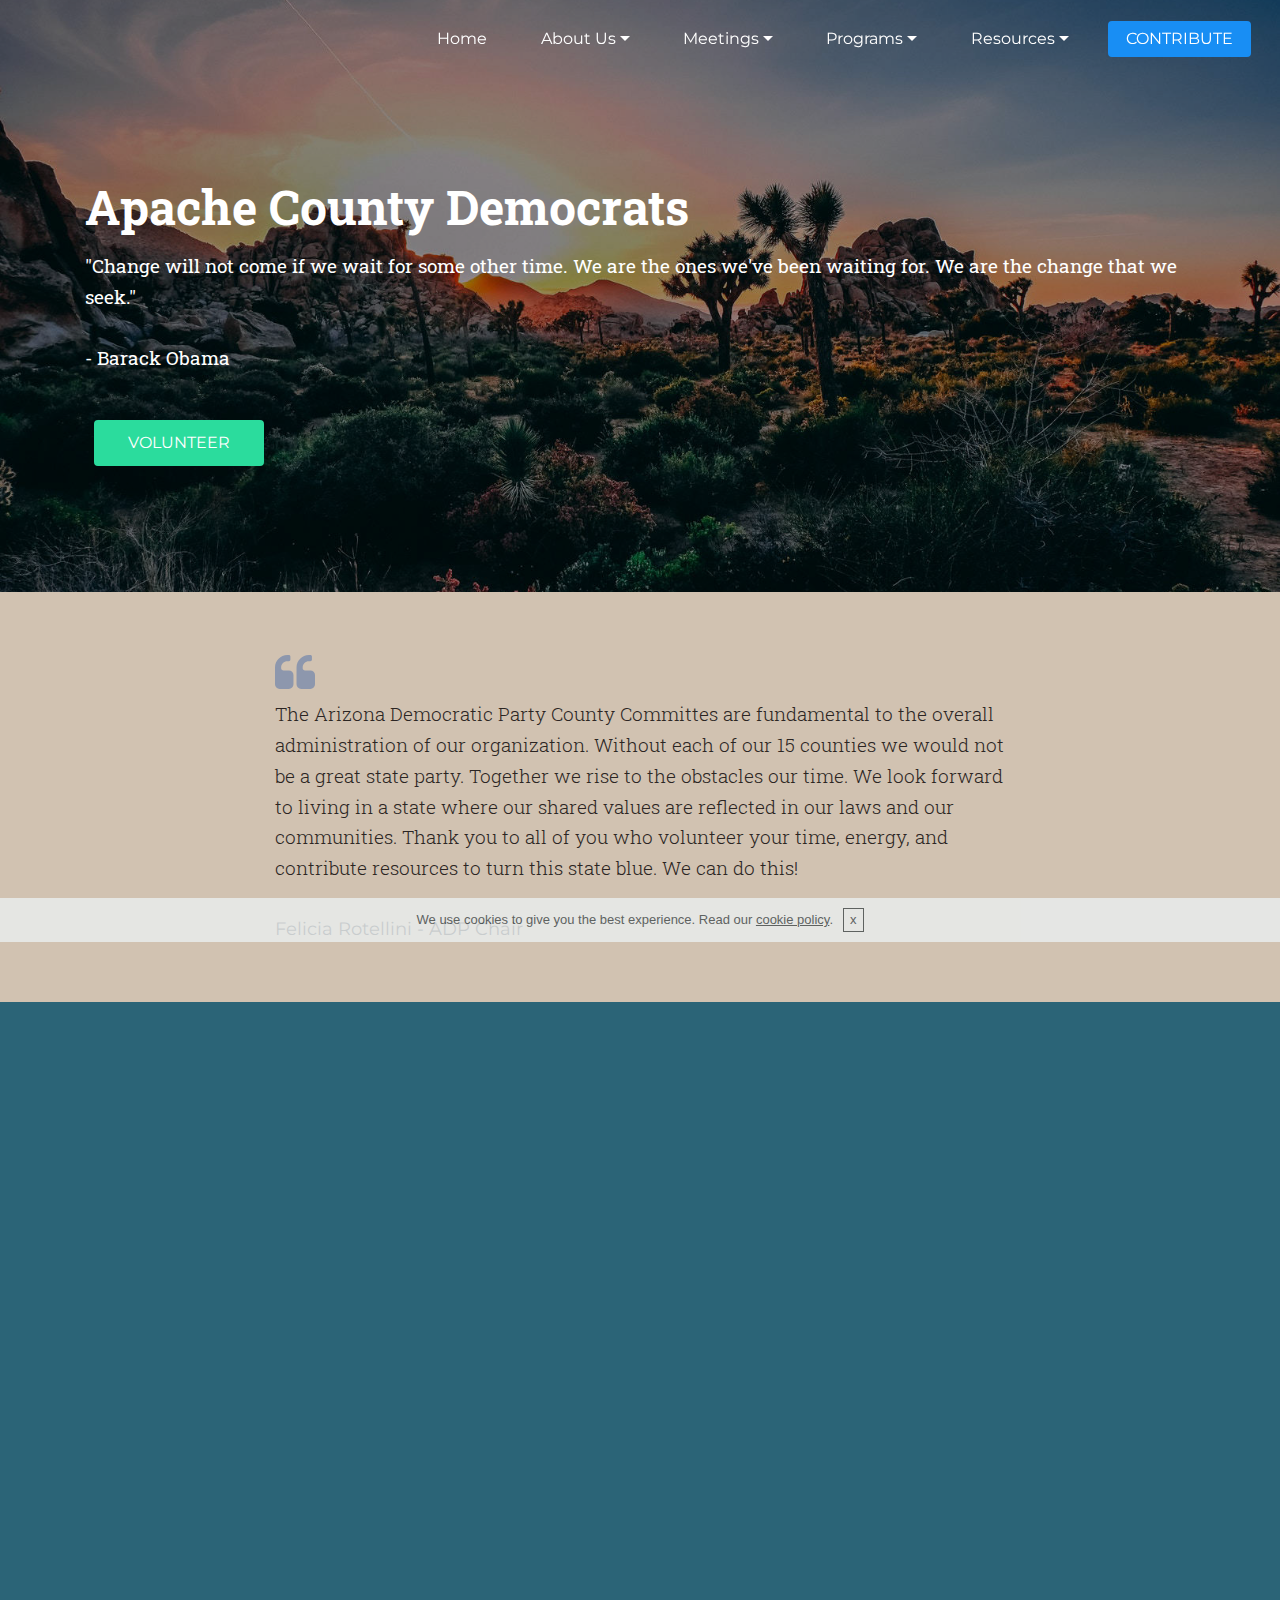
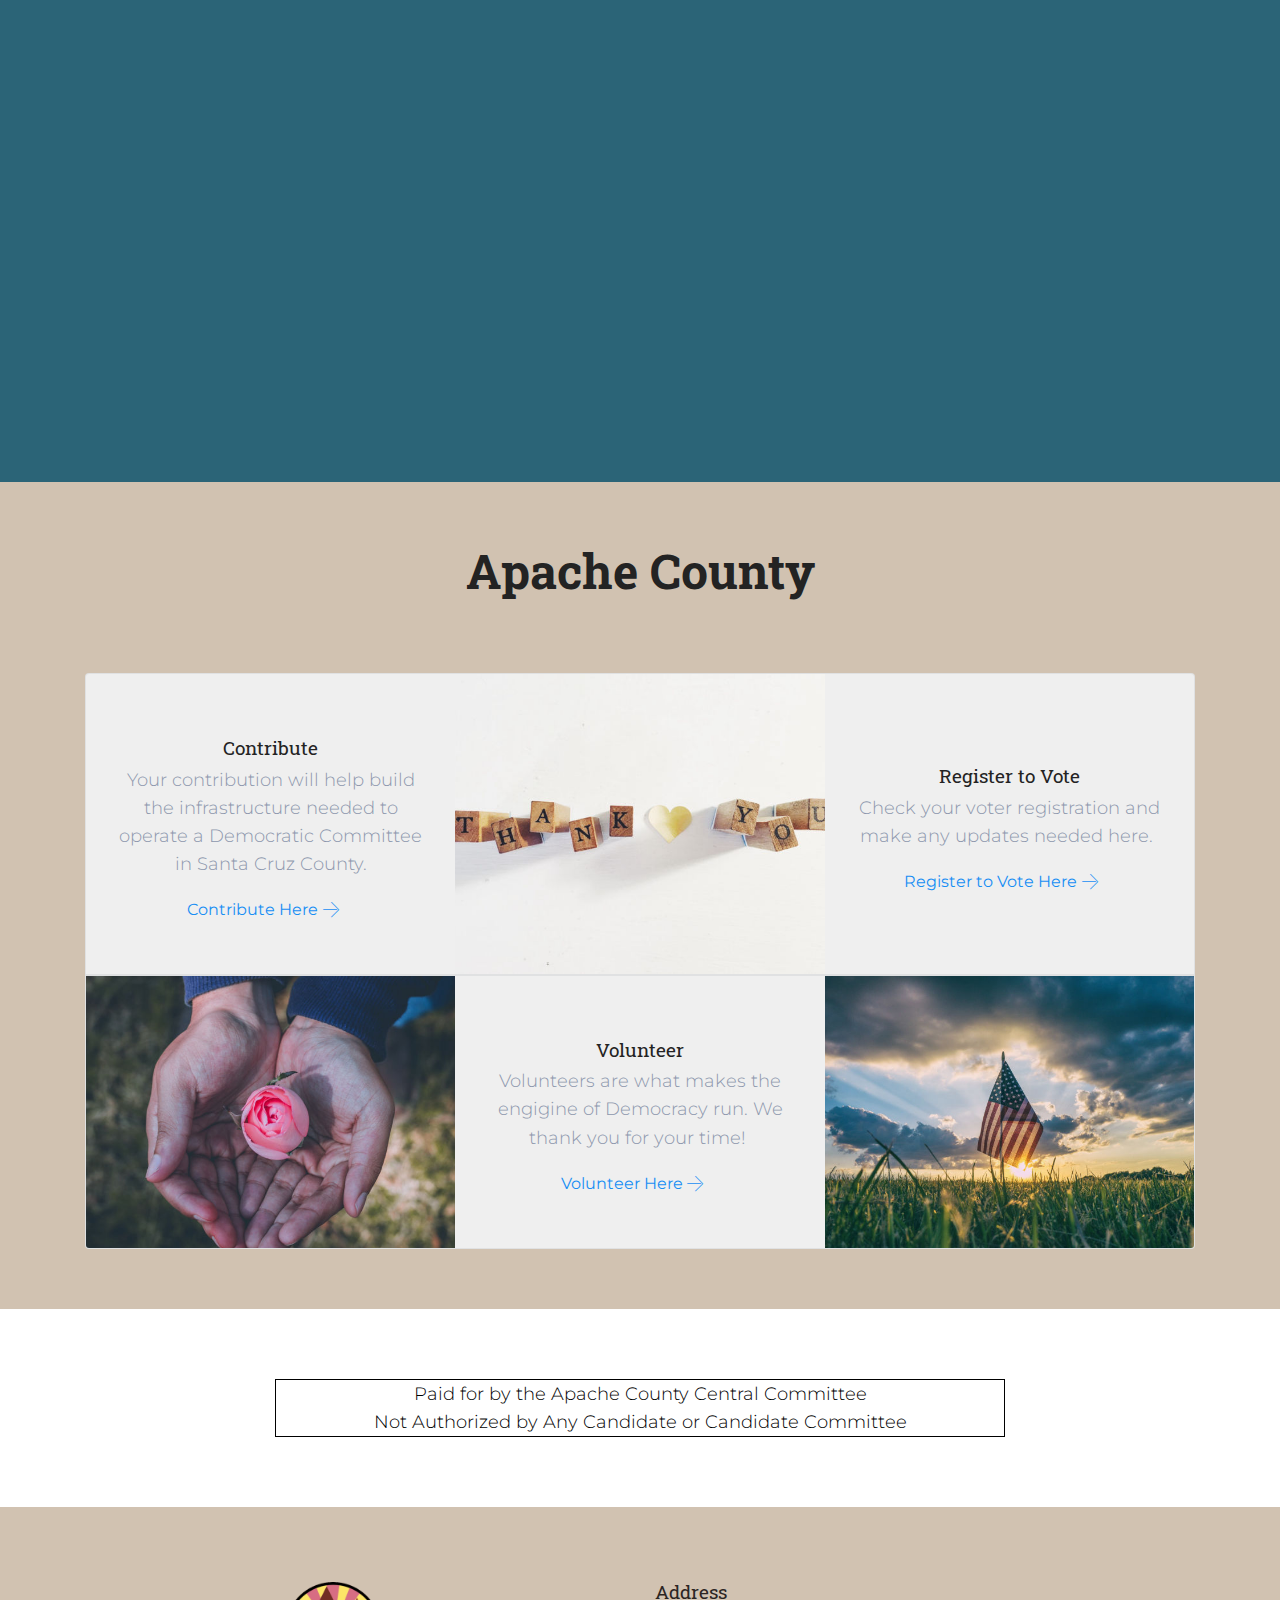
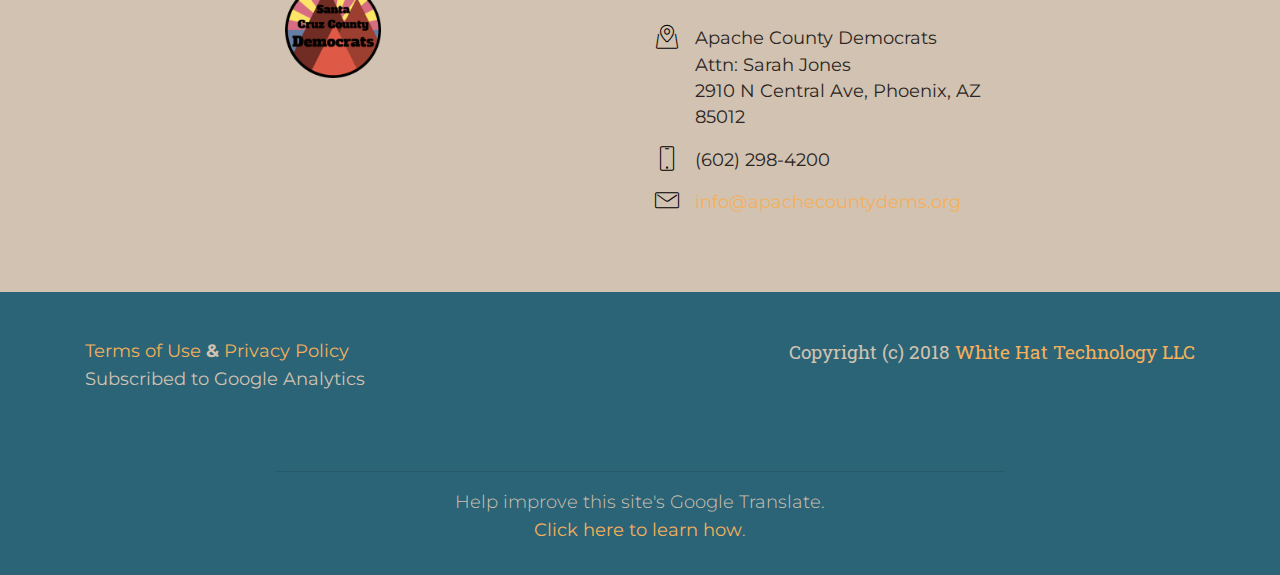
==== index.html @ afd95a67 "create github pages" ====
<!DOCTYPE html>
<html >
<head>
  <!-- Site made with Mobirise Website Builder v4.8.2, https://mobirise.com -->
  <meta charset="UTF-8">
  <meta http-equiv="X-UA-Compatible" content="IE=edge">
  <meta name="generator" content="Mobirise v4.8.2, mobirise.com">
  <meta name="viewport" content="width=device-width, initial-scale=1, minimum-scale=1">
  <link rel="shortcut icon" href="assets/images/santa-cruz-circle-122x122.png" type="image/x-icon">
  <meta name="description" content="">
  <title>Home</title>
  <link rel="stylesheet" href="assets/web/assets/mobirise-icons/mobirise-icons.css">
  <link rel="stylesheet" href="assets/tether/tether.min.css">
  <link rel="stylesheet" href="assets/bootstrap/css/bootstrap.min.css">
  <link rel="stylesheet" href="assets/bootstrap/css/bootstrap-grid.min.css">
  <link rel="stylesheet" href="assets/bootstrap/css/bootstrap-reboot.min.css">
  <link rel="stylesheet" href="assets/soundcloud-plugin/style.css">
  <link rel="stylesheet" href="assets/dropdown/css/style.css">
  <link rel="stylesheet" href="assets/socicon/css/styles.css">
  <link rel="stylesheet" href="assets/theme/css/style.css">
  <link rel="stylesheet" href="assets/mobirise/css/mbr-additional.css" type="text/css">
  
  
  
</head>
<body>

<!-- Google Analytics -->
<!-- Global site tag (gtag.js) - Google Analytics -->
<script async src="https://www.googletagmanager.com/gtag/js?id=UA-115016310-9"></script>
<script>
  window.dataLayer = window.dataLayer || [];
  function gtag(){dataLayer.push(arguments);}
  gtag('js', new Date());

  gtag('config', 'UA-115016310-9');
</script>

<!-- /Google Analytics -->


  <section class="menu cid-qNhkv00cXg" once="menu" id="menu2-n">

    
    

    <nav class="navbar navbar-dropdown navbar-fixed-top navbar-expand-lg">
        <div class="navbar-brand">
            
            
        </div>
        <button class="navbar-toggler" type="button" data-toggle="collapse" data-target="#navbarSupportedContent" aria-controls="navbarNavAltMarkup" aria-expanded="false" aria-label="Toggle navigation">
            <div class="hamburger">
                <span></span>
                <span></span>
                <span></span>
                <span></span>
            </div>
        </button>
      <div class="collapse navbar-collapse" id="navbarSupportedContent">
            <ul class="navbar-nav nav-dropdown navbar-nav-top-padding" data-app-modern-menu="true"><li class="nav-item">
                    <a class="nav-link link text-white display-4" href="index.html">
                        Home
                    </a>
                </li>
                <li class="nav-item dropdown">
                    <a class="nav-link link dropdown-toggle text-white display-4" href="https://mobirise.com" data-toggle="dropdown-submenu" aria-expanded="false">
                        About Us
                    </a><div class="dropdown-menu"><a class="dropdown-item text-white display-4" href="Mission.html" aria-expanded="false">Mission</a><a class="dropdown-item text-white display-4" href="CountyExecutiveBoard.html" aria-expanded="false">Apache Executive Board</a><a class="dropdown-item text-white display-4" href="SCCDPBylaws.html">Apache County Bylaws</a></div>
                </li><li class="nav-item dropdown"><a class="nav-link link dropdown-toggle text-white display-4" href="https://mobirise.com" data-toggle="dropdown-submenu" aria-expanded="false">
                        Meetings</a><div class="dropdown-menu"><a class="text-white dropdown-item display-4" href="DemocraticClubs.html" aria-expanded="false">Apache County Dem Clubs</a><a class="dropdown-item text-white display-4" href="http://www.azdem.org/state-committee" target="_blank">ADP Statecommittee Meetings</a></div></li><li class="nav-item dropdown"><a class="nav-link link text-white dropdown-toggle display-4" href="https://mobirise.com" aria-expanded="false" data-toggle="dropdown-submenu">
                        Programs</a><div class="dropdown-menu"><a class="text-white dropdown-item display-4" href="http://adpacademy.azblueleader.com" aria-expanded="false" target="_blank">ADP Academy</a><a class="text-white dropdown-item display-4" href="CopperStateLeadersCoucil .html" aria-expanded="false">Copper State Leadership Council</a></div></li><li class="nav-item dropdown open"><a class="nav-link link text-white dropdown-toggle display-4" href="http://www.azdem.org/candidates-elected-officials-0" aria-expanded="true" target="_blank" data-toggle="dropdown-submenu">Resources</a><div class="dropdown-menu"><a class="text-white dropdown-item display-4" href="https://www.azcleanelections.gov/en/arizona-elections/upcoming" aria-expanded="false" target="_blank">Candidates and Elections</a><a class="text-white dropdown-item display-4" href="https://servicearizona.com/voterRegistration?popularclick" aria-expanded="false" target="_blank">Register to Vote</a></div></li></ul>
            
            <div class="navbar-buttons mbr-section-btn"><a class="btn btn-sm btn-info display-4" href="https://secure.actblue.com/donate/activate-membership?refcode=web_home&recurring=1" target="_blank">
                    CONTRIBUTE</a><div id="google_translate_element"></div><script type="text/javascript">
function googleTranslateElementInit() {
  new google.translate.TranslateElement({pageLanguage: 'en', layout: google.translate.TranslateElement.InlineLayout.SIMPLE, autoDisplay: false}, 'google_translate_element');
}
</script><script type="text/javascript" src="//translate.google.com/translate_a/element.js?cb=googleTranslateElementInit"></script></div>
      </div>     
    </nav>
</section>

<section class="header3 cid-qNhAxYDPRU" id="header3-y">

    

    <div class="mbr-overlay" style="opacity: 0.4; background-color: rgb(0, 0, 0);">
    </div>

    <div class="container mbr-white">
        
        
        <h1 class="mbr-section-title mbr-fonts-style pb-2 display-1"><strong><br></strong><strong>Apache County Democrats</strong></h1>
        <p class="mbr-text pb-4 mbr-fonts-style display-5">"Change will not come if we wait for some other time. We are the ones we've been waiting for. We are the change that we seek."<br><br>- Barack Obama</p>
        <div class="mbr-section-btn"><a class="btn btn-lg btn-secondary display-4" href="http://www.azdem.org/volunteer" target="_blank">VOLUNTEER<br></a></div>
    </div>
    
</section>

<section class="mbr-section content6 cid-qNhECnJ4w3" id="content6-11">

     

    <div class="container">
        <div class="row justify-content-center">
            <div class="col-12 col-md-10 col-lg-8">
                <div class="blockquote-quote align-left">
                    <svg class="gradient-element" x="0px" y="0px" width="475.082px" height="475.081px" viewBox="0 0 475.082 475.081" xml:space="preserve">
                        <g><g>
                            <path d="M164.45,219.27h-63.954c-7.614,0-14.087-2.664-19.417-7.994c-5.327-5.33-7.994-11.801-7.994-19.417v-9.132    c0-20.177,7.139-37.401,21.416-51.678c14.276-14.272,31.503-21.411,51.678-21.411h18.271c4.948,0,9.229-1.809,12.847-5.424    c3.616-3.617,5.424-7.898,5.424-12.847V54.819c0-4.948-1.809-9.233-5.424-12.85c-3.617-3.612-7.898-5.424-12.847-5.424h-18.271    c-19.797,0-38.684,3.858-56.673,11.563c-17.987,7.71-33.545,18.132-46.68,31.267c-13.134,13.129-23.553,28.688-31.262,46.677    C3.855,144.039,0,162.931,0,182.726v200.991c0,15.235,5.327,28.171,15.986,38.834c10.66,10.657,23.606,15.985,38.832,15.985    h109.639c15.225,0,28.167-5.328,38.828-15.985c10.657-10.663,15.987-23.599,15.987-38.834V274.088    c0-15.232-5.33-28.168-15.994-38.832C192.622,224.6,179.675,219.27,164.45,219.27z"></path>
                            <path d="M459.103,235.256c-10.656-10.656-23.599-15.986-38.828-15.986h-63.953c-7.61,0-14.089-2.664-19.41-7.994    c-5.332-5.33-7.994-11.801-7.994-19.417v-9.132c0-20.177,7.139-37.401,21.409-51.678c14.271-14.272,31.497-21.411,51.682-21.411    h18.267c4.949,0,9.233-1.809,12.848-5.424c3.613-3.617,5.428-7.898,5.428-12.847V54.819c0-4.948-1.814-9.233-5.428-12.85    c-3.614-3.612-7.898-5.424-12.848-5.424h-18.267c-19.808,0-38.691,3.858-56.685,11.563c-17.984,7.71-33.537,18.132-46.672,31.267    c-13.135,13.129-23.559,28.688-31.265,46.677c-7.707,17.987-11.567,36.879-11.567,56.674v200.991    c0,15.235,5.332,28.171,15.988,38.834c10.657,10.657,23.6,15.985,38.828,15.985h109.633c15.229,0,28.171-5.328,38.827-15.985    c10.664-10.663,15.985-23.599,15.985-38.834V274.088C475.082,258.855,469.76,245.92,459.103,235.256z"></path>
                        </g></g>
                    </svg>
                </div>
                <div class="mbr-text mbr-fonts-style pb-3 mbr-light display-5">The Arizona Democratic Party County Committes are fundamental to the overall administration of our organization. Without each of our 15 counties we would not be a great state party. Together we rise to the obstacles our time.  We look forward to living in a state where our shared values are reflected in our laws and our communities. Thank you to all of you who volunteer your time, energy, and contribute resources to turn this state blue. We can do this!</div>
                <div class="signature mbr-fonts-style align-left pt-3 display-7">Felicia Rotellini - ADP Chair</div>
            </div>
        </div>
    </div>
</section>

<section class="video1 cid-qNhWklcViT" id="video2-1q">

    
    
    <figure class="mbr-figure align-center">
        <div class="video-block" style="width: 66%;">
            <div><iframe class="mbr-embedded-video" src="https://www.youtube.com/embed/Z8oJV_mBY9g?rel=0&amp;amp;showinfo=0&amp;autoplay=0&amp;loop=0" width="800" height="600" frameborder="0" allowfullscreen></iframe></div>
        </div>
    </figure>
</section>

<section class="features10 cid-qNhDyL6WVB" id="features10-z">

    

    
    <div class="container">
    	<h2 class="mbr-fonts-style mb-3 mbr-section-title align-center display-1"><strong>Apache County</strong><br><strong>&nbsp;</strong></h2>
        


        <div class="rows-wrapper">
            <div class="row main align-items-center top-radius">
                <div class="col-md-4 text-element">
                    <div class="text-content">
                        <div class="card-img pb-3 align-center">
                            
                        </div>
                        <h2 class="mbr-title  mbr-fonts-style align-center display-5">
                            Contribute</h2>
                        <p class="mbr-text card-text mbr-light mbr-fonts-style align-center display-7">
                            Your contribution will help build <br>the infrastructure needed to operate a Democratic Committee in Santa Cruz County.
                        </p>
                        <div class="mbr-section-btn align-center"><a class="btn-underline mr-3 text-info display-4" href="https://secure.actblue.com/donate/activate-membership?refcode=web_home&recurring=1" target="_blank">Contribute Here</a></div>
                    </div>
                </div>
                <div class="col-md-4 image-element align-self-stretch">
                    <div class="img-wrap">
                        <img src="assets/images/mbr-1-700x467.jpg" alt="" title="">
                    </div>
                </div>
                <div class="col-md-4 text-element">
                    <div class="text-content">
                        <div class="card-img pb-3 align-center">
                            
                        </div>
                        <h2 class="mbr-title  mbr-fonts-style align-center display-5">
                            Register to Vote</h2>
                        <p class="mbr-text card-text mbr-light mbr-fonts-style align-center display-7">Check your voter registration and make any updates needed here.&nbsp;<br></p>
                        <div class="mbr-section-btn align-center"><a class="btn-underline mr-3 text-info display-4" href="https://servicearizona.com/voterRegistration?popularclick" target="_blank">Register to Vote Here</a></div>
                    </div>
                </div>
            </div>
            <div class="row main-reverse align-items-center bottom-radius">
                <div class="col-md-4 image-element align-self-stretch">
                    <div class="img-wrap">
                        <img src="assets/images/mbr-700x477.jpg" alt="" title="">
                    </div>
                </div>
                <div class="col-md-4 text-element">
                    <div class="text-content">
                        <div class="card-img pb-3 align-center">
                            
                        </div>
                        <h2 class="mbr-title  mbr-fonts-style align-center display-5">
                            Volunteer</h2>
                        <p class="mbr-text card-text mbr-light mbr-fonts-style align-center display-7">Volunteers are what makes the engigine of Democracy run.  We <br>thank you for your time!&nbsp;<br></p>
                        <div class="mbr-section-btn align-center"><a class="btn-underline mr-3 text-info display-4" href="http://www.azdem.org/volunteer" target="_blank">Volunteer Here</a></div>
                    </div>
                </div>
                <div class="col-md-4 image-element align-self-stretch">
                    <div class="img-wrap">
                        <img src="assets/images/mbr-2-700x467.jpg" alt="" title="">
                    </div>
                </div>
            </div>
            
            
        </div>
    </div>
</section>

<section class="mbr-section content1 cid-r0gbcUWKsb" id="content1-3l">
    
     

    <div class="container">
        <div class="row justify-content-center">
            <div class="col-lg-8 col-md-10">
                <p class="mbr-text mbr-fonts-style mbr-light display-7">Paid for by the Apache County Central Committee 
<br>Not Authorized by Any Candidate or Candidate Committee</p>
            </div>
        </div>
    </div>
</section>

<section class="footer1 cid-qNhJjXFU63" id="footer1-18">

    

    

    <div class="container">
        <div class="media-container-row content text-white">
            <div class="col-12 col-lg-4 col-md-6">
                <div class="media-wrap">
                    <a href="index.html">
                        <img src="assets/images/santa-cruz-circle-122x122.png" alt="Mobirise" title="">
                    </a>
                </div>
                
            </div>
            <div class="col-12 col-lg-3 mbr-fonts-style mbr-black col-lg-4 col-md-6">
                <h5 class="pb-3 column-title display-5">
                    Address
                </h5>
                <div class="contact-list display-7">
                    
                    
                <div class="list-item">
                        <span class="mbr-iconfont mbri-map-pin" style="color: rgb(0, 0, 0);"></span>
                        <p>Apache County Democrats<br>Attn: Sarah Jones<br>2910 N Central Ave, Phoenix, AZ 85012</p>
                    </div><div class="list-item">
                        <span class="mbr-iconfont mbri-mobile" style="color: rgb(0, 0, 0);"></span>
                        <p>(602) 298-4200<br></p>
                    </div><div class="list-item">
                        <span class="mbr-iconfont mbri-letter" style="color: rgb(0, 0, 0);"></span>
                        <p><a href="mailto:info@apachecountydems.org">info@apachecountydems.org</a></p>
                    </div></div>
            </div>
    
            
            
        </div>

        
    </div>
</section>

<section class="cid-r2HMULc2kO" id="footer4-6r">

    

    

    <div class="container">
        <div class="row">
            <div class="col-md-12 text1 col-lg-6">
                <p class="mbr-text mbr-bold links mbr-fonts-style align-left display-7"><a href="TermsofUse.html">Terms of Use</a> &amp; <a href="PrivacyPolicy.html">Privacy Policy</a>
<br><span style="font-weight: normal;">Subscribed to Google Analytics</span><br></p>
            </div>
            <div class="col-md-12 copyright align-right text2 col-lg-6">
                <p class="mbr-text mbr-bold mbr-fonts-style display-5"><span style="font-weight: normal;">
                    Copyright (c) 2018</span> <a href="http://www.whitehattechnology.com">White Hat Technology LLC</a>
                </p>
            </div>
            <div class="col-lg-4 col-md-12">
                
            </div>    
        </div>
    </div>
</section>

<section class="mbr-section content1 cid-r2HMVdvwfX" id="content1-6s">
    
     

    <div class="container">
        <div class="row justify-content-center">
            <div class="col-lg-8 col-md-10">
               <hr> <p class="mbr-text mbr-fonts-style mbr-light display-7">Help improve this site's Google Translate. 
<br><a href="https://translate.google.com/community" target="_blank">Click here to learn how</a>.</p>
            </div>
        </div>
    </div>
</section>


  <script src="assets/web/assets/jquery/jquery.min.js"></script>
  <script src="assets/popper/popper.min.js"></script>
  <script src="assets/tether/tether.min.js"></script>
  <script src="assets/bootstrap/js/bootstrap.min.js"></script>
  <script src="assets/smoothscroll/smooth-scroll.js"></script>
  <script src="assets/cookies-alert-plugin/cookies-alert-core.js"></script>
  <script src="assets/cookies-alert-plugin/cookies-alert-script.js"></script>
  <script src="assets/dropdown/js/script.min.js"></script>
  <script src="assets/touch-swipe/jquery.touch-swipe.min.js"></script>
  <script src="assets/theme/js/script.js"></script>
  
  
<input name="cookieData" type="hidden" data-cookie-text="We use cookies to give you the best experience. Read our <a href='privacy.html'>cookie policy</a>.">
  </body>
</html>
---- assets/web/assets/mobirise-icons/mobirise-icons.css ----
@font-face {
  font-family: 'MobiriseIcons';
  src:  url('mobirise-icons.eot?spat4u');
  src:  url('mobirise-icons.eot?spat4u#iefix') format('embedded-opentype'),
    url('mobirise-icons.ttf?spat4u') format('truetype'),
    url('mobirise-icons.woff?spat4u') format('woff'),
    url('mobirise-icons.svg?spat4u#MobiriseIcons') format('svg');
  font-weight: normal;
  font-style: normal;
}

[class^="mbri-"], [class*=" mbri-"] {
  /* use !important to prevent issues with browser extensions that change fonts */
  font-family: MobiriseIcons !important;
  speak: none;
  font-style: normal;
  font-weight: normal;
  font-variant: normal;
  text-transform: none;
  line-height: 1;

  /* Better Font Rendering =========== */
  -webkit-font-smoothing: antialiased;
  -moz-osx-font-smoothing: grayscale;
}

.mbri-add-submenu:before {
  content: "\e900";
}
.mbri-alert:before {
  content: "\e901";
}
.mbri-align-center:before {
  content: "\e902";
}
.mbri-align-justify:before {
  content: "\e903";
}
.mbri-align-left:before {
  content: "\e904";
}
.mbri-align-right:before {
  content: "\e905";
}
.mbri-android:before {
  content: "\e906";
}
.mbri-apple:before {
  content: "\e907";
}
.mbri-arrow-down:before {
  content: "\e908";
}
.mbri-arrow-next:before {
  content: "\e909";
}
.mbri-arrow-prev:before {
  content: "\e90a";
}
.mbri-arrow-up:before {
  content: "\e90b";
}
.mbri-bold:before {
  content: "\e90c";
}
.mbri-bookmark:before {
  content: "\e90d";
}
.mbri-bootstrap:before {
  content: "\e90e";
}
.mbri-briefcase:before {
  content: "\e90f";
}
.mbri-browse:before {
  content: "\e910";
}
.mbri-bulleted-list:before {
  content: "\e911";
}
.mbri-calendar:before {
  content: "\e912";
}
.mbri-camera:before {
  content: "\e913";
}
.mbri-cart-add:before {
  content: "\e914";
}
.mbri-cart-full:before {
  content: "\e915";
}
.mbri-cash:before {
  content: "\e916";
}
.mbri-change-style:before {
  content: "\e917";
}
.mbri-chat:before {
  content: "\e918";
}
.mbri-clock:before {
  content: "\e919";
}
.mbri-close:before {
  content: "\e91a";
}
.mbri-cloud:before {
  content: "\e91b";
}
.mbri-code:before {
  content: "\e91c";
}
.mbri-contact-form:before {
  content: "\e91d";
}
.mbri-credit-card:before {
  content: "\e91e";
}
.mbri-cursor-click:before {
  content: "\e91f";
}
.mbri-cust-feedback:before {
  content: "\e920";
}
.mbri-database:before {
  content: "\e921";
}
.mbri-delivery:before {
  content: "\e922";
}
.mbri-desktop:before {
  content: "\e923";
}
.mbri-devices:before {
  content: "\e924";
}
.mbri-down:before {
  content: "\e925";
}
.mbri-download:before {
  content: "\e989";
}
.mbri-drag-n-drop:before {
  content: "\e927";
}
.mbri-drag-n-drop2:before {
  content: "\e928";
}
.mbri-edit:before {
  content: "\e929";
}
.mbri-edit2:before {
  content: "\e92a";
}
.mbri-error:before {
  content: "\e92b";
}
.mbri-extension:before {
  content: "\e92c";
}
.mbri-features:before {
  content: "\e92d";
}
.mbri-file:before {
  content: "\e92e";
}
.mbri-flag:before {
  content: "\e92f";
}
.mbri-folder:before {
  content: "\e930";
}
.mbri-gift:before {
  content: "\e931";
}
.mbri-github:before {
  content: "\e932";
}
.mbri-globe:before {
  content: "\e933";
}
.mbri-globe-2:before {
  content: "\e934";
}
.mbri-growing-chart:before {
  content: "\e935";
}
.mbri-hearth:before {
  content: "\e936";
}
.mbri-help:before {
  content: "\e937";
}
.mbri-home:before {
  content: "\e938";
}
.mbri-hot-cup:before {
  content: "\e939";
}
.mbri-idea:before {
  content: "\e93a";
}
.mbri-image-gallery:before {
  content: "\e93b";
}
.mbri-image-slider:before {
  content: "\e93c";
}
.mbri-info:before {
  content: "\e93d";
}
.mbri-italic:before {
  content: "\e93e";
}
.mbri-key:before {
  content: "\e93f";
}
.mbri-laptop:before {
  content: "\e940";
}
.mbri-layers:before {
  content: "\e941";
}
.mbri-left-right:before {
  content: "\e942";
}
.mbri-left:before {
  content: "\e943";
}
.mbri-letter:before {
  content: "\e944";
}
.mbri-like:before {
  content: "\e945";
}
.mbri-link:before {
  content: "\e946";
}
.mbri-lock:before {
  content: "\e947";
}
.mbri-login:before {
  content: "\e948";
}
.mbri-logout:before {
  content: "\e949";
}
.mbri-magic-stick:before {
  content: "\e94a";
}
.mbri-map-pin:before {
  content: "\e94b";
}
.mbri-menu:before {
  content: "\e94c";
}
.mbri-mobile:before {
  content: "\e94d";
}
.mbri-mobile2:before {
  content: "\e94e";
}
.mbri-mobirise:before {
  content: "\e94f";
}
.mbri-more-horizontal:before {
  content: "\e950";
}
.mbri-more-vertical:before {
  content: "\e951";
}
.mbri-music:before {
  content: "\e952";
}
.mbri-new-file:before {
  content: "\e953";
}
.mbri-numbered-list:before {
  content: "\e954";
}
.mbri-opened-folder:before {
  content: "\e955";
}
.mbri-pages:before {
  content: "\e956";
}
.mbri-paper-plane:before {
  content: "\e957";
}
.mbri-paperclip:before {
  content: "\e958";
}
.mbri-photo:before {
  content: "\e959";
}
.mbri-photos:before {
  content: "\e95a";
}
.mbri-pin:before {
  content: "\e95b";
}
.mbri-play:before {
  content: "\e95c";
}
.mbri-plus:before {
  content: "\e95d";
}
.mbri-preview:before {
  content: "\e95e";
}
.mbri-print:before {
  content: "\e95f";
}
.mbri-protect:before {
  content: "\e960";
}
.mbri-question:before {
  content: "\e961";
}
.mbri-quote-left:before {
  content: "\e962";
}
.mbri-quote-right:before {
  content: "\e963";
}
.mbri-refresh:before {
  content: "\e964";
}
.mbri-responsive:before {
  content: "\e965";
}
.mbri-right:before {
  content: "\e966";
}
.mbri-rocket:before {
  content: "\e967";
}
.mbri-sad-face:before {
  content: "\e968";
}
.mbri-sale:before {
  content: "\e969";
}
.mbri-save:before {
  content: "\e96a";
}
.mbri-search:before {
  content: "\e96b";
}
.mbri-setting:before {
  content: "\e96c";
}
.mbri-setting2:before {
  content: "\e96d";
}
.mbri-setting3:before {
  content: "\e96e";
}
.mbri-share:before {
  content: "\e96f";
}
.mbri-shopping-bag:before {
  content: "\e970";
}
.mbri-shopping-basket:before {
  content: "\e971";
}
.mbri-shopping-cart:before {
  content: "\e972";
}
.mbri-sites:before {
  content: "\e973";
}
.mbri-smile-face:before {
  content: "\e974";
}
.mbri-speed:before {
  content: "\e975";
}
.mbri-star:before {
  content: "\e976";
}
.mbri-success:before {
  content: "\e977";
}
.mbri-sun:before {
  content: "\e978";
}
.mbri-sun2:before {
  content: "\e979";
}
.mbri-tablet:before {
  content: "\e97a";
}
.mbri-tablet-vertical:before {
  content: "\e97b";
}
.mbri-target:before {
  content: "\e97c";
}
.mbri-timer:before {
  content: "\e97d";
}
.mbri-to-ftp:before {
  content: "\e97e";
}
.mbri-to-local-drive:before {
  content: "\e97f";
}
.mbri-touch-swipe:before {
  content: "\e980";
}
.mbri-touch:before {
  content: "\e981";
}
.mbri-trash:before {
  content: "\e982";
}
.mbri-underline:before {
  content: "\e983";
}
.mbri-unlink:before {
  content: "\e984";
}
.mbri-unlock:before {
  content: "\e985";
}
.mbri-up-down:before {
  content: "\e986";
}
.mbri-up:before {
  content: "\e987";
}
.mbri-update:before {
  content: "\e988";
}
.mbri-upload:before {
 content: "\e926"; 
}
.mbri-user:before {
  content: "\e98a";
}
.mbri-user2:before {
  content: "\e98b";
}
.mbri-users:before {
  content: "\e98c";
}
.mbri-video:before {
  content: "\e98d";
}
.mbri-video-play:before {
  content: "\e98e";
}
.mbri-watch:before {
  content: "\e98f";
}
.mbri-website-theme:before {
  content: "\e990";
}
.mbri-wifi:before {
  content: "\e991";
}
.mbri-windows:before {
  content: "\e992";
}
.mbri-zoom-out:before {
  content: "\e993";
}
.mbri-redo:before {
  content: "\e994";
}
.mbri-undo:before {
  content: "\e995";
}
---- assets/soundcloud-plugin/style.css ----
.addons-container {
  position: relative;
  margin-left: auto;
  margin-right: auto;
  padding-right: 15px;
  padding-left: 15px; }
  @media (min-width: 576px) {
    .addons-container {
      padding-right: 15px;
      padding-left: 15px; } }
  @media (min-width: 768px) {
    .addons-container {
      padding-right: 15px;
      padding-left: 15px; } }
  @media (min-width: 992px) {
    .addons-container {
      padding-right: 15px;
      padding-left: 15px; } }
  @media (min-width: 1200px) {
    .addons-container {
      padding-right: 15px;
      padding-left: 15px; } }
  @media (min-width: 576px) {
    .addons-container {
      width: 540px;
      max-width: 100%; } }
  @media (min-width: 768px) {
    .addons-container {
      width: 720px;
      max-width: 100%; } }
  @media (min-width: 992px) {
    .addons-container {
      width: 960px;
      max-width: 100%; } }
  @media (min-width: 1200px) {
    .addons-container {
      width: 1140px;
      max-width: 100%; } }

.addons-container-inner{
    position: relative;
    width: 100%;
    min-height: 1px;
    padding-right: 15px;
    padding-left: 15px;
}
@media (min-width: 567px) {
    .addons-container-inner{
        -ms-flex: 0 0 66.666667%;
        flex: 0 0 66.666667%;
        max-width: 66.666667%;
    }
}
.addons-row{
    display: flex;
    justify-content:center;
}
---- assets/dropdown/css/style.css ----
.navbar-dropdown {
  left: 0;
  padding: 0;
  position: absolute;
  right: 0;
  top: 0;
  transition: all 0.45s ease;
  z-index: 1030;
  background: #282828; }
  .navbar-dropdown .navbar-logo {
    margin-right: 0.8rem;
    transition: margin 0.3s ease-in-out;
    vertical-align: middle; }
    .navbar-dropdown .navbar-logo img {
      height: 3.125rem;
      transition: all 0.3s ease-in-out; }
    .navbar-dropdown .navbar-logo.mbr-iconfont {
      font-size: 3.125rem;
      line-height: 3.125rem; }
  .navbar-dropdown .navbar-caption {
    font-weight: 700;
    white-space: normal;
    vertical-align: -4px;
    line-height: 3.125rem !important; }
    .navbar-dropdown .navbar-caption, .navbar-dropdown .navbar-caption:hover {
      color: inherit;
      text-decoration: none; }
  .navbar-dropdown .mbr-iconfont + .navbar-caption {
    vertical-align: -1px; }
  .navbar-dropdown.navbar-fixed-top {
    position: fixed; }
  .navbar-dropdown .navbar-brand span {
    vertical-align: -4px; }
  .navbar-dropdown.bg-color.transparent {
    background: none; }
  .navbar-dropdown.navbar-short .navbar-brand {
    padding: 0.625rem 0; }
    .navbar-dropdown.navbar-short .navbar-brand span {
      vertical-align: -1px; }
  .navbar-dropdown.navbar-short .navbar-caption {
    line-height: 2.375rem !important;
    vertical-align: -2px; }
  .navbar-dropdown.navbar-short .navbar-logo {
    margin-right: 0.5rem; }
    .navbar-dropdown.navbar-short .navbar-logo img {
      height: 2.375rem; }
    .navbar-dropdown.navbar-short .navbar-logo.mbr-iconfont {
      font-size: 2.375rem;
      line-height: 2.375rem; }
  .navbar-dropdown.navbar-short .mbr-table-cell {
    height: 3.625rem; }
  .navbar-dropdown .navbar-close {
    left: 0.6875rem;
    position: fixed;
    top: 0.75rem;
    z-index: 1000; }
  .navbar-dropdown .hamburger-icon {
    content: "";
    display: inline-block;
    vertical-align: middle;
    width: 16px;
    -webkit-box-shadow: 0 -6px 0 1px #282828,0 0 0 1px #282828,0 6px 0 1px #282828;
    -moz-box-shadow: 0 -6px 0 1px #282828,0 0 0 1px #282828,0 6px 0 1px #282828;
    box-shadow: 0 -6px 0 1px #282828,0 0 0 1px #282828,0 6px 0 1px #282828; }

.dropdown-menu .dropdown-toggle[data-toggle="dropdown-submenu"]::after {
  border-bottom: 0.35em solid transparent;
  border-left: 0.35em solid;
  border-right: 0;
  border-top: 0.35em solid transparent;
  margin-left: 0.3rem; }

.dropdown-menu .dropdown-item:focus {
  outline: 0; }

.nav-dropdown {
  font-size: 0.75rem;
  font-weight: 500;
  height: auto !important; }
  .nav-dropdown .nav-btn {
    padding-left: 1rem; }
  .nav-dropdown .link {
    margin: .667em 1.667em;
    font-weight: 500;
    padding: 0;
    transition: color .2s ease-in-out; }
    .nav-dropdown .link.dropdown-toggle {
      margin-right: 2.583em; }
      .nav-dropdown .link.dropdown-toggle::after {
        margin-left: .25rem;
        border-top: 0.35em solid;
        border-right: 0.35em solid transparent;
        border-left: 0.35em solid transparent;
        border-bottom: 0; }
      .nav-dropdown .link.dropdown-toggle[aria-expanded="true"] {
        margin: 0;
        padding: 0.667em 3.263em  0.667em 1.667em; }
  .nav-dropdown .link::after,
  .nav-dropdown .dropdown-item::after {
    color: inherit; }
  .nav-dropdown .btn {
    font-size: 0.75rem;
    font-weight: 700;
    letter-spacing: 0;
    margin-bottom: 0;
    padding-left: 1.25rem;
    padding-right: 1.25rem; }
  .nav-dropdown .dropdown-menu {
    border-radius: 0;
    border: 0;
    left: 0;
    margin: 0;
    padding-bottom: 1.25rem;
    padding-top: 1.25rem;
    position: relative; }
  .nav-dropdown .dropdown-submenu {
    margin-left: 0.125rem;
    top: 0; }
  .nav-dropdown .dropdown-item {
    font-weight: 500;
    line-height: 2;
    padding: 0.3846em 4.615em 0.3846em 1.5385em;
    position: relative;
    transition: color .2s ease-in-out, background-color .2s ease-in-out; }
    .nav-dropdown .dropdown-item::after {
      margin-top: -0.3077em;
      position: absolute;
      right: 1.1538em;
      top: 50%; }
    .nav-dropdown .dropdown-item:focus, .nav-dropdown .dropdown-item:hover {
      background: none; }

@media (max-width: 767px) {
  .nav-dropdown.navbar-toggleable-sm {
    bottom: 0;
    display: none;
    left: 0;
    overflow-x: hidden;
    position: fixed;
    top: 0;
    transform: translateX(-100%);
    -ms-transform: translateX(-100%);
    -webkit-transform: translateX(-100%);
    width: 18.75rem;
    z-index: 999; } }
.nav-dropdown.navbar-toggleable-xl {
  bottom: 0;
  display: none;
  left: 0;
  overflow-x: hidden;
  position: fixed;
  top: 0;
  transform: translateX(-100%);
  -ms-transform: translateX(-100%);
  -webkit-transform: translateX(-100%);
  width: 18.75rem;
  z-index: 999; }

.nav-dropdown-sm {
  display: block !important;
  overflow-x: hidden;
  overflow: auto;
  padding-top: 3.875rem; }
  .nav-dropdown-sm::after {
    content: "";
    display: block;
    height: 3rem;
    width: 100%; }
  .nav-dropdown-sm.collapse.in ~ .navbar-close {
    display: block !important; }
  .nav-dropdown-sm.collapsing, .nav-dropdown-sm.collapse.in {
    transform: translateX(0);
    -ms-transform: translateX(0);
    -webkit-transform: translateX(0);
    transition: all 0.25s ease-out;
    -webkit-transition: all 0.25s ease-out;
    background: #282828; }
  .nav-dropdown-sm.collapsing[aria-expanded="false"] {
    transform: translateX(-100%);
    -ms-transform: translateX(-100%);
    -webkit-transform: translateX(-100%); }
  .nav-dropdown-sm .nav-item {
    display: block;
    margin-left: 0 !important;
    padding-left: 0; }
  .nav-dropdown-sm .link,
  .nav-dropdown-sm .dropdown-item {
    border-top: 1px dotted rgba(255, 255, 255, 0.1);
    font-size: 0.8125rem;
    line-height: 1.6;
    margin: 0 !important;
    padding: 0.875rem 2.4rem 0.875rem 1.5625rem !important;
    position: relative;
    white-space: normal; }
    .nav-dropdown-sm .link:focus, .nav-dropdown-sm .link:hover,
    .nav-dropdown-sm .dropdown-item:focus,
    .nav-dropdown-sm .dropdown-item:hover {
      background: rgba(0, 0, 0, 0.2) !important;
      color: #c0a375; }
  .nav-dropdown-sm .nav-btn {
    position: relative;
    padding: 1.5625rem 1.5625rem 0 1.5625rem; }
    .nav-dropdown-sm .nav-btn::before {
      border-top: 1px dotted rgba(255, 255, 255, 0.1);
      content: "";
      left: 0;
      position: absolute;
      top: 0;
      width: 100%; }
    .nav-dropdown-sm .nav-btn + .nav-btn {
      padding-top: 0.625rem; }
      .nav-dropdown-sm .nav-btn + .nav-btn::before {
        display: none; }
  .nav-dropdown-sm .btn {
    padding: 0.625rem 0; }
  .nav-dropdown-sm .dropdown-toggle[data-toggle="dropdown-submenu"]::after {
    margin-left: .25rem;
    border-top: 0.35em solid;
    border-right: 0.35em solid transparent;
    border-left: 0.35em solid transparent;
    border-bottom: 0; }
  .nav-dropdown-sm .dropdown-toggle[data-toggle="dropdown-submenu"][aria-expanded="true"]::after {
    border-top: 0;
    border-right: 0.35em solid transparent;
    border-left: 0.35em solid transparent;
    border-bottom: 0.35em solid; }
  .nav-dropdown-sm .dropdown-menu {
    margin: 0;
    padding: 0;
    position: relative;
    top: 0;
    left: 0;
    width: 100%;
    border: 0;
    float: none;
    border-radius: 0;
    background: none; }
  .nav-dropdown-sm .dropdown-submenu {
    left: 100%;
    margin-left: 0.125rem;
    margin-top: -1.25rem;
    top: 0; }

.navbar-toggleable-sm .nav-dropdown .dropdown-menu {
  position: absolute; }

.navbar-toggleable-sm .nav-dropdown .dropdown-submenu {
  left: 100%;
  margin-left: 0.125rem;
  margin-top: -1.25rem;
  top: 0; }

.navbar-toggleable-sm.opened .nav-dropdown .dropdown-menu {
  position: relative; }

.navbar-toggleable-sm.opened .nav-dropdown .dropdown-submenu {
  left: 0;
  margin-left: 00rem;
  margin-top: 0rem;
  top: 0; }

.is-builder .nav-dropdown.collapsing {
  transition: none !important; }

/*# sourceMappingURL=style.css.map */
---- assets/socicon/css/styles.css ----
@charset "UTF-8";

@font-face {
  font-family: "socicon";
  src:url("../fonts/socicon.eot");
  src:url("../fonts/socicon.eot?#iefix") format("embedded-opentype"),
    url("../fonts/socicon.woff") format("woff"),
    url("../fonts/socicon.ttf") format("truetype"),
    url("../fonts/socicon.svg#socicon") format("svg");
  font-weight: normal;
  font-style: normal;

}

[data-icon]:before {
  font-family: "socicon" !important;
  content: attr(data-icon);
  font-style: normal !important;
  font-weight: normal !important;
  font-variant: normal !important;
  text-transform: none !important;
  speak: none;
  line-height: 1;
  -webkit-font-smoothing: antialiased;
  -moz-osx-font-smoothing: grayscale;
}

[class^="socicon-"]:before,
[class*=" socicon-"]:before {
  font-family: "socicon" !important;
  font-style: normal !important;
  font-weight: normal !important;
  font-variant: normal !important;
  text-transform: none !important;
  speak: none;
  line-height: 1;
  -webkit-font-smoothing: antialiased;
  -moz-osx-font-smoothing: grayscale;
}

.socicon-modelmayhem:before {
  content: "\e000";
}
.socicon-mixcloud:before {
  content: "\e001";
}
.socicon-drupal:before {
  content: "\e002";
}
.socicon-swarm:before {
  content: "\e003";
}
.socicon-istock:before {
  content: "\e004";
}
.socicon-yammer:before {
  content: "\e005";
}
.socicon-ello:before {
  content: "\e006";
}
.socicon-stackoverflow:before {
  content: "\e007";
}
.socicon-persona:before {
  content: "\e008";
}
.socicon-triplej:before {
  content: "\e009";
}
.socicon-houzz:before {
  content: "\e00a";
}
.socicon-rss:before {
  content: "\e00b";
}
.socicon-paypal:before {
  content: "\e00c";
}
.socicon-odnoklassniki:before {
  content: "\e00d";
}
.socicon-airbnb:before {
  content: "\e00e";
}
.socicon-periscope:before {
  content: "\e00f";
}
.socicon-outlook:before {
  content: "\e010";
}
.socicon-coderwall:before {
  content: "\e011";
}
.socicon-tripadvisor:before {
  content: "\e012";
}
.socicon-appnet:before {
  content: "\e013";
}
.socicon-goodreads:before {
  content: "\e014";
}
.socicon-tripit:before {
  content: "\e015";
}
.socicon-lanyrd:before {
  content: "\e016";
}
.socicon-slideshare:before {
  content: "\e017";
}
.socicon-buffer:before {
  content: "\e018";
}
.socicon-disqus:before {
  content: "\e019";
}
.socicon-vkontakte:before {
  content: "\e01a";
}
.socicon-whatsapp:before {
  content: "\e01b";
}
.socicon-patreon:before {
  content: "\e01c";
}
.socicon-storehouse:before {
  content: "\e01d";
}
.socicon-pocket:before {
  content: "\e01e";
}
.socicon-mail:before {
  content: "\e01f";
}
.socicon-blogger:before {
  content: "\e020";
}
.socicon-technorati:before {
  content: "\e021";
}
.socicon-reddit:before {
  content: "\e022";
}
.socicon-dribbble:before {
  content: "\e023";
}
.socicon-stumbleupon:before {
  content: "\e024";
}
.socicon-digg:before {
  content: "\e025";
}
.socicon-envato:before {
  content: "\e026";
}
.socicon-behance:before {
  content: "\e027";
}
.socicon-delicious:before {
  content: "\e028";
}
.socicon-deviantart:before {
  content: "\e029";
}
.socicon-forrst:before {
  content: "\e02a";
}
.socicon-play:before {
  content: "\e02b";
}
.socicon-zerply:before {
  content: "\e02c";
}
.socicon-wikipedia:before {
  content: "\e02d";
}
.socicon-apple:before {
  content: "\e02e";
}
.socicon-flattr:before {
  content: "\e02f";
}
.socicon-github:before {
  content: "\e030";
}
.socicon-renren:before {
  content: "\e031";
}
.socicon-friendfeed:before {
  content: "\e032";
}
.socicon-newsvine:before {
  content: "\e033";
}
.socicon-identica:before {
  content: "\e034";
}
.socicon-bebo:before {
  content: "\e035";
}
.socicon-zynga:before {
  content: "\e036";
}
.socicon-steam:before {
  content: "\e037";
}
.socicon-xbox:before {
  content: "\e038";
}
.socicon-windows:before {
  content: "\e039";
}
.socicon-qq:before {
  content: "\e03a";
}
.socicon-douban:before {
  content: "\e03b";
}
.socicon-meetup:before {
  content: "\e03c";
}
.socicon-playstation:before {
  content: "\e03d";
}
.socicon-android:before {
  content: "\e03e";
}
.socicon-snapchat:before {
  content: "\e03f";
}
.socicon-twitter:before {
  content: "\e040";
}
.socicon-facebook:before {
  content: "\e041";
}
.socicon-googleplus:before {
  content: "\e042";
}
.socicon-pinterest:before {
  content: "\e043";
}
.socicon-foursquare:before {
  content: "\e044";
}
.socicon-yahoo:before {
  content: "\e045";
}
.socicon-skype:before {
  content: "\e046";
}
.socicon-yelp:before {
  content: "\e047";
}
.socicon-feedburner:before {
  content: "\e048";
}
.socicon-linkedin:before {
  content: "\e049";
}
.socicon-viadeo:before {
  content: "\e04a";
}
.socicon-xing:before {
  content: "\e04b";
}
.socicon-myspace:before {
  content: "\e04c";
}
.socicon-soundcloud:before {
  content: "\e04d";
}
.socicon-spotify:before {
  content: "\e04e";
}
.socicon-grooveshark:before {
  content: "\e04f";
}
.socicon-lastfm:before {
  content: "\e050";
}
.socicon-youtube:before {
  content: "\e051";
}
.socicon-vimeo:before {
  content: "\e052";
}
.socicon-dailymotion:before {
  content: "\e053";
}
.socicon-vine:before {
  content: "\e054";
}
.socicon-flickr:before {
  content: "\e055";
}
.socicon-500px:before {
  content: "\e056";
}
.socicon-wordpress:before {
  content: "\e058";
}
.socicon-tumblr:before {
  content: "\e059";
}
.socicon-twitch:before {
  content: "\e05a";
}
.socicon-8tracks:before {
  content: "\e05b";
}
.socicon-amazon:before {
  content: "\e05c";
}
.socicon-icq:before {
  content: "\e05d";
}
.socicon-smugmug:before {
  content: "\e05e";
}
.socicon-ravelry:before {
  content: "\e05f";
}
.socicon-weibo:before {
  content: "\e060";
}
.socicon-baidu:before {
  content: "\e061";
}
.socicon-angellist:before {
  content: "\e062";
}
.socicon-ebay:before {
  content: "\e063";
}
.socicon-imdb:before {
  content: "\e064";
}
.socicon-stayfriends:before {
  content: "\e065";
}
.socicon-residentadvisor:before {
  content: "\e066";
}
.socicon-google:before {
  content: "\e067";
}
.socicon-yandex:before {
  content: "\e068";
}
.socicon-sharethis:before {
  content: "\e069";
}
.socicon-bandcamp:before {
  content: "\e06a";
}
.socicon-itunes:before {
  content: "\e06b";
}
.socicon-deezer:before {
  content: "\e06c";
}
.socicon-telegram:before {
  content: "\e06e";
}
.socicon-openid:before {
  content: "\e06f";
}
.socicon-amplement:before {
  content: "\e070";
}
.socicon-viber:before {
  content: "\e071";
}
.socicon-zomato:before {
  content: "\e072";
}
.socicon-draugiem:before {
  content: "\e074";
}
.socicon-endomodo:before {
  content: "\e075";
}
.socicon-filmweb:before {
  content: "\e076";
}
.socicon-stackexchange:before {
  content: "\e077";
}
.socicon-wykop:before {
  content: "\e078";
}
.socicon-teamspeak:before {
  content: "\e079";
}
.socicon-teamviewer:before {
  content: "\e07a";
}
.socicon-ventrilo:before {
  content: "\e07b";
}
.socicon-younow:before {
  content: "\e07c";
}
.socicon-raidcall:before {
  content: "\e07d";
}
.socicon-mumble:before {
  content: "\e07e";
}
.socicon-medium:before {
  content: "\e06d";
}
.socicon-bebee:before {
  content: "\e07f";
}
.socicon-hitbox:before {
  content: "\e080";
}
.socicon-reverbnation:before {
  content: "\e081";
}
.socicon-formulr:before {
  content: "\e082";
}
.socicon-instagram:before {
  content: "\e057";
}
.socicon-battlenet:before {
  content: "\e083";
}
.socicon-chrome:before {
  content: "\e084";
}
.socicon-discord:before {
  content: "\e086";
}
.socicon-issuu:before {
  content: "\e087";
}
.socicon-macos:before {
  content: "\e088";
}
.socicon-firefox:before {
  content: "\e089";
}
.socicon-opera:before {
  content: "\e08d";
}
.socicon-keybase:before {
  content: "\e090";
}
.socicon-alliance:before {
  content: "\e091";
}
.socicon-livejournal:before {
  content: "\e092";
}
.socicon-googlephotos:before {
  content: "\e093";
}
.socicon-horde:before {
  content: "\e094";
}
.socicon-etsy:before {
  content: "\e095";
}
.socicon-zapier:before {
  content: "\e096";
}
.socicon-google-scholar:before {
  content: "\e097";
}
.socicon-researchgate:before {
  content: "\e098";
}
.socicon-wechat:before {
  content: "\e099";
}
.socicon-strava:before {
  content: "\e09a";
}
.socicon-line:before {
  content: "\e09b";
}
.socicon-lyft:before {
  content: "\e09c";
}
.socicon-uber:before {
  content: "\e09d";
}
.socicon-songkick:before {
  content: "\e09e";
}
.socicon-viewbug:before {
  content: "\e09f";
}
.socicon-googlegroups:before {
  content: "\e0a0";
}
.socicon-quora:before {
  content: "\e073";
}
.socicon-diablo:before {
  content: "\e085";
}
.socicon-blizzard:before {
  content: "\e0a1";
}
.socicon-hearthstone:before {
  content: "\e08b";
}
.socicon-heroes:before {
  content: "\e08a";
}
.socicon-overwatch:before {
  content: "\e08c";
}
.socicon-warcraft:before {
  content: "\e08e";
}
.socicon-starcraft:before {
  content: "\e08f";
}
.socicon-beam:before {
  content: "\e0a2";
}
.socicon-curse:before {
  content: "\e0a3";
}
.socicon-player:before {
  content: "\e0a4";
}
.socicon-streamjar:before {
  content: "\e0a5";
}
.socicon-nintendo:before {
  content: "\e0a6";
}
.socicon-hellocoton:before {
  content: "\e0a7";
}
---- assets/theme/css/style.css ----
.engine {
	position: absolute;
	text-indent: -2400px;
	text-align: center;
	padding: 0;
	top: 0;
	left: -2400px;
}/*!
 * Mobirise v4 theme (https://mobirise.com/)
 * Copyright 2017 Mobirise
 */
div, span, h1, h2, h3, h4, h5, h6, p, blockquote, a, ol, ul, li,
figcaption, textarea, input, .display-1, .display-2 {
  font: inherit; }

section {
  background-color: #eeeeee; }

section,
.container,
.container-fluid {
  position: relative;
  word-wrap: break-word; }

a.mbr-iconfont:hover {
  text-decoration: none; }

.article .lead p, .article .lead ul, .article .lead ol, .article .lead pre, .article .lead blockquote {
  margin-bottom: 0; }

a {
  font-style: normal;
  font-weight: 400;
  cursor: pointer; }
  a, a:hover {
    text-decoration: none; }

figure {
  margin-bottom: 0; }

body {
  color: #232323; }

h1, h2, h3, h4, h5, h6,
.h1, .h2, .h3, .h4, .h5, .h6,
.display-1, .display-2, .display-3, .display-4 {
  line-height: 1;
  word-break: break-word;
  word-wrap: break-word; }

b, strong {
  font-weight: bold; }

blockquote {
  padding: 10px 0 10px 20px;
  position: relative;
  border-left: 2px solid;
  border-color: #ff3366; }

input:-webkit-autofill, input:-webkit-autofill:hover, input:-webkit-autofill:focus, input:-webkit-autofill:active {
  transition-delay: 9999s;
  transition-property: background-color, color; }

textarea[type="hidden"] {
  display: none; }

body {
  position: relative; }

section {
  background-position: 50% 50%;
  background-repeat: no-repeat;
  background-size: cover; }
  section .mbr-background-video,
  section .mbr-background-video-preview {
    position: absolute;
    bottom: 0;
    left: 0;
    right: 0;
    top: 0; }

.hidden {
  visibility: hidden; }

.mbr-z-index20 {
  z-index: 20; }

/*! Base colors */
.mbr-white {
  color: #ffffff; }

.mbr-black {
  color: #000000; }

.mbr-bg-white {
  background-color: #ffffff; }

.mbr-bg-black {
  background-color: #000000; }

/*! Text-aligns */
.align-left {
  text-align: left; }

.align-center {
  text-align: center; }

.align-right {
  text-align: right; }

@media (max-width: 767px) {
  .align-left, .align-center, .align-right, .mbr-section-btn, .mbr-section-title {
    text-align: center; } }
/*! Font-weight  */
.mbr-light {
  font-weight: 300; }

.mbr-regular {
  font-weight: 400; }

.mbr-semibold {
  font-weight: 500; }

.mbr-bold {
  font-weight: 700; }

/*! Media  */
.media-size-item {
  -webkit-flex: 1 1 auto;
  -moz-flex: 1 1 auto;
  -ms-flex: 1 1 auto;
  -o-flex: 1 1 auto;
  flex: 1 1 auto; }

.media-content {
  -webkit-flex-basis: 100%;
  flex-basis: 100%; }

.media-container-row {
  display: -ms-flexbox;
  display: -webkit-flex;
  display: flex;
  -webkit-flex-direction: row;
  -ms-flex-direction: row;
  flex-direction: row;
  -webkit-flex-wrap: wrap;
  -ms-flex-wrap: wrap;
  flex-wrap: wrap;
  -webkit-justify-content: center;
  -ms-flex-pack: center;
  justify-content: center;
  -webkit-align-content: center;
  -ms-flex-line-pack: center;
  align-content: center;
  -webkit-align-items: start;
  -ms-flex-align: start;
  align-items: start; }
  .media-container-row .media-size-item {
    width: 400px; }

.media-container-column {
  display: -ms-flexbox;
  display: -webkit-flex;
  display: flex;
  -webkit-flex-direction: column;
  -ms-flex-direction: column;
  flex-direction: column;
  -webkit-flex-wrap: wrap;
  -ms-flex-wrap: wrap;
  flex-wrap: wrap;
  -webkit-justify-content: center;
  -ms-flex-pack: center;
  justify-content: center;
  -webkit-align-content: center;
  -ms-flex-line-pack: center;
  align-content: center;
  -webkit-align-items: stretch;
  -ms-flex-align: stretch;
  align-items: stretch; }
  .media-container-column > * {
    width: 100%; }

@media (min-width: 992px) {
  .media-container-row {
    -webkit-flex-wrap: nowrap;
    -ms-flex-wrap: nowrap;
    flex-wrap: nowrap; } }
figure {
  overflow: hidden; }

figure[mbr-media-size] {
  transition: width 0.1s; }

.mbr-figure img, .mbr-figure iframe {
  display: block;
  width: 100%; }

.card {
  background-color: transparent;
  border: none; }

.card-img {
  text-align: center;
  flex-shrink: 0; }

.media {
  max-width: 100%;
  margin: 0 auto; }

.mbr-figure {
  -ms-flex-item-align: center;
  -ms-grid-row-align: center;
  -webkit-align-self: center;
  align-self: center; }

.media-container > div {
  max-width: 100%; }

.mbr-figure img, .card-img img {
  width: 100%; }

@media (max-width: 991px) {
  .media-size-item {
    width: auto !important; }

  .media {
    width: auto; }

  .mbr-figure {
    width: 100% !important; } }
/*! Buttons */
.mbr-section-btn {
  margin-left: -.25rem;
  margin-right: -.25rem;
  font-size: 0; }

nav .mbr-section-btn {
  margin-left: 0rem;
  margin-right: 0rem; }

/*! Btn icon margin */
.btn .mbr-iconfont, .btn.btn-sm .mbr-iconfont {
  cursor: pointer;
  margin-right: 0.5rem; }

.btn.btn-md .mbr-iconfont, .btn.btn-md .mbr-iconfont {
  margin-right: 0.8rem; }

.mbr-regular {
  font-weight: 400; }

.mbr-semibold {
  font-weight: 500; }

.mbr-bold {
  font-weight: 700; }

[type="submit"] {
  -webkit-appearance: none; }

/*! Full-screen */
.mbr-fullscreen .mbr-overlay {
  min-height: 100vh; }

.mbr-fullscreen {
  display: flex;
  display: -webkit-flex;
  display: -moz-flex;
  display: -ms-flex;
  display: -o-flex;
  align-items: center;
  -webkit-align-items: center;
  min-height: 100vh;
  padding-top: 3rem;
  padding-bottom: 3rem; }

/*! Map */
.map {
  height: 25rem;
  position: relative; }
  .map iframe {
    width: 100%;
    height: 100%; }

/* Form */
.form-asterisk {
  font-family: initial;
  position: absolute;
  top: -2px;
  font-weight: normal; }

/*! Scroll to top arrow */
.mbr-arrow-up {
  bottom: 25px;
  right: 90px;
  position: fixed;
  text-align: right;
  z-index: 5000;
  color: #ffffff;
  font-size: 32px;
  transform: rotate(180deg);
  -webkit-transform: rotate(180deg); }

.mbr-arrow-up a {
  background: rgba(0, 0, 0, 0.2);
  border-radius: 3px;
  color: #fff;
  display: inline-block;
  height: 60px;
  width: 60px;
  outline-style: none !important;
  position: relative;
  text-decoration: none;
  transition: all .3s ease-in-out;
  cursor: pointer;
  text-align: center; }
  .mbr-arrow-up a:hover {
    background-color: rgba(0, 0, 0, 0.4); }
  .mbr-arrow-up a i {
    line-height: 60px; }

.mbr-arrow-up-icon {
  display: block;
  color: #fff; }

.mbr-arrow-up-icon::before {
  content: "\203a";
  display: inline-block;
  font-family: serif;
  font-size: 32px;
  line-height: 1;
  font-style: normal;
  position: relative;
  top: 6px;
  left: -4px;
  -webkit-transform: rotate(-90deg);
  transform: rotate(-90deg); }

/*! Arrow Down */
.mbr-arrow {
  position: absolute;
  bottom: 45px;
  left: 50%;
  width: 60px;
  height: 60px;
  cursor: pointer;
  background-color: rgba(80, 80, 80, 0.5);
  border-radius: 50%;
  -webkit-transform: translateX(-50%);
  transform: translateX(-50%); }
  .mbr-arrow > a {
    display: inline-block;
    text-decoration: none;
    outline-style: none;
    -webkit-animation: arrowdown 1.7s ease-in-out infinite;
    animation: arrowdown 1.7s ease-in-out infinite; }
    .mbr-arrow > a > i {
      position: absolute;
      top: -2px;
      left: 15px;
      font-size: 2rem; }

@keyframes arrowdown {
  0% {
    transform: translateY(0px);
    -webkit-transform: translateY(0px); }
  50% {
    transform: translateY(-5px);
    -webkit-transform: translateY(-5px); }
  100% {
    transform: translateY(0px);
    -webkit-transform: translateY(0px); } }
@-webkit-keyframes arrowdown {
  0% {
    transform: translateY(0px);
    -webkit-transform: translateY(0px); }
  50% {
    transform: translateY(-5px);
    -webkit-transform: translateY(-5px); }
  100% {
    transform: translateY(0px);
    -webkit-transform: translateY(0px); } }
@media (max-width: 500px) {
  .mbr-arrow-up {
    left: 50%;
    right: auto;
    transform: translateX(-50%) rotate(180deg);
    -webkit-transform: translateX(-50%) rotate(180deg); } }
/*Gradients animation*/
@keyframes gradient-animation {
  from {
    background-position: 0% 100%;
    animation-timing-function: ease-in-out; }
  to {
    background-position: 100% 0%;
    animation-timing-function: ease-in-out; } }
@-webkit-keyframes gradient-animation {
  from {
    background-position: 0% 100%;
    animation-timing-function: ease-in-out; }
  to {
    background-position: 100% 0%;
    animation-timing-function: ease-in-out; } }
.bg-gradient {
  background-size: 200% 200%;
  animation: gradient-animation 5s infinite alternate;
  -webkit-animation: gradient-animation 5s infinite alternate; }

.menu .navbar-brand {
  display: -webkit-flex; }
  .menu .navbar-brand span {
    display: flex;
    display: -webkit-flex; }
  .menu .navbar-brand .navbar-caption-wrap {
    display: -webkit-flex; }
  .menu .navbar-brand .navbar-logo img {
    display: -webkit-flex; }
@media (max-width: 767px) {
  .menu .navbar-collapse {
    max-height: 60vh;
    overflow-y: auto; } }
@media (min-width: 768px) and (max-width: 991px) {
  .menu .navbar-toggleable-sm .navbar-nav {
    display: -webkit-box;
    display: -webkit-flex;
    display: -ms-flexbox; } }
@media (min-width: 992px) {
  .menu .navbar-nav.nav-dropdown {
    display: -webkit-flex; }
  .menu .navbar-toggleable-sm .navbar-collapse {
    display: -webkit-flex !important; } }

/*# sourceMappingURL=style.css.map */
---- assets/mobirise/css/mbr-additional.css ----
@import url(https://fonts.googleapis.com/css?family=Roboto+Slab:100,300,400,700);
@import url(https://fonts.googleapis.com/css?family=Montserrat:300,400,500,600,700);





body {
  font-family: Montserrat;
  font-style: normal;
  line-height: 1.5;
}
.mbr-section-title {
  font-style: normal;
  line-height: 1.2;
}
.mbr-section-subtitle {
  line-height: 1.3;
}
.mbr-text {
  font-style: normal;
  line-height: 1.6;
}
.display-1 {
  font-family: 'Roboto Slab', serif;
  font-size: 3rem;
}
.display-1 > .mbr-iconfont {
  font-size: 4.8rem;
}
.display-2 {
  font-family: 'Montserrat', sans-serif;
  font-size: 1.8rem;
}
.display-2 > .mbr-iconfont {
  font-size: 2.88rem;
}
.display-4 {
  font-family: 'Montserrat', sans-serif;
  font-size: 1rem;
}
.display-4 > .mbr-iconfont {
  font-size: 1.6rem;
}
.display-5 {
  font-family: 'Roboto Slab', serif;
  font-size: 1.2rem;
}
.display-5 > .mbr-iconfont {
  font-size: 1.92rem;
}
.display-7 {
  font-family: 'Montserrat', sans-serif;
  font-size: 1.1rem;
}
.display-7 > .mbr-iconfont {
  font-size: 1.76rem;
}
/* ---- Fluid typography for mobile devices ---- */
/* 1.4 - font scale ratio ( bootstrap == 1.42857 ) */
/* 100vw - current viewport width */
/* (48 - 20)  48 == 48rem == 768px, 20 == 20rem == 320px(minimal supported viewport) */
/* 0.65 - min scale variable, may vary */
@media (max-width: 768px) {
  .display-1 {
    font-size: 2.4rem;
    font-size: calc( 1.7rem + (3 - 1.7) * ((100vw - 20rem) / (48 - 20)));
    line-height: calc( 1.4 * (1.7rem + (3 - 1.7) * ((100vw - 20rem) / (48 - 20))));
  }
  .display-2 {
    font-size: 1.44rem;
    font-size: calc( 1.28rem + (1.8 - 1.28) * ((100vw - 20rem) / (48 - 20)));
    line-height: calc( 1.4 * (1.28rem + (1.8 - 1.28) * ((100vw - 20rem) / (48 - 20))));
  }
  .display-4 {
    font-size: 0.8rem;
    font-size: calc( 1rem + (1 - 1) * ((100vw - 20rem) / (48 - 20)));
    line-height: calc( 1.4 * (1rem + (1 - 1) * ((100vw - 20rem) / (48 - 20))));
  }
  .display-5 {
    font-size: 0.96rem;
    font-size: calc( 1.07rem + (1.2 - 1.07) * ((100vw - 20rem) / (48 - 20)));
    line-height: calc( 1.4 * (1.07rem + (1.2 - 1.07) * ((100vw - 20rem) / (48 - 20))));
  }
}
/* Buttons */
.btn {
  border-radius: .25rem;
  font-weight: 400;
  border-width: 2px;
  font-style: normal;
  letter-spacing: normal;
  margin: .4rem .8rem;
  white-space: normal;
  -webkit-transition: all 0.3s ease-in-out;
  -moz-transition: all 0.3s ease-in-out;
  transition: all 0.3s ease-in-out;
  padding: 0.8rem 2rem;
  border-radius: 0.25rem;
  display: inline-flex;
  align-items: center;
  justify-content: center;
  word-break: break-word;
}
.btn-sm {
  font-weight: 400;
  letter-spacing: normal;
  -webkit-transition: all 0.3s ease-in-out;
  -moz-transition: all 0.3s ease-in-out;
  transition: all 0.3s ease-in-out;
  padding: 0.5rem 1rem;
  border-radius: 0.25rem;
}
.btn-md {
  font-weight: 400;
  letter-spacing: normal;
  margin: .4rem .8rem !important;
  -webkit-transition: all 0.3s ease-in-out;
  -moz-transition: all 0.3s ease-in-out;
  transition: all 0.3s ease-in-out;
  padding: 0.8rem 2rem;
  border-radius: 0.25rem;
}
.btn-md:after {
  font-family: MobiriseIcons !important;
  content: '\e966';
  position: relative;
  opacity: 0;
  font-size: inherit;
  text-align: center;
  transition: all .3s;
  margin-left: -1.5rem;
  padding-left: .5rem;
}
.btn-md:hover {
  padding-left: 1.5rem;
  padding-right: 1.5rem;
}
.btn-md:hover:after {
  transition: all .3s;
  opacity: 1;
  margin-left: 0;
}
.btn-lg {
  font-weight: 400;
  letter-spacing: normal;
  margin: .4rem .8rem !important;
  -webkit-transition: all 0.3s ease-in-out;
  -moz-transition: all 0.3s ease-in-out;
  transition: all 0.3s ease-in-out;
  padding: 0.8rem 2rem;
  border-radius: 0.25rem;
}
.bg-primary {
  background-color: #f5b05a !important;
}
.bg-success {
  background-color: #1dc9cb !important;
}
.bg-info {
  background-color: #188ef4 !important;
}
.bg-warning {
  background-color: #c1c1c1 !important;
}
.bg-danger {
  background-color: #444444 !important;
}
.btn-primary,
.btn-primary:active,
.btn-primary.active {
  background-color: #f5b05a !important;
  border-color: #f5b05a !important;
  transition: all .5s;
  color: #ffffff !important;
}
.btn-primary:hover,
.btn-primary:focus,
.btn-primary.focus {
  transition: all .5s;
  color: #ffffff !important;
  background-color: #f18d12 !important;
  border-color: #f18d12 !important;
}
.btn-primary.disabled,
.btn-primary:disabled {
  color: #ffffff !important;
  background-color: #f18d12 !important;
  border-color: #f18d12 !important;
}
.btn-secondary,
.btn-secondary:active,
.btn-secondary.active {
  background-color: #2bdc9d !important;
  border-color: #2bdc9d !important;
  transition: all .5s;
  color: #ffffff !important;
}
.btn-secondary:hover,
.btn-secondary:focus,
.btn-secondary.focus {
  transition: all .5s;
  color: #ffffff !important;
  background-color: #1aa071 !important;
  border-color: #1aa071 !important;
}
.btn-secondary.disabled,
.btn-secondary:disabled {
  color: #ffffff !important;
  background-color: #1aa071 !important;
  border-color: #1aa071 !important;
}
.btn-info,
.btn-info:active,
.btn-info.active {
  background-color: #188ef4 !important;
  border-color: #188ef4 !important;
  transition: all .5s;
  color: #ffffff !important;
}
.btn-info:hover,
.btn-info:focus,
.btn-info.focus {
  transition: all .5s;
  color: #ffffff !important;
  background-color: #0966b7 !important;
  border-color: #0966b7 !important;
}
.btn-info.disabled,
.btn-info:disabled {
  color: #ffffff !important;
  background-color: #0966b7 !important;
  border-color: #0966b7 !important;
}
.btn-success,
.btn-success:active,
.btn-success.active {
  background-color: #1dc9cb !important;
  border-color: #1dc9cb !important;
  transition: all .5s;
  color: #ffffff !important;
}
.btn-success:hover,
.btn-success:focus,
.btn-success.focus {
  transition: all .5s;
  color: #ffffff !important;
  background-color: #138788 !important;
  border-color: #138788 !important;
}
.btn-success.disabled,
.btn-success:disabled {
  color: #ffffff !important;
  background-color: #138788 !important;
  border-color: #138788 !important;
}
.btn-warning,
.btn-warning:active,
.btn-warning.active {
  background-color: #c1c1c1 !important;
  border-color: #c1c1c1 !important;
  transition: all .5s;
  color: #ffffff !important;
}
.btn-warning:hover,
.btn-warning:focus,
.btn-warning.focus {
  transition: all .5s;
  color: #ffffff !important;
  background-color: #9b9b9b !important;
  border-color: #9b9b9b !important;
}
.btn-warning.disabled,
.btn-warning:disabled {
  color: #ffffff !important;
  background-color: #9b9b9b !important;
  border-color: #9b9b9b !important;
}
.btn-danger,
.btn-danger:active,
.btn-danger.active {
  background-color: #444444 !important;
  border-color: #444444 !important;
  transition: all .5s;
  color: #ffffff !important;
}
.btn-danger:hover,
.btn-danger:focus,
.btn-danger.focus {
  transition: all .5s;
  color: #ffffff !important;
  background-color: #1e1e1e !important;
  border-color: #1e1e1e !important;
}
.btn-danger.disabled,
.btn-danger:disabled {
  color: #ffffff !important;
  background-color: #1e1e1e !important;
  border-color: #1e1e1e !important;
}
.btn-white {
  color: #333333 !important;
}
.btn-white,
.btn-white:active,
.btn-white.active {
  background-color: #ffffff !important;
  border-color: #ffffff !important;
  transition: all .5s;
  color: #808080 !important;
}
.btn-white:hover,
.btn-white:focus,
.btn-white.focus {
  transition: all .5s;
  color: #808080 !important;
  background-color: #d9d9d9 !important;
  border-color: #d9d9d9 !important;
}
.btn-white.disabled,
.btn-white:disabled {
  color: #808080 !important;
  background-color: #d9d9d9 !important;
  border-color: #d9d9d9 !important;
}
.btn-black,
.btn-black:active,
.btn-black.active {
  background-color: #333333 !important;
  border-color: #333333 !important;
  transition: all .5s;
  color: #ffffff !important;
}
.btn-black:hover,
.btn-black:focus,
.btn-black.focus {
  transition: all .5s;
  color: #ffffff !important;
  background-color: #0d0d0d !important;
  border-color: #0d0d0d !important;
}
.btn-black.disabled,
.btn-black:disabled {
  color: #ffffff !important;
  background-color: #0d0d0d !important;
  border-color: #0d0d0d !important;
}
.btn-primary-outline,
.btn-primary-outline:active,
.btn-primary-outline.active {
  background: none !important;
  border-color: #dc800d !important;
  color: #dc800d !important;
}
.btn-primary-outline:hover,
.btn-primary-outline:focus,
.btn-primary-outline.focus {
  color: #ffffff !important;
  background-color: #f5b05a !important;
  border-color: #f5b05a !important;
}
.btn-primary-outline.disabled,
.btn-primary-outline:disabled {
  color: #ffffff !important;
  background-color: #f5b05a !important;
  border-color: #f5b05a !important;
}
.btn-secondary-outline,
.btn-secondary-outline:active,
.btn-secondary-outline.active {
  background: none !important;
  border-color: #178a61 !important;
  color: #178a61 !important;
}
.btn-secondary-outline:hover,
.btn-secondary-outline:focus,
.btn-secondary-outline.focus {
  color: #ffffff !important;
  background-color: #2bdc9d !important;
  border-color: #2bdc9d !important;
}
.btn-secondary-outline.disabled,
.btn-secondary-outline:disabled {
  color: #ffffff !important;
  background-color: #2bdc9d !important;
  border-color: #2bdc9d !important;
}
.btn-info-outline,
.btn-info-outline:active,
.btn-info-outline.active {
  background: none !important;
  border-color: #08589e !important;
  color: #08589e !important;
}
.btn-info-outline:hover,
.btn-info-outline:focus,
.btn-info-outline.focus {
  color: #ffffff !important;
  background-color: #188ef4 !important;
  border-color: #188ef4 !important;
}
.btn-info-outline.disabled,
.btn-info-outline:disabled {
  color: #ffffff !important;
  background-color: #188ef4 !important;
  border-color: #188ef4 !important;
}
.btn-success-outline,
.btn-success-outline:active,
.btn-success-outline.active {
  background: none !important;
  border-color: #107172 !important;
  color: #107172 !important;
}
.btn-success-outline:hover,
.btn-success-outline:focus,
.btn-success-outline.focus {
  color: #ffffff !important;
  background-color: #1dc9cb !important;
  border-color: #1dc9cb !important;
}
.btn-success-outline.disabled,
.btn-success-outline:disabled {
  color: #ffffff !important;
  background-color: #1dc9cb !important;
  border-color: #1dc9cb !important;
}
.btn-warning-outline,
.btn-warning-outline:active,
.btn-warning-outline.active {
  background: none !important;
  border-color: #8e8e8e !important;
  color: #8e8e8e !important;
}
.btn-warning-outline:hover,
.btn-warning-outline:focus,
.btn-warning-outline.focus {
  color: #ffffff !important;
  background-color: #c1c1c1 !important;
  border-color: #c1c1c1 !important;
}
.btn-warning-outline.disabled,
.btn-warning-outline:disabled {
  color: #ffffff !important;
  background-color: #c1c1c1 !important;
  border-color: #c1c1c1 !important;
}
.btn-danger-outline,
.btn-danger-outline:active,
.btn-danger-outline.active {
  background: none !important;
  border-color: #111111 !important;
  color: #111111 !important;
}
.btn-danger-outline:hover,
.btn-danger-outline:focus,
.btn-danger-outline.focus {
  color: #ffffff !important;
  background-color: #444444 !important;
  border-color: #444444 !important;
}
.btn-danger-outline.disabled,
.btn-danger-outline:disabled {
  color: #ffffff !important;
  background-color: #444444 !important;
  border-color: #444444 !important;
}
.btn-black-outline,
.btn-black-outline:active,
.btn-black-outline.active {
  background: none !important;
  border-color: #000000 !important;
  color: #000000 !important;
}
.btn-black-outline:hover,
.btn-black-outline:focus,
.btn-black-outline.focus {
  color: #ffffff !important;
  background-color: #333333 !important;
  border-color: #333333 !important;
}
.btn-black-outline.disabled,
.btn-black-outline:disabled {
  color: #ffffff !important;
  background-color: #333333 !important;
  border-color: #333333 !important;
}
.btn-white-outline,
.btn-white-outline:active,
.btn-white-outline.active {
  background: none;
  border-color: #ffffff;
  color: #ffffff;
}
.btn-white-outline:hover,
.btn-white-outline:focus,
.btn-white-outline.focus {
  color: #333333;
  background-color: #ffffff;
  border-color: #ffffff;
}
.btn-underline {
  padding: .5rem;
  display: inline-flex;
  font-weight: 400;
  align-items: center;
  position: relative;
  transition: all .3s;
}
.btn-underline .mbr-iconfont {
  color: inherit;
  padding-right: .5rem;
}
.btn-underline:after {
  font-family: MobiriseIcons !important;
  content: '\e966';
  position: relative;
  padding-left: .3rem;
}
.btn-underline:hover {
  filter: brightness(85%);
}
.btn-underline:hover:after {
  transition: all .3s;
  padding-left: .5rem;
}
.text-primary {
  color: #f5b05a !important;
}
.text-secondary {
  color: #2bdc9d !important;
}
.text-success {
  color: #1dc9cb !important;
}
.text-info {
  color: #188ef4 !important;
}
.text-warning {
  color: #c1c1c1 !important;
}
.text-danger {
  color: #444444 !important;
}
.text-white {
  color: #ffffff !important;
}
.text-black {
  color: #000000 !important;
}
a.text-primary:hover,
a.text-primary:focus {
  color: #dc800d !important;
}
a.text-secondary:hover,
a.text-secondary:focus {
  color: #178a61 !important;
}
a.text-success:hover,
a.text-success:focus {
  color: #107172 !important;
}
a.text-info:hover,
a.text-info:focus {
  color: #08589e !important;
}
a.text-warning:hover,
a.text-warning:focus {
  color: #8e8e8e !important;
}
a.text-danger:hover,
a.text-danger:focus {
  color: #111111 !important;
}
a.text-white:hover,
a.text-white:focus {
  color: #b3b3b3 !important;
}
a.text-black:hover,
a.text-black:focus {
  color: #4d4d4d !important;
}
.alert-success {
  background-color: #1dc9cb;
}
.alert-info {
  background-color: #188ef4;
}
.alert-warning {
  background-color: #c1c1c1;
}
.alert-danger {
  background-color: #444444;
}
.mbr-section-btn a.btn:hover,
.mbr-section-btn a.btn:focus {
  box-shadow: none !important;
}
.mbr-gallery-filter li.active .btn {
  background-color: #f5b05a;
  border-color: #f5b05a;
  color: #ffffff;
}
.mbr-gallery-filter li.active .btn:focus {
  box-shadow: none;
}
.btn-form {
  border-radius: .25rem;
}
.btn-form:hover {
  cursor: pointer;
}
a,
a:hover {
  color: #f5b05a;
}
.mbr-plan-header.bg-primary .mbr-plan-subtitle,
.mbr-plan-header.bg-primary .mbr-plan-price-desc {
  color: #ffffff;
}
.mbr-plan-header.bg-success .mbr-plan-subtitle,
.mbr-plan-header.bg-success .mbr-plan-price-desc {
  color: #bef5f6;
}
.mbr-plan-header.bg-info .mbr-plan-subtitle,
.mbr-plan-header.bg-info .mbr-plan-price-desc {
  color: #dbedfd;
}
.mbr-plan-header.bg-warning .mbr-plan-subtitle,
.mbr-plan-header.bg-warning .mbr-plan-price-desc {
  color: #ffffff;
}
.mbr-plan-header.bg-danger .mbr-plan-subtitle,
.mbr-plan-header.bg-danger .mbr-plan-price-desc {
  color: #b7b7b7;
}
/* Scroll to top button*/
.scrollToTop_wraper {
  opacity: 0 !important;
}
.mbr-arrow-up a {
  width: 61px;
  height: 61px;
}
#scrollToTop a {
  background: #4897b5;
}
#scrollToTop a i:before {
  content: '';
  position: absolute;
  height: 40%;
  top: 25%;
  background: #ffffff;
  width: 3%;
  left: calc(50% - 1px);
}
#scrollToTop a i:after {
  content: '';
  position: absolute;
  display: block;
  border-top: 2px solid #ffffff;
  border-right: 2px solid #ffffff;
  width: 40%;
  height: 40%;
  left: 30%;
  bottom: 30%;
  transform: rotate(135deg);
}
/* Others*/
.note-check a[data-value=Rubik] {
  font-style: normal;
}
.mbr-arrow {
  background-color: transparent;
  opacity: .7;
  transition: .3s;
  text-align: center;
  width: auto;
}
.mbr-arrow:hover {
  opacity: 1;
}
.mbr-arrow a {
  display: block;
}
.mbr-arrow a i {
  color: #4897b5;
  top: auto !important;
  left: auto !important;
}
@media (max-width: 767px) {
  .mbr-arrow {
    display: none;
  }
}
.form-control-label {
  position: relative;
  cursor: pointer;
  margin-bottom: .357em;
  padding: 0;
}
.alert {
  color: #ffffff;
  border-radius: 0;
  border: 0;
  font-size: .875rem;
  line-height: 1.5;
  margin-bottom: 1.875rem;
  padding: 1.25rem;
  position: relative;
}
.alert.alert-form::after {
  background-color: inherit;
  bottom: -7px;
  content: "";
  display: block;
  height: 14px;
  left: 50%;
  margin-left: -7px;
  position: absolute;
  transform: rotate(45deg);
  width: 14px;
}
.form-control {
  background-color: #f5f5f5;
  box-shadow: none;
  color: #565656;
  font-family: 'Montserrat', sans-serif;
  font-size: 1.1rem;
  line-height: 1.43;
  min-height: 3.5em;
  padding: 1.07em .5em;
}
.form-control > .mbr-iconfont {
  font-size: 1.76rem;
}
.form-control,
.form-control:focus {
  border: 1px solid #e8e8e8;
}
.form-active .form-control:invalid {
  border-color: red;
}
.mbr-overlay {
  background-color: #000;
  bottom: 0;
  left: 0;
  opacity: .5;
  position: absolute;
  right: 0;
  top: 0;
  z-index: 0;
}
blockquote {
  font-style: italic;
  padding: 10px 0 10px 20px;
  font-size: 1.09rem;
  position: relative;
  border-color: #f5b05a;
  border-width: 3px;
}
ul,
ol,
pre,
blockquote {
  margin-bottom: 2.3125rem;
}
pre {
  background: #f4f4f4;
  padding: 10px 24px;
  white-space: pre-wrap;
}
.inactive {
  -webkit-user-select: none;
  -moz-user-select: none;
  -ms-user-select: none;
  user-select: none;
  pointer-events: none;
  -webkit-user-drag: none;
  user-drag: none;
}
.mbr-section__comments .row {
  justify-content: center;
}
/* Forms */
.mbr-form .btn {
  margin: .4rem 0;
}
@media (max-width: 767px) {
  .btn {
    font-size: .75rem !important;
  }
  .btn .mbr-iconfont {
    font-size: 1rem !important;
  }
}
/* Social block */
.btn-social {
  font-size: 20px;
  border-radius: 50%;
  padding: 0;
  width: 44px;
  height: 44px;
  line-height: 44px;
  text-align: center;
  position: relative;
  border: 2px solid #c0a375;
  border-color: #f5b05a;
  color: #232323;
  cursor: pointer;
}
.btn-social i {
  top: 0;
  line-height: 44px;
  width: 44px;
}
.btn-social:hover {
  color: #fff;
  background: #f5b05a;
}
.btn-social + .btn {
  margin-left: .1rem;
}
.input-wrap input {
  border-radius: 0rem;
  width: 100%;
  padding: .5rem 1rem;
  margin-bottom: 1rem;
  border: 1px solid #efefef;
}
.input-main textarea {
  background-color: #ffffff;
  padding: .5rem 1rem;
  border: 1px solid #efefef;
  border-radius: 0;
}
.carousel-item.active,
.carousel-item-next,
.carousel-item-prev {
  display: -webkit-box;
  display: -webkit-flex;
  display: -ms-flexbox;
  display: flex;
}
.note-air-layout .dropup .dropdown-menu,
.note-air-layout .navbar-fixed-bottom .dropdown .dropdown-menu {
  bottom: initial !important;
}
html,
body {
  height: auto;
  min-height: 100vh;
}
.dropup .dropdown-toggle::after {
  display: none;
}
.cid-qNhAxYDPRU {
  padding-top: 120px;
  padding-bottom: 120px;
  background-image: url("../../../assets/images/mbr-1620x1080.jpg");
}
.cid-qNhAxYDPRU .mbr-arrow {
  background: #000000 !important;
  opacity: .7;
}
.cid-qNhAxYDPRU .mbr-arrow i {
  color: #ffffff !important;
}
.cid-qNhAxYDPRU .underline .line {
  width: 2rem;
  height: 1px;
  background: #ffffff;
  display: inline-block;
}
.cid-qNhECnJ4w3 {
  padding-top: 60px;
  padding-bottom: 60px;
  background-color: #d1c2b1;
}
.cid-qNhECnJ4w3 .mbr-text {
  color: #8d97ad;
}
.cid-qNhECnJ4w3 .blockquote-quote svg {
  height: 40px;
  width: 40px;
  fill: #8d97ad;
}
.cid-qNhECnJ4w3 .signature > span {
  color: #f5b05a;
}
@media (max-width: 767px) {
  .cid-qNhECnJ4w3 .blockquote-quote {
    text-align: left;
  }
  .cid-qNhECnJ4w3 .signature {
    text-align: left;
  }
}
.cid-qNhECnJ4w3 .mbr-text,
.cid-qNhECnJ4w3 .blockquote-quote {
  color: #2b2523;
}
.cid-qNhECnJ4w3 .signature {
  color: #444444;
}
.cid-qNhECnJ4w3 .signature I {
  color: #2b2523;
}
.cid-qNhWklcViT {
  padding-top: 60px;
  padding-bottom: 60px;
  background: #2b6477;
}
.cid-qNhWklcViT .mbr-section-subtitle {
  color: #8d97ad;
}
.cid-qNhWklcViT .video-block {
  margin: auto;
  width: 100% !important;
}
@media (max-width: 767px) {
  .cid-qNhWklcViT .video-block {
    width: 100% !important;
  }
}
.cid-qNhDyL6WVB {
  padding-top: 60px;
  padding-bottom: 60px;
  background-color: #d1c2b1;
}
.cid-qNhDyL6WVB .card-text,
.cid-qNhDyL6WVB .mbr-section-subtitle {
  color: #8d97ad;
}
.cid-qNhDyL6WVB .main,
.cid-qNhDyL6WVB .main-reverse {
  border: 1px solid rgba(120, 130, 140, 0.13);
  margin: 0;
  background: #efefef;
}
.cid-qNhDyL6WVB .img-wrap {
  width: 100% !important;
  height: 100% !important;
}
.cid-qNhDyL6WVB .main-reverse {
  flex-direction: row-reverse;
}
.cid-qNhDyL6WVB .image-element {
  padding: 0;
  display: flex;
  justify-content: center;
}
.cid-qNhDyL6WVB .image-element img {
  width: 100%;
  height: 100%;
  object-fit: cover;
  object-position: center center;
}
.cid-qNhDyL6WVB .text-element {
  padding: 3rem 2rem;
}
.cid-qNhDyL6WVB .mbr-iconfont {
  font-size: 3rem;
  color: #188ef4;
}
.cid-qNhDyL6WVB .bottom-radius {
  overflow: hidden;
  border-bottom-left-radius: .25rem;
  border-bottom-right-radius: .25rem;
}
.cid-qNhDyL6WVB .top-radius {
  border-top-left-radius: .25rem;
  border-top-right-radius: .25rem;
  overflow: hidden;
}
@media (max-width: 991px) {
  .cid-qNhDyL6WVB .main-reverse {
    flex-direction: row;
  }
}
@media (max-width: 767px) {
  .cid-qNhDyL6WVB .container {
    padding-left: 2rem;
    padding-right: 2rem;
  }
  .cid-qNhDyL6WVB .image-element,
  .cid-qNhDyL6WVB .text-element {
    margin-bottom: 0;
  }
  .cid-qNhDyL6WVB .main:first-child {
    padding-top: 0;
  }
}
.cid-qNhDyL6WVB .mbr-section-title B {
  color: #2b2523;
}
.cid-r0gbcUWKsb {
  padding-top: 60px;
  padding-bottom: 60px;
  background-color: #ffffff;
}
.cid-r0gbcUWKsb .mbr-text {
  color: #000000;
  text-align: center;
  margin-top: 10px ;
  margin-left: auto ;
  margin-right: auto ;
  margin-bottom: 10px ;
  border: 1px solid black ;
}
.cid-qNhkv00cXg .dropdown-item:before {
  font-family: MobiriseIcons !important;
  content: '\e966';
  display: inline-block;
  width: 16px;
  position: absolute;
  right: 1rem;
  top: 30%;
  line-height: 1;
  font-size: inherit;
  vertical-align: middle;
  text-align: center;
  transform: scale(0, 1);
  -webkit-transition: all 0.25s ease-in-out;
  -moz-transition: all 0.25s ease-in-out;
  transition: all 0.25s ease-in-out;
}
.cid-qNhkv00cXg .nav-item,
.cid-qNhkv00cXg .nav-link,
.cid-qNhkv00cXg .navbar-caption {
  font-weight: normal;
}
.cid-qNhkv00cXg .nav-item:focus,
.cid-qNhkv00cXg .nav-link:focus {
  outline: none;
}
@media (min-width: 992px) {
  .cid-qNhkv00cXg .dropdown-item:hover:before {
    transform: scale(1, 1);
  }
}
.cid-qNhkv00cXg .dropdown .dropdown-menu .dropdown-item {
  display: flex;
  align-items: center;
  width: auto;
  -webkit-transition: all 0.25s ease-in-out;
  -moz-transition: all 0.25s ease-in-out;
  transition: all 0.25s ease-in-out;
}
.cid-qNhkv00cXg .dropdown .dropdown-menu .dropdown-item::after {
  right: 1rem;
}
.cid-qNhkv00cXg .dropdown .dropdown-menu .dropdown-item:hover .mbr-iconfont:before {
  transform: scale(0, 1);
}
.cid-qNhkv00cXg .dropdown .dropdown-menu .dropdown-item.dropdown-toggle:before {
  display: none;
}
.cid-qNhkv00cXg .dropdown .dropdown-menu .dropdown-item .mbr-iconfont {
  margin-left: -1.8rem;
  padding-right: 1rem;
  font-size: inherit;
}
.cid-qNhkv00cXg .dropdown .dropdown-menu .dropdown-item .mbr-iconfont:before {
  display: inline-block;
  transform: scale(1, 1);
  -webkit-transition: all 0.25s ease-in-out;
  -moz-transition: all 0.25s ease-in-out;
  transition: all 0.25s ease-in-out;
}
.cid-qNhkv00cXg .collapsed .dropdown-menu .dropdown-item:before {
  display: none;
}
.cid-qNhkv00cXg .collapsed .dropdown .dropdown-menu .dropdown-item {
  padding: 0.235em 1.5em 0.235em 1.5em !important;
  transition: none;
  margin: 0 !important;
}
.cid-qNhkv00cXg .navbar {
  min-height: 77px;
  transition: all .3s;
  background: #2b6477;
  background: none;
}
.cid-qNhkv00cXg .navbar.opened {
  transition: all .3s;
  background: #2b6477 !important;
}
.cid-qNhkv00cXg .navbar .dropdown-item {
  padding: .235rem 2.5rem .235rem 1.5rem;
}
.cid-qNhkv00cXg .navbar .navbar-collapse {
  justify-content: flex-end;
  z-index: 1;
}
.cid-qNhkv00cXg .navbar.collapsed .nav-item .nav-link::before {
  display: none;
}
.cid-qNhkv00cXg .navbar.collapsed.opened .dropdown-menu {
  top: 0;
}
.cid-qNhkv00cXg .navbar.collapsed .dropdown-menu {
  background: transparent !important;
}
.cid-qNhkv00cXg .navbar.collapsed .dropdown-menu .dropdown-submenu {
  left: 0 !important;
}
.cid-qNhkv00cXg .navbar.collapsed .dropdown-menu .dropdown-item:after {
  right: auto;
}
.cid-qNhkv00cXg .navbar.collapsed .dropdown-menu .dropdown-toggle[data-toggle="dropdown-submenu"]:after {
  margin-left: .25rem;
  border-top: 0.35em solid;
  border-right: 0.35em solid transparent;
  border-left: 0.35em solid transparent;
  border-bottom: 0;
  top: 55%;
}
.cid-qNhkv00cXg .navbar.collapsed ul.navbar-nav li {
  margin: auto;
}
.cid-qNhkv00cXg .navbar.collapsed .dropdown-menu .dropdown-item {
  padding: .25rem 1.5rem;
  text-align: center;
  justify-content: center;
}
.cid-qNhkv00cXg .navbar.collapsed .icons-menu {
  padding-left: 0;
  padding-top: .5rem;
  padding-bottom: .5rem;
}
@media (max-width: 991px) {
  .cid-qNhkv00cXg .navbar .nav-item .nav-link::before {
    display: none;
  }
  .cid-qNhkv00cXg .navbar.opened .dropdown-menu {
    top: 0;
  }
  .cid-qNhkv00cXg .navbar .dropdown-menu {
    background: transparent !important;
  }
  .cid-qNhkv00cXg .navbar .dropdown-menu .dropdown-submenu {
    left: 0 !important;
  }
  .cid-qNhkv00cXg .navbar .dropdown-menu .dropdown-item:after {
    right: auto;
  }
  .cid-qNhkv00cXg .navbar .dropdown-menu .dropdown-toggle[data-toggle="dropdown-submenu"]:after {
    margin-left: .25rem;
    border-top: 0.35em solid;
    border-right: 0.35em solid transparent;
    border-left: 0.35em solid transparent;
    border-bottom: 0;
    top: 55%;
  }
  .cid-qNhkv00cXg .navbar .navbar-logo img {
    height: 3.8rem !important;
  }
  .cid-qNhkv00cXg .navbar ul.navbar-nav li {
    margin: auto;
  }
  .cid-qNhkv00cXg .navbar .dropdown-menu .dropdown-item {
    padding: .25rem 1.5rem !important;
    text-align: center;
    justify-content: center;
  }
  .cid-qNhkv00cXg .navbar .navbar-brand {
    flex-shrink: initial;
    flex-basis: auto;
    word-break: break-word;
  }
  .cid-qNhkv00cXg .navbar .navbar-toggler {
    flex-basis: auto;
  }
  .cid-qNhkv00cXg .navbar .icons-menu {
    padding-left: 0;
    padding-top: .5rem;
    padding-bottom: .5rem;
  }
}
.cid-qNhkv00cXg .navbar.navbar-short {
  background: #2b6477 !important;
  min-height: 60px;
}
.cid-qNhkv00cXg .navbar.navbar-short .navbar-logo img {
  height: 3rem !important;
}
.cid-qNhkv00cXg .navbar.navbar-short .navbar-brand {
  padding: 0;
}
.cid-qNhkv00cXg .navbar-brand {
  flex-shrink: 0;
  align-items: center;
  margin-right: 0;
  padding: 0;
  transition: all .3s;
  word-break: break-word;
  z-index: 1;
}
.cid-qNhkv00cXg .navbar-brand .navbar-caption {
  line-height: inherit !important;
}
.cid-qNhkv00cXg .navbar-brand .navbar-logo a {
  outline: none;
}
.cid-qNhkv00cXg .dropdown-item.active,
.cid-qNhkv00cXg .dropdown-item:active {
  background-color: transparent;
}
.cid-qNhkv00cXg .navbar-expand-lg .navbar-nav .nav-link {
  padding: 0;
}
.cid-qNhkv00cXg .nav-dropdown .link.dropdown-toggle {
  margin-right: 1.667em;
}
.cid-qNhkv00cXg .nav-dropdown .link.dropdown-toggle[aria-expanded="true"] {
  margin-right: 0;
  padding: 0.667em 1.667em;
}
.cid-qNhkv00cXg .navbar.navbar-expand-lg .dropdown .dropdown-menu {
  background: #2b6477;
}
.cid-qNhkv00cXg .navbar.navbar-expand-lg .dropdown .dropdown-menu .dropdown-submenu {
  margin: 0;
  left: 100%;
}
.cid-qNhkv00cXg .navbar .dropdown.open > .dropdown-menu {
  display: block;
}
.cid-qNhkv00cXg ul.navbar-nav {
  flex-wrap: wrap;
}
.cid-qNhkv00cXg .navbar-buttons {
  text-align: center;
}
.cid-qNhkv00cXg button.navbar-toggler {
  outline: none;
  width: 31px;
  height: 20px;
  cursor: pointer;
  transition: all .2s;
  position: relative;
  align-self: center;
}
.cid-qNhkv00cXg button.navbar-toggler .hamburger span {
  position: absolute;
  right: 0;
  width: 30px;
  height: 2px;
  border-right: 5px;
  background-color: #ffffff;
}
.cid-qNhkv00cXg button.navbar-toggler .hamburger span:nth-child(1) {
  top: 0;
  transition: all .2s;
}
.cid-qNhkv00cXg button.navbar-toggler .hamburger span:nth-child(2) {
  top: 8px;
  transition: all .15s;
}
.cid-qNhkv00cXg button.navbar-toggler .hamburger span:nth-child(3) {
  top: 8px;
  transition: all .15s;
}
.cid-qNhkv00cXg button.navbar-toggler .hamburger span:nth-child(4) {
  top: 16px;
  transition: all .2s;
}
.cid-qNhkv00cXg nav.opened .hamburger span:nth-child(1) {
  top: 8px;
  width: 0;
  opacity: 0;
  right: 50%;
  transition: all .2s;
}
.cid-qNhkv00cXg nav.opened .hamburger span:nth-child(2) {
  -webkit-transform: rotate(45deg);
  transform: rotate(45deg);
  transition: all .25s;
}
.cid-qNhkv00cXg nav.opened .hamburger span:nth-child(3) {
  -webkit-transform: rotate(-45deg);
  transform: rotate(-45deg);
  transition: all .25s;
}
.cid-qNhkv00cXg nav.opened .hamburger span:nth-child(4) {
  top: 8px;
  width: 0;
  opacity: 0;
  right: 50%;
  transition: all .2s;
}
.cid-qNhkv00cXg .navbar-dropdown {
  padding: .5rem 1rem;
  position: fixed;
}
.cid-qNhkv00cXg a.nav-link {
  justify-content: center;
  display: flex;
  align-items: center;
}
.cid-qNhkv00cXg .mbr-iconfont {
  font-size: 1rem;
  color: #ffffff;
  display: inline-flex;
}
.cid-qNhkv00cXg .mbr-iconfont:before {
  padding: .5rem;
  border: 2px solid;
  border-radius: 100px;
}
.cid-qNhkv00cXg .soc-item {
  margin: .5rem .3rem;
}
.cid-qNhkv00cXg .icons-menu {
  flex-wrap: wrap;
  display: flex;
  justify-content: center;
  padding-left: 1rem;
  text-align: center;
  align-items: center;
}
@media screen and (-ms-high-contrast: active), (-ms-high-contrast: none) {
  .cid-qNhkv00cXg .navbar {
    height: 77px;
  }
  .cid-qNhkv00cXg .navbar.opened {
    height: auto;
  }
  .cid-qNhkv00cXg .nav-item .nav-link:hover::before {
    width: 175%;
    max-width: calc(100% + 2rem);
    left: -1rem;
  }
}
.cid-qNhJjXFU63 {
  padding-top: 75px;
  padding-bottom: 60px;
  background-color: #d1c2b1;
}
@media (max-width: 767px) {
  .cid-qNhJjXFU63 .content {
    text-align: center;
  }
  .cid-qNhJjXFU63 .content > div:not(:last-child) {
    margin-bottom: 2rem;
  }
}
.cid-qNhJjXFU63 .logo-subtitle {
  color: #8d97ad;
}
.cid-qNhJjXFU63 .media-wrap {
  padding-bottom: 2rem;
}
@media (max-width: 767px) {
  .cid-qNhJjXFU63 .media-wrap {
    margin-bottom: 1rem;
  }
}
.cid-qNhJjXFU63 .media-wrap .mbr-iconfont-logo {
  font-size: 7.5rem;
  color: #f36;
}
.cid-qNhJjXFU63 .media-wrap img {
  height: 6rem;
}
@media (max-width: 767px) {
  .cid-qNhJjXFU63 .footer-lower .copyright {
    margin-bottom: 1rem;
    text-align: center;
  }
}
.cid-qNhJjXFU63 .footer-lower hr {
  margin: 1rem 0;
  border-color: #efefef;
  opacity: .05;
}
.cid-qNhJjXFU63 .footer-lower .social-list {
  padding-left: 0;
  margin-bottom: 0;
  list-style: none;
  display: flex;
  flex-wrap: wrap;
  justify-content: flex-end;
  -webkit-justify-content: flex-end;
}
.cid-qNhJjXFU63 .footer-lower .social-list .mbr-iconfont-social {
  font-size: 1.3rem;
  color: #232323;
}
.cid-qNhJjXFU63 .footer-lower .social-list .soc-item {
  margin: 0 .5rem;
}
.cid-qNhJjXFU63 .footer-lower .social-list a {
  margin: 0;
  opacity: .5;
  -webkit-transition: .2s linear;
  transition: .2s linear;
}
.cid-qNhJjXFU63 .footer-lower .social-list a:hover {
  opacity: 1;
}
@media (max-width: 767px) {
  .cid-qNhJjXFU63 .footer-lower .social-list {
    justify-content: center;
    -webkit-justify-content: center;
  }
}
.cid-qNhJjXFU63 .list-item {
  display: flex;
}
.cid-qNhJjXFU63 .list-item .mbr-iconfont {
  padding-right: 1rem;
  font-size: 24px;
  color: #188ef4;
}
.cid-qNhJjXFU63 ul.list {
  list-style-type: none;
  padding: 0;
  margin: 0;
}
.cid-qNhJjXFU63 ul.list li {
  display: flex;
  word-break: break-all;
}
.cid-qNhJjXFU63 ul.list li::before {
  font-family: MobiriseIcons !important;
  content: '\e966';
  padding-right: .5rem;
}
.cid-qNhJjXFU63 P {
  color: #2b2523;
}
.cid-qNhJjXFU63 .column-title {
  color: #2b2523;
}
.cid-qNhJjXFU63 .copyright > p {
  text-align: left;
}
.cid-r2HMULc2kO {
  padding-top: 45px;
  padding-bottom: 45px;
  background-color: #2b6477;
}
.cid-r2HMULc2kO .mbr-text {
  color: #444;
}
.cid-r2HMULc2kO .social-list {
  display: flex;
  padding-left: 0;
  margin-bottom: 0;
  list-style: none;
  flex-wrap: wrap;
  justify-content: flex-end;
  -webkit-justify-content: flex-end;
}
.cid-r2HMULc2kO .social-list .mbr-iconfont-social {
  font-size: 1.1rem;
  color: black;
}
.cid-r2HMULc2kO .social-list .soc-item {
  margin: 0 .5rem;
}
.cid-r2HMULc2kO .social-list a {
  margin: 0;
  -webkit-transition: .2s linear;
  transition: .2s linear;
}
.cid-r2HMULc2kO .social-list a:hover {
  opacity: .4;
}
@media (max-width: 991px) {
  .cid-r2HMULc2kO .social-list {
    justify-content: center;
    -webkit-justify-content: center;
  }
}
.cid-r2HMULc2kO .media-container-row > div {
  padding: 0px;
}
@media (max-width: 991px) {
  .cid-r2HMULc2kO .mbr-text {
    text-align: center !important;
    padding-bottom: 1.5rem;
  }
}
.cid-r2HMULc2kO .links {
  color: #d1c2b1;
}
.cid-r2HMULc2kO .copyright > p {
  color: #d1c2b1;
}
.cid-r2HMVdvwfX {
  padding-top: 0px;
  padding-bottom: 15px;
  background-color: #2b6477;
}
.cid-r2HMVdvwfX .mbr-text {
  color: #d1c2b1;
  text-align: center;
}
.cid-r0AfFETpfA {
  padding-top: 120px;
  padding-bottom: 40px;
  background-image: url("../../../assets/images/mbr-1620x1080.jpg");
}
.cid-r0AfFETpfA .mbr-overlay {
  background: #232323;
}
.cid-r0AfFETpfA .mbr-text,
.cid-r0AfFETpfA mbr-section-btn DIV {
  text-align: left;
  color: #ffffff;
}
.cid-r0AfFETpfA H1 {
  color: #ffffff;
}
.cid-qNhOhif5vV {
  padding-top: 60px;
  padding-bottom: 60px;
  background-color: #e7e0d8;
}
.cid-qNhOhif5vV .mbr-iconfont {
  color: #8d97ad;
}
.cid-qNhOhif5vV .mbr-iconfont:hover {
  color: #188ef4 !important;
}
.cid-qNhOhif5vV .mbr-text {
  margin: 1.5rem 0;
  color: #efefef;
}
.cid-qNhOhif5vV .mbr-section-subtitle {
  color: #8d97ad;
}
.cid-qNhOhif5vV .card-img {
  margin-bottom: 2rem;
  width: 200px;
  height: 200px;
  margin: 0 auto 2rem auto;
  border-radius: 50%;
  overflow: hidden;
  position: relative;
  z-index: 1;
  box-shadow: 0px 0px 30px rgba(115, 128, 157, 0.1);
  -webkit-box-shadow: 0px 0px 30px rgba(115, 128, 157, 0.1);
}
.cid-qNhOhif5vV .img-icon {
  width: 100%;
  height: auto;
}
@media (min-width: 992px) {
  .cid-qNhOhif5vV .my-col {
    flex: 0 0 20%;
    max-width: 20%;
    padding: 15px;
  }
}
.cid-qNhOhif5vV .user-desc {
  color: #2b2523;
}
.cid-qNhOhif5vV .card-title {
  color: #2b2523;
}
.cid-qNhOhif5vV .mbr-section-title {
  color: #ffffff;
}
.cid-qNhkv00cXg .dropdown-item:before {
  font-family: MobiriseIcons !important;
  content: '\e966';
  display: inline-block;
  width: 16px;
  position: absolute;
  right: 1rem;
  top: 30%;
  line-height: 1;
  font-size: inherit;
  vertical-align: middle;
  text-align: center;
  transform: scale(0, 1);
  -webkit-transition: all 0.25s ease-in-out;
  -moz-transition: all 0.25s ease-in-out;
  transition: all 0.25s ease-in-out;
}
.cid-qNhkv00cXg .nav-item,
.cid-qNhkv00cXg .nav-link,
.cid-qNhkv00cXg .navbar-caption {
  font-weight: normal;
}
.cid-qNhkv00cXg .nav-item:focus,
.cid-qNhkv00cXg .nav-link:focus {
  outline: none;
}
@media (min-width: 992px) {
  .cid-qNhkv00cXg .dropdown-item:hover:before {
    transform: scale(1, 1);
  }
}
.cid-qNhkv00cXg .dropdown .dropdown-menu .dropdown-item {
  display: flex;
  align-items: center;
  width: auto;
  -webkit-transition: all 0.25s ease-in-out;
  -moz-transition: all 0.25s ease-in-out;
  transition: all 0.25s ease-in-out;
}
.cid-qNhkv00cXg .dropdown .dropdown-menu .dropdown-item::after {
  right: 1rem;
}
.cid-qNhkv00cXg .dropdown .dropdown-menu .dropdown-item:hover .mbr-iconfont:before {
  transform: scale(0, 1);
}
.cid-qNhkv00cXg .dropdown .dropdown-menu .dropdown-item.dropdown-toggle:before {
  display: none;
}
.cid-qNhkv00cXg .dropdown .dropdown-menu .dropdown-item .mbr-iconfont {
  margin-left: -1.8rem;
  padding-right: 1rem;
  font-size: inherit;
}
.cid-qNhkv00cXg .dropdown .dropdown-menu .dropdown-item .mbr-iconfont:before {
  display: inline-block;
  transform: scale(1, 1);
  -webkit-transition: all 0.25s ease-in-out;
  -moz-transition: all 0.25s ease-in-out;
  transition: all 0.25s ease-in-out;
}
.cid-qNhkv00cXg .collapsed .dropdown-menu .dropdown-item:before {
  display: none;
}
.cid-qNhkv00cXg .collapsed .dropdown .dropdown-menu .dropdown-item {
  padding: 0.235em 1.5em 0.235em 1.5em !important;
  transition: none;
  margin: 0 !important;
}
.cid-qNhkv00cXg .navbar {
  min-height: 77px;
  transition: all .3s;
  background: #2b6477;
  background: none;
}
.cid-qNhkv00cXg .navbar.opened {
  transition: all .3s;
  background: #2b6477 !important;
}
.cid-qNhkv00cXg .navbar .dropdown-item {
  padding: .235rem 2.5rem .235rem 1.5rem;
}
.cid-qNhkv00cXg .navbar .navbar-collapse {
  justify-content: flex-end;
  z-index: 1;
}
.cid-qNhkv00cXg .navbar.collapsed .nav-item .nav-link::before {
  display: none;
}
.cid-qNhkv00cXg .navbar.collapsed.opened .dropdown-menu {
  top: 0;
}
.cid-qNhkv00cXg .navbar.collapsed .dropdown-menu {
  background: transparent !important;
}
.cid-qNhkv00cXg .navbar.collapsed .dropdown-menu .dropdown-submenu {
  left: 0 !important;
}
.cid-qNhkv00cXg .navbar.collapsed .dropdown-menu .dropdown-item:after {
  right: auto;
}
.cid-qNhkv00cXg .navbar.collapsed .dropdown-menu .dropdown-toggle[data-toggle="dropdown-submenu"]:after {
  margin-left: .25rem;
  border-top: 0.35em solid;
  border-right: 0.35em solid transparent;
  border-left: 0.35em solid transparent;
  border-bottom: 0;
  top: 55%;
}
.cid-qNhkv00cXg .navbar.collapsed ul.navbar-nav li {
  margin: auto;
}
.cid-qNhkv00cXg .navbar.collapsed .dropdown-menu .dropdown-item {
  padding: .25rem 1.5rem;
  text-align: center;
  justify-content: center;
}
.cid-qNhkv00cXg .navbar.collapsed .icons-menu {
  padding-left: 0;
  padding-top: .5rem;
  padding-bottom: .5rem;
}
@media (max-width: 991px) {
  .cid-qNhkv00cXg .navbar .nav-item .nav-link::before {
    display: none;
  }
  .cid-qNhkv00cXg .navbar.opened .dropdown-menu {
    top: 0;
  }
  .cid-qNhkv00cXg .navbar .dropdown-menu {
    background: transparent !important;
  }
  .cid-qNhkv00cXg .navbar .dropdown-menu .dropdown-submenu {
    left: 0 !important;
  }
  .cid-qNhkv00cXg .navbar .dropdown-menu .dropdown-item:after {
    right: auto;
  }
  .cid-qNhkv00cXg .navbar .dropdown-menu .dropdown-toggle[data-toggle="dropdown-submenu"]:after {
    margin-left: .25rem;
    border-top: 0.35em solid;
    border-right: 0.35em solid transparent;
    border-left: 0.35em solid transparent;
    border-bottom: 0;
    top: 55%;
  }
  .cid-qNhkv00cXg .navbar .navbar-logo img {
    height: 3.8rem !important;
  }
  .cid-qNhkv00cXg .navbar ul.navbar-nav li {
    margin: auto;
  }
  .cid-qNhkv00cXg .navbar .dropdown-menu .dropdown-item {
    padding: .25rem 1.5rem !important;
    text-align: center;
    justify-content: center;
  }
  .cid-qNhkv00cXg .navbar .navbar-brand {
    flex-shrink: initial;
    flex-basis: auto;
    word-break: break-word;
  }
  .cid-qNhkv00cXg .navbar .navbar-toggler {
    flex-basis: auto;
  }
  .cid-qNhkv00cXg .navbar .icons-menu {
    padding-left: 0;
    padding-top: .5rem;
    padding-bottom: .5rem;
  }
}
.cid-qNhkv00cXg .navbar.navbar-short {
  background: #2b6477 !important;
  min-height: 60px;
}
.cid-qNhkv00cXg .navbar.navbar-short .navbar-logo img {
  height: 3rem !important;
}
.cid-qNhkv00cXg .navbar.navbar-short .navbar-brand {
  padding: 0;
}
.cid-qNhkv00cXg .navbar-brand {
  flex-shrink: 0;
  align-items: center;
  margin-right: 0;
  padding: 0;
  transition: all .3s;
  word-break: break-word;
  z-index: 1;
}
.cid-qNhkv00cXg .navbar-brand .navbar-caption {
  line-height: inherit !important;
}
.cid-qNhkv00cXg .navbar-brand .navbar-logo a {
  outline: none;
}
.cid-qNhkv00cXg .dropdown-item.active,
.cid-qNhkv00cXg .dropdown-item:active {
  background-color: transparent;
}
.cid-qNhkv00cXg .navbar-expand-lg .navbar-nav .nav-link {
  padding: 0;
}
.cid-qNhkv00cXg .nav-dropdown .link.dropdown-toggle {
  margin-right: 1.667em;
}
.cid-qNhkv00cXg .nav-dropdown .link.dropdown-toggle[aria-expanded="true"] {
  margin-right: 0;
  padding: 0.667em 1.667em;
}
.cid-qNhkv00cXg .navbar.navbar-expand-lg .dropdown .dropdown-menu {
  background: #2b6477;
}
.cid-qNhkv00cXg .navbar.navbar-expand-lg .dropdown .dropdown-menu .dropdown-submenu {
  margin: 0;
  left: 100%;
}
.cid-qNhkv00cXg .navbar .dropdown.open > .dropdown-menu {
  display: block;
}
.cid-qNhkv00cXg ul.navbar-nav {
  flex-wrap: wrap;
}
.cid-qNhkv00cXg .navbar-buttons {
  text-align: center;
}
.cid-qNhkv00cXg button.navbar-toggler {
  outline: none;
  width: 31px;
  height: 20px;
  cursor: pointer;
  transition: all .2s;
  position: relative;
  align-self: center;
}
.cid-qNhkv00cXg button.navbar-toggler .hamburger span {
  position: absolute;
  right: 0;
  width: 30px;
  height: 2px;
  border-right: 5px;
  background-color: #ffffff;
}
.cid-qNhkv00cXg button.navbar-toggler .hamburger span:nth-child(1) {
  top: 0;
  transition: all .2s;
}
.cid-qNhkv00cXg button.navbar-toggler .hamburger span:nth-child(2) {
  top: 8px;
  transition: all .15s;
}
.cid-qNhkv00cXg button.navbar-toggler .hamburger span:nth-child(3) {
  top: 8px;
  transition: all .15s;
}
.cid-qNhkv00cXg button.navbar-toggler .hamburger span:nth-child(4) {
  top: 16px;
  transition: all .2s;
}
.cid-qNhkv00cXg nav.opened .hamburger span:nth-child(1) {
  top: 8px;
  width: 0;
  opacity: 0;
  right: 50%;
  transition: all .2s;
}
.cid-qNhkv00cXg nav.opened .hamburger span:nth-child(2) {
  -webkit-transform: rotate(45deg);
  transform: rotate(45deg);
  transition: all .25s;
}
.cid-qNhkv00cXg nav.opened .hamburger span:nth-child(3) {
  -webkit-transform: rotate(-45deg);
  transform: rotate(-45deg);
  transition: all .25s;
}
.cid-qNhkv00cXg nav.opened .hamburger span:nth-child(4) {
  top: 8px;
  width: 0;
  opacity: 0;
  right: 50%;
  transition: all .2s;
}
.cid-qNhkv00cXg .navbar-dropdown {
  padding: .5rem 1rem;
  position: fixed;
}
.cid-qNhkv00cXg a.nav-link {
  justify-content: center;
  display: flex;
  align-items: center;
}
.cid-qNhkv00cXg .mbr-iconfont {
  font-size: 1rem;
  color: #ffffff;
  display: inline-flex;
}
.cid-qNhkv00cXg .mbr-iconfont:before {
  padding: .5rem;
  border: 2px solid;
  border-radius: 100px;
}
.cid-qNhkv00cXg .soc-item {
  margin: .5rem .3rem;
}
.cid-qNhkv00cXg .icons-menu {
  flex-wrap: wrap;
  display: flex;
  justify-content: center;
  padding-left: 1rem;
  text-align: center;
  align-items: center;
}
@media screen and (-ms-high-contrast: active), (-ms-high-contrast: none) {
  .cid-qNhkv00cXg .navbar {
    height: 77px;
  }
  .cid-qNhkv00cXg .navbar.opened {
    height: auto;
  }
  .cid-qNhkv00cXg .nav-item .nav-link:hover::before {
    width: 175%;
    max-width: calc(100% + 2rem);
    left: -1rem;
  }
}
.cid-r0g5KFKr6o {
  padding-top: 75px;
  padding-bottom: 60px;
  background-color: #d1c2b1;
}
@media (max-width: 767px) {
  .cid-r0g5KFKr6o .content {
    text-align: center;
  }
  .cid-r0g5KFKr6o .content > div:not(:last-child) {
    margin-bottom: 2rem;
  }
}
.cid-r0g5KFKr6o .logo-subtitle {
  color: #8d97ad;
}
.cid-r0g5KFKr6o .media-wrap {
  padding-bottom: 2rem;
}
@media (max-width: 767px) {
  .cid-r0g5KFKr6o .media-wrap {
    margin-bottom: 1rem;
  }
}
.cid-r0g5KFKr6o .media-wrap .mbr-iconfont-logo {
  font-size: 7.5rem;
  color: #f36;
}
.cid-r0g5KFKr6o .media-wrap img {
  height: 6rem;
}
@media (max-width: 767px) {
  .cid-r0g5KFKr6o .footer-lower .copyright {
    margin-bottom: 1rem;
    text-align: center;
  }
}
.cid-r0g5KFKr6o .footer-lower hr {
  margin: 1rem 0;
  border-color: #efefef;
  opacity: .05;
}
.cid-r0g5KFKr6o .footer-lower .social-list {
  padding-left: 0;
  margin-bottom: 0;
  list-style: none;
  display: flex;
  flex-wrap: wrap;
  justify-content: flex-end;
  -webkit-justify-content: flex-end;
}
.cid-r0g5KFKr6o .footer-lower .social-list .mbr-iconfont-social {
  font-size: 1.3rem;
  color: #232323;
}
.cid-r0g5KFKr6o .footer-lower .social-list .soc-item {
  margin: 0 .5rem;
}
.cid-r0g5KFKr6o .footer-lower .social-list a {
  margin: 0;
  opacity: .5;
  -webkit-transition: .2s linear;
  transition: .2s linear;
}
.cid-r0g5KFKr6o .footer-lower .social-list a:hover {
  opacity: 1;
}
@media (max-width: 767px) {
  .cid-r0g5KFKr6o .footer-lower .social-list {
    justify-content: center;
    -webkit-justify-content: center;
  }
}
.cid-r0g5KFKr6o .list-item {
  display: flex;
}
.cid-r0g5KFKr6o .list-item .mbr-iconfont {
  padding-right: 1rem;
  font-size: 24px;
  color: #188ef4;
}
.cid-r0g5KFKr6o ul.list {
  list-style-type: none;
  padding: 0;
  margin: 0;
}
.cid-r0g5KFKr6o ul.list li {
  display: flex;
  word-break: break-all;
}
.cid-r0g5KFKr6o ul.list li::before {
  font-family: MobiriseIcons !important;
  content: '\e966';
  padding-right: .5rem;
}
.cid-r0g5KFKr6o P {
  color: #2b2523;
}
.cid-r0g5KFKr6o .column-title {
  color: #2b2523;
}
.cid-r0g5KFKr6o .copyright > p {
  text-align: left;
}
.cid-r0Aexsc1J3 {
  padding-top: 60px;
  padding-bottom: 60px;
  background-color: #ffffff;
}
.cid-r0Aexsc1J3 .mbr-text {
  color: #000000;
  text-align: center;
  margin-top: 10px ;
  margin-left: auto ;
  margin-right: auto ;
  margin-bottom: 10px ;
  border: 1px solid black ;
}
.cid-r0hk5zrech {
  padding-top: 45px;
  padding-bottom: 45px;
  background-color: #2b6477;
}
.cid-r0hk5zrech .mbr-text {
  color: #444;
}
.cid-r0hk5zrech .social-list {
  display: flex;
  padding-left: 0;
  margin-bottom: 0;
  list-style: none;
  flex-wrap: wrap;
  justify-content: flex-end;
  -webkit-justify-content: flex-end;
}
.cid-r0hk5zrech .social-list .mbr-iconfont-social {
  font-size: 1.1rem;
  color: black;
}
.cid-r0hk5zrech .social-list .soc-item {
  margin: 0 .5rem;
}
.cid-r0hk5zrech .social-list a {
  margin: 0;
  -webkit-transition: .2s linear;
  transition: .2s linear;
}
.cid-r0hk5zrech .social-list a:hover {
  opacity: .4;
}
@media (max-width: 991px) {
  .cid-r0hk5zrech .social-list {
    justify-content: center;
    -webkit-justify-content: center;
  }
}
.cid-r0hk5zrech .media-container-row > div {
  padding: 0px;
}
@media (max-width: 991px) {
  .cid-r0hk5zrech .mbr-text {
    text-align: center !important;
    padding-bottom: 1.5rem;
  }
}
.cid-r0hk5zrech .links {
  color: #d1c2b1;
}
.cid-r0hk5zrech .copyright > p {
  color: #d1c2b1;
}
.cid-r2TFGxPDE0 {
  padding-top: 0px;
  padding-bottom: 15px;
  background-color: #2b6477;
}
.cid-r2TFGxPDE0 .mbr-text {
  color: #d1c2b1;
  text-align: center;
}
.cid-r0AeE6UAxm {
  padding-top: 120px;
  padding-bottom: 40px;
  background-image: url("../../../assets/images/mbr-1620x1080.jpg");
}
.cid-r0AeE6UAxm .mbr-overlay {
  background: #232323;
}
.cid-r0AeE6UAxm .mbr-text,
.cid-r0AeE6UAxm mbr-section-btn DIV {
  text-align: left;
  color: #ffffff;
}
.cid-r0AeE6UAxm H1 {
  color: #ffffff;
}
.cid-qNhJRmTHW3 {
  padding-top: 90px;
  padding-bottom: 90px;
  background-color: #e7e0d8;
}
.cid-qNhJRmTHW3 .mbr-section-subtitle {
  color: #2b2523;
}
.cid-qNhJRmTHW3 .mbr-section-subtitle B {
  color: #2b2523;
}
.cid-qNhJRmTHW3 .mbr-section-title B {
  color: #efefef;
}
.cid-qNhkv00cXg .dropdown-item:before {
  font-family: MobiriseIcons !important;
  content: '\e966';
  display: inline-block;
  width: 16px;
  position: absolute;
  right: 1rem;
  top: 30%;
  line-height: 1;
  font-size: inherit;
  vertical-align: middle;
  text-align: center;
  transform: scale(0, 1);
  -webkit-transition: all 0.25s ease-in-out;
  -moz-transition: all 0.25s ease-in-out;
  transition: all 0.25s ease-in-out;
}
.cid-qNhkv00cXg .nav-item,
.cid-qNhkv00cXg .nav-link,
.cid-qNhkv00cXg .navbar-caption {
  font-weight: normal;
}
.cid-qNhkv00cXg .nav-item:focus,
.cid-qNhkv00cXg .nav-link:focus {
  outline: none;
}
@media (min-width: 992px) {
  .cid-qNhkv00cXg .dropdown-item:hover:before {
    transform: scale(1, 1);
  }
}
.cid-qNhkv00cXg .dropdown .dropdown-menu .dropdown-item {
  display: flex;
  align-items: center;
  width: auto;
  -webkit-transition: all 0.25s ease-in-out;
  -moz-transition: all 0.25s ease-in-out;
  transition: all 0.25s ease-in-out;
}
.cid-qNhkv00cXg .dropdown .dropdown-menu .dropdown-item::after {
  right: 1rem;
}
.cid-qNhkv00cXg .dropdown .dropdown-menu .dropdown-item:hover .mbr-iconfont:before {
  transform: scale(0, 1);
}
.cid-qNhkv00cXg .dropdown .dropdown-menu .dropdown-item.dropdown-toggle:before {
  display: none;
}
.cid-qNhkv00cXg .dropdown .dropdown-menu .dropdown-item .mbr-iconfont {
  margin-left: -1.8rem;
  padding-right: 1rem;
  font-size: inherit;
}
.cid-qNhkv00cXg .dropdown .dropdown-menu .dropdown-item .mbr-iconfont:before {
  display: inline-block;
  transform: scale(1, 1);
  -webkit-transition: all 0.25s ease-in-out;
  -moz-transition: all 0.25s ease-in-out;
  transition: all 0.25s ease-in-out;
}
.cid-qNhkv00cXg .collapsed .dropdown-menu .dropdown-item:before {
  display: none;
}
.cid-qNhkv00cXg .collapsed .dropdown .dropdown-menu .dropdown-item {
  padding: 0.235em 1.5em 0.235em 1.5em !important;
  transition: none;
  margin: 0 !important;
}
.cid-qNhkv00cXg .navbar {
  min-height: 77px;
  transition: all .3s;
  background: #2b6477;
  background: none;
}
.cid-qNhkv00cXg .navbar.opened {
  transition: all .3s;
  background: #2b6477 !important;
}
.cid-qNhkv00cXg .navbar .dropdown-item {
  padding: .235rem 2.5rem .235rem 1.5rem;
}
.cid-qNhkv00cXg .navbar .navbar-collapse {
  justify-content: flex-end;
  z-index: 1;
}
.cid-qNhkv00cXg .navbar.collapsed .nav-item .nav-link::before {
  display: none;
}
.cid-qNhkv00cXg .navbar.collapsed.opened .dropdown-menu {
  top: 0;
}
.cid-qNhkv00cXg .navbar.collapsed .dropdown-menu {
  background: transparent !important;
}
.cid-qNhkv00cXg .navbar.collapsed .dropdown-menu .dropdown-submenu {
  left: 0 !important;
}
.cid-qNhkv00cXg .navbar.collapsed .dropdown-menu .dropdown-item:after {
  right: auto;
}
.cid-qNhkv00cXg .navbar.collapsed .dropdown-menu .dropdown-toggle[data-toggle="dropdown-submenu"]:after {
  margin-left: .25rem;
  border-top: 0.35em solid;
  border-right: 0.35em solid transparent;
  border-left: 0.35em solid transparent;
  border-bottom: 0;
  top: 55%;
}
.cid-qNhkv00cXg .navbar.collapsed ul.navbar-nav li {
  margin: auto;
}
.cid-qNhkv00cXg .navbar.collapsed .dropdown-menu .dropdown-item {
  padding: .25rem 1.5rem;
  text-align: center;
  justify-content: center;
}
.cid-qNhkv00cXg .navbar.collapsed .icons-menu {
  padding-left: 0;
  padding-top: .5rem;
  padding-bottom: .5rem;
}
@media (max-width: 991px) {
  .cid-qNhkv00cXg .navbar .nav-item .nav-link::before {
    display: none;
  }
  .cid-qNhkv00cXg .navbar.opened .dropdown-menu {
    top: 0;
  }
  .cid-qNhkv00cXg .navbar .dropdown-menu {
    background: transparent !important;
  }
  .cid-qNhkv00cXg .navbar .dropdown-menu .dropdown-submenu {
    left: 0 !important;
  }
  .cid-qNhkv00cXg .navbar .dropdown-menu .dropdown-item:after {
    right: auto;
  }
  .cid-qNhkv00cXg .navbar .dropdown-menu .dropdown-toggle[data-toggle="dropdown-submenu"]:after {
    margin-left: .25rem;
    border-top: 0.35em solid;
    border-right: 0.35em solid transparent;
    border-left: 0.35em solid transparent;
    border-bottom: 0;
    top: 55%;
  }
  .cid-qNhkv00cXg .navbar .navbar-logo img {
    height: 3.8rem !important;
  }
  .cid-qNhkv00cXg .navbar ul.navbar-nav li {
    margin: auto;
  }
  .cid-qNhkv00cXg .navbar .dropdown-menu .dropdown-item {
    padding: .25rem 1.5rem !important;
    text-align: center;
    justify-content: center;
  }
  .cid-qNhkv00cXg .navbar .navbar-brand {
    flex-shrink: initial;
    flex-basis: auto;
    word-break: break-word;
  }
  .cid-qNhkv00cXg .navbar .navbar-toggler {
    flex-basis: auto;
  }
  .cid-qNhkv00cXg .navbar .icons-menu {
    padding-left: 0;
    padding-top: .5rem;
    padding-bottom: .5rem;
  }
}
.cid-qNhkv00cXg .navbar.navbar-short {
  background: #2b6477 !important;
  min-height: 60px;
}
.cid-qNhkv00cXg .navbar.navbar-short .navbar-logo img {
  height: 3rem !important;
}
.cid-qNhkv00cXg .navbar.navbar-short .navbar-brand {
  padding: 0;
}
.cid-qNhkv00cXg .navbar-brand {
  flex-shrink: 0;
  align-items: center;
  margin-right: 0;
  padding: 0;
  transition: all .3s;
  word-break: break-word;
  z-index: 1;
}
.cid-qNhkv00cXg .navbar-brand .navbar-caption {
  line-height: inherit !important;
}
.cid-qNhkv00cXg .navbar-brand .navbar-logo a {
  outline: none;
}
.cid-qNhkv00cXg .dropdown-item.active,
.cid-qNhkv00cXg .dropdown-item:active {
  background-color: transparent;
}
.cid-qNhkv00cXg .navbar-expand-lg .navbar-nav .nav-link {
  padding: 0;
}
.cid-qNhkv00cXg .nav-dropdown .link.dropdown-toggle {
  margin-right: 1.667em;
}
.cid-qNhkv00cXg .nav-dropdown .link.dropdown-toggle[aria-expanded="true"] {
  margin-right: 0;
  padding: 0.667em 1.667em;
}
.cid-qNhkv00cXg .navbar.navbar-expand-lg .dropdown .dropdown-menu {
  background: #2b6477;
}
.cid-qNhkv00cXg .navbar.navbar-expand-lg .dropdown .dropdown-menu .dropdown-submenu {
  margin: 0;
  left: 100%;
}
.cid-qNhkv00cXg .navbar .dropdown.open > .dropdown-menu {
  display: block;
}
.cid-qNhkv00cXg ul.navbar-nav {
  flex-wrap: wrap;
}
.cid-qNhkv00cXg .navbar-buttons {
  text-align: center;
}
.cid-qNhkv00cXg button.navbar-toggler {
  outline: none;
  width: 31px;
  height: 20px;
  cursor: pointer;
  transition: all .2s;
  position: relative;
  align-self: center;
}
.cid-qNhkv00cXg button.navbar-toggler .hamburger span {
  position: absolute;
  right: 0;
  width: 30px;
  height: 2px;
  border-right: 5px;
  background-color: #ffffff;
}
.cid-qNhkv00cXg button.navbar-toggler .hamburger span:nth-child(1) {
  top: 0;
  transition: all .2s;
}
.cid-qNhkv00cXg button.navbar-toggler .hamburger span:nth-child(2) {
  top: 8px;
  transition: all .15s;
}
.cid-qNhkv00cXg button.navbar-toggler .hamburger span:nth-child(3) {
  top: 8px;
  transition: all .15s;
}
.cid-qNhkv00cXg button.navbar-toggler .hamburger span:nth-child(4) {
  top: 16px;
  transition: all .2s;
}
.cid-qNhkv00cXg nav.opened .hamburger span:nth-child(1) {
  top: 8px;
  width: 0;
  opacity: 0;
  right: 50%;
  transition: all .2s;
}
.cid-qNhkv00cXg nav.opened .hamburger span:nth-child(2) {
  -webkit-transform: rotate(45deg);
  transform: rotate(45deg);
  transition: all .25s;
}
.cid-qNhkv00cXg nav.opened .hamburger span:nth-child(3) {
  -webkit-transform: rotate(-45deg);
  transform: rotate(-45deg);
  transition: all .25s;
}
.cid-qNhkv00cXg nav.opened .hamburger span:nth-child(4) {
  top: 8px;
  width: 0;
  opacity: 0;
  right: 50%;
  transition: all .2s;
}
.cid-qNhkv00cXg .navbar-dropdown {
  padding: .5rem 1rem;
  position: fixed;
}
.cid-qNhkv00cXg a.nav-link {
  justify-content: center;
  display: flex;
  align-items: center;
}
.cid-qNhkv00cXg .mbr-iconfont {
  font-size: 1rem;
  color: #ffffff;
  display: inline-flex;
}
.cid-qNhkv00cXg .mbr-iconfont:before {
  padding: .5rem;
  border: 2px solid;
  border-radius: 100px;
}
.cid-qNhkv00cXg .soc-item {
  margin: .5rem .3rem;
}
.cid-qNhkv00cXg .icons-menu {
  flex-wrap: wrap;
  display: flex;
  justify-content: center;
  padding-left: 1rem;
  text-align: center;
  align-items: center;
}
@media screen and (-ms-high-contrast: active), (-ms-high-contrast: none) {
  .cid-qNhkv00cXg .navbar {
    height: 77px;
  }
  .cid-qNhkv00cXg .navbar.opened {
    height: auto;
  }
  .cid-qNhkv00cXg .nav-item .nav-link:hover::before {
    width: 175%;
    max-width: calc(100% + 2rem);
    left: -1rem;
  }
}
.cid-r0g5MyrFwH {
  padding-top: 75px;
  padding-bottom: 60px;
  background-color: #d1c2b1;
}
@media (max-width: 767px) {
  .cid-r0g5MyrFwH .content {
    text-align: center;
  }
  .cid-r0g5MyrFwH .content > div:not(:last-child) {
    margin-bottom: 2rem;
  }
}
.cid-r0g5MyrFwH .logo-subtitle {
  color: #8d97ad;
}
.cid-r0g5MyrFwH .media-wrap {
  padding-bottom: 2rem;
}
@media (max-width: 767px) {
  .cid-r0g5MyrFwH .media-wrap {
    margin-bottom: 1rem;
  }
}
.cid-r0g5MyrFwH .media-wrap .mbr-iconfont-logo {
  font-size: 7.5rem;
  color: #f36;
}
.cid-r0g5MyrFwH .media-wrap img {
  height: 6rem;
}
@media (max-width: 767px) {
  .cid-r0g5MyrFwH .footer-lower .copyright {
    margin-bottom: 1rem;
    text-align: center;
  }
}
.cid-r0g5MyrFwH .footer-lower hr {
  margin: 1rem 0;
  border-color: #efefef;
  opacity: .05;
}
.cid-r0g5MyrFwH .footer-lower .social-list {
  padding-left: 0;
  margin-bottom: 0;
  list-style: none;
  display: flex;
  flex-wrap: wrap;
  justify-content: flex-end;
  -webkit-justify-content: flex-end;
}
.cid-r0g5MyrFwH .footer-lower .social-list .mbr-iconfont-social {
  font-size: 1.3rem;
  color: #232323;
}
.cid-r0g5MyrFwH .footer-lower .social-list .soc-item {
  margin: 0 .5rem;
}
.cid-r0g5MyrFwH .footer-lower .social-list a {
  margin: 0;
  opacity: .5;
  -webkit-transition: .2s linear;
  transition: .2s linear;
}
.cid-r0g5MyrFwH .footer-lower .social-list a:hover {
  opacity: 1;
}
@media (max-width: 767px) {
  .cid-r0g5MyrFwH .footer-lower .social-list {
    justify-content: center;
    -webkit-justify-content: center;
  }
}
.cid-r0g5MyrFwH .list-item {
  display: flex;
}
.cid-r0g5MyrFwH .list-item .mbr-iconfont {
  padding-right: 1rem;
  font-size: 24px;
  color: #188ef4;
}
.cid-r0g5MyrFwH ul.list {
  list-style-type: none;
  padding: 0;
  margin: 0;
}
.cid-r0g5MyrFwH ul.list li {
  display: flex;
  word-break: break-all;
}
.cid-r0g5MyrFwH ul.list li::before {
  font-family: MobiriseIcons !important;
  content: '\e966';
  padding-right: .5rem;
}
.cid-r0g5MyrFwH P {
  color: #2b2523;
}
.cid-r0g5MyrFwH .column-title {
  color: #2b2523;
}
.cid-r0g5MyrFwH .copyright > p {
  text-align: left;
}
.cid-r0AeBuxCbj {
  padding-top: 60px;
  padding-bottom: 60px;
  background-color: #ffffff;
}
.cid-r0AeBuxCbj .mbr-text {
  color: #000000;
  text-align: center;
  margin-top: 10px ;
  margin-left: auto ;
  margin-right: auto ;
  margin-bottom: 10px ;
  border: 1px solid black ;
}
.cid-r0hkkWXNHG {
  padding-top: 45px;
  padding-bottom: 45px;
  background-color: #2b6477;
}
.cid-r0hkkWXNHG .mbr-text {
  color: #444;
}
.cid-r0hkkWXNHG .social-list {
  display: flex;
  padding-left: 0;
  margin-bottom: 0;
  list-style: none;
  flex-wrap: wrap;
  justify-content: flex-end;
  -webkit-justify-content: flex-end;
}
.cid-r0hkkWXNHG .social-list .mbr-iconfont-social {
  font-size: 1.1rem;
  color: black;
}
.cid-r0hkkWXNHG .social-list .soc-item {
  margin: 0 .5rem;
}
.cid-r0hkkWXNHG .social-list a {
  margin: 0;
  -webkit-transition: .2s linear;
  transition: .2s linear;
}
.cid-r0hkkWXNHG .social-list a:hover {
  opacity: .4;
}
@media (max-width: 991px) {
  .cid-r0hkkWXNHG .social-list {
    justify-content: center;
    -webkit-justify-content: center;
  }
}
.cid-r0hkkWXNHG .media-container-row > div {
  padding: 0px;
}
@media (max-width: 991px) {
  .cid-r0hkkWXNHG .mbr-text {
    text-align: center !important;
    padding-bottom: 1.5rem;
  }
}
.cid-r0hkkWXNHG .links {
  color: #d1c2b1;
}
.cid-r0hkkWXNHG .copyright > p {
  color: #d1c2b1;
}
.cid-r2TFI88odB {
  padding-top: 0px;
  padding-bottom: 15px;
  background-color: #2b6477;
}
.cid-r2TFI88odB .mbr-text {
  color: #d1c2b1;
  text-align: center;
}
.cid-r0AdGTJnB0 {
  padding-top: 120px;
  padding-bottom: 40px;
  background-image: url("../../../assets/images/mbr-1620x1080.jpg");
}
.cid-r0AdGTJnB0 .mbr-overlay {
  background: #232323;
}
.cid-r0AdGTJnB0 .mbr-text,
.cid-r0AdGTJnB0 mbr-section-btn DIV {
  text-align: left;
  color: #ffffff;
}
.cid-r0AdGTJnB0 H1 {
  color: #ffffff;
}
.cid-qNk0WQesgw {
  padding-top: 45px;
  padding-bottom: 90px;
  background-color: #e7e0d8;
}
.cid-qNk0WQesgw .mbr-section-subtitle {
  color: #8d97ad;
}
.cid-qNk0WQesgw .mbr-section-subtitle B {
  color: #000000;
}
.cid-qNk0WQesgw .mbr-section-title B {
  color: #000000;
}
.cid-qNk0WQesgw .mbr-section-subtitle DIV {
  text-align: left;
  color: #ffffff;
}
.cid-qNk0WR2dIH .dropdown-item:before {
  font-family: MobiriseIcons !important;
  content: '\e966';
  display: inline-block;
  width: 16px;
  position: absolute;
  right: 1rem;
  top: 30%;
  line-height: 1;
  font-size: inherit;
  vertical-align: middle;
  text-align: center;
  transform: scale(0, 1);
  -webkit-transition: all 0.25s ease-in-out;
  -moz-transition: all 0.25s ease-in-out;
  transition: all 0.25s ease-in-out;
}
.cid-qNk0WR2dIH .nav-item,
.cid-qNk0WR2dIH .nav-link,
.cid-qNk0WR2dIH .navbar-caption {
  font-weight: normal;
}
.cid-qNk0WR2dIH .nav-item:focus,
.cid-qNk0WR2dIH .nav-link:focus {
  outline: none;
}
@media (min-width: 992px) {
  .cid-qNk0WR2dIH .dropdown-item:hover:before {
    transform: scale(1, 1);
  }
}
.cid-qNk0WR2dIH .dropdown .dropdown-menu .dropdown-item {
  display: flex;
  align-items: center;
  width: auto;
  -webkit-transition: all 0.25s ease-in-out;
  -moz-transition: all 0.25s ease-in-out;
  transition: all 0.25s ease-in-out;
}
.cid-qNk0WR2dIH .dropdown .dropdown-menu .dropdown-item::after {
  right: 1rem;
}
.cid-qNk0WR2dIH .dropdown .dropdown-menu .dropdown-item:hover .mbr-iconfont:before {
  transform: scale(0, 1);
}
.cid-qNk0WR2dIH .dropdown .dropdown-menu .dropdown-item.dropdown-toggle:before {
  display: none;
}
.cid-qNk0WR2dIH .dropdown .dropdown-menu .dropdown-item .mbr-iconfont {
  margin-left: -1.8rem;
  padding-right: 1rem;
  font-size: inherit;
}
.cid-qNk0WR2dIH .dropdown .dropdown-menu .dropdown-item .mbr-iconfont:before {
  display: inline-block;
  transform: scale(1, 1);
  -webkit-transition: all 0.25s ease-in-out;
  -moz-transition: all 0.25s ease-in-out;
  transition: all 0.25s ease-in-out;
}
.cid-qNk0WR2dIH .collapsed .dropdown-menu .dropdown-item:before {
  display: none;
}
.cid-qNk0WR2dIH .collapsed .dropdown .dropdown-menu .dropdown-item {
  padding: 0.235em 1.5em 0.235em 1.5em !important;
  transition: none;
  margin: 0 !important;
}
.cid-qNk0WR2dIH .navbar {
  min-height: 77px;
  transition: all .3s;
  background: #2b6477;
  background: none;
}
.cid-qNk0WR2dIH .navbar.opened {
  transition: all .3s;
  background: #2b6477 !important;
}
.cid-qNk0WR2dIH .navbar .dropdown-item {
  padding: .235rem 2.5rem .235rem 1.5rem;
}
.cid-qNk0WR2dIH .navbar .navbar-collapse {
  justify-content: flex-end;
  z-index: 1;
}
.cid-qNk0WR2dIH .navbar.collapsed .nav-item .nav-link::before {
  display: none;
}
.cid-qNk0WR2dIH .navbar.collapsed.opened .dropdown-menu {
  top: 0;
}
.cid-qNk0WR2dIH .navbar.collapsed .dropdown-menu {
  background: transparent !important;
}
.cid-qNk0WR2dIH .navbar.collapsed .dropdown-menu .dropdown-submenu {
  left: 0 !important;
}
.cid-qNk0WR2dIH .navbar.collapsed .dropdown-menu .dropdown-item:after {
  right: auto;
}
.cid-qNk0WR2dIH .navbar.collapsed .dropdown-menu .dropdown-toggle[data-toggle="dropdown-submenu"]:after {
  margin-left: .25rem;
  border-top: 0.35em solid;
  border-right: 0.35em solid transparent;
  border-left: 0.35em solid transparent;
  border-bottom: 0;
  top: 55%;
}
.cid-qNk0WR2dIH .navbar.collapsed ul.navbar-nav li {
  margin: auto;
}
.cid-qNk0WR2dIH .navbar.collapsed .dropdown-menu .dropdown-item {
  padding: .25rem 1.5rem;
  text-align: center;
  justify-content: center;
}
.cid-qNk0WR2dIH .navbar.collapsed .icons-menu {
  padding-left: 0;
  padding-top: .5rem;
  padding-bottom: .5rem;
}
@media (max-width: 991px) {
  .cid-qNk0WR2dIH .navbar .nav-item .nav-link::before {
    display: none;
  }
  .cid-qNk0WR2dIH .navbar.opened .dropdown-menu {
    top: 0;
  }
  .cid-qNk0WR2dIH .navbar .dropdown-menu {
    background: transparent !important;
  }
  .cid-qNk0WR2dIH .navbar .dropdown-menu .dropdown-submenu {
    left: 0 !important;
  }
  .cid-qNk0WR2dIH .navbar .dropdown-menu .dropdown-item:after {
    right: auto;
  }
  .cid-qNk0WR2dIH .navbar .dropdown-menu .dropdown-toggle[data-toggle="dropdown-submenu"]:after {
    margin-left: .25rem;
    border-top: 0.35em solid;
    border-right: 0.35em solid transparent;
    border-left: 0.35em solid transparent;
    border-bottom: 0;
    top: 55%;
  }
  .cid-qNk0WR2dIH .navbar .navbar-logo img {
    height: 3.8rem !important;
  }
  .cid-qNk0WR2dIH .navbar ul.navbar-nav li {
    margin: auto;
  }
  .cid-qNk0WR2dIH .navbar .dropdown-menu .dropdown-item {
    padding: .25rem 1.5rem !important;
    text-align: center;
    justify-content: center;
  }
  .cid-qNk0WR2dIH .navbar .navbar-brand {
    flex-shrink: initial;
    flex-basis: auto;
    word-break: break-word;
  }
  .cid-qNk0WR2dIH .navbar .navbar-toggler {
    flex-basis: auto;
  }
  .cid-qNk0WR2dIH .navbar .icons-menu {
    padding-left: 0;
    padding-top: .5rem;
    padding-bottom: .5rem;
  }
}
.cid-qNk0WR2dIH .navbar.navbar-short {
  background: #2b6477 !important;
  min-height: 60px;
}
.cid-qNk0WR2dIH .navbar.navbar-short .navbar-logo img {
  height: 3rem !important;
}
.cid-qNk0WR2dIH .navbar.navbar-short .navbar-brand {
  padding: 0;
}
.cid-qNk0WR2dIH .navbar-brand {
  flex-shrink: 0;
  align-items: center;
  margin-right: 0;
  padding: 0;
  transition: all .3s;
  word-break: break-word;
  z-index: 1;
}
.cid-qNk0WR2dIH .navbar-brand .navbar-caption {
  line-height: inherit !important;
}
.cid-qNk0WR2dIH .navbar-brand .navbar-logo a {
  outline: none;
}
.cid-qNk0WR2dIH .dropdown-item.active,
.cid-qNk0WR2dIH .dropdown-item:active {
  background-color: transparent;
}
.cid-qNk0WR2dIH .navbar-expand-lg .navbar-nav .nav-link {
  padding: 0;
}
.cid-qNk0WR2dIH .nav-dropdown .link.dropdown-toggle {
  margin-right: 1.667em;
}
.cid-qNk0WR2dIH .nav-dropdown .link.dropdown-toggle[aria-expanded="true"] {
  margin-right: 0;
  padding: 0.667em 1.667em;
}
.cid-qNk0WR2dIH .navbar.navbar-expand-lg .dropdown .dropdown-menu {
  background: #2b6477;
}
.cid-qNk0WR2dIH .navbar.navbar-expand-lg .dropdown .dropdown-menu .dropdown-submenu {
  margin: 0;
  left: 100%;
}
.cid-qNk0WR2dIH .navbar .dropdown.open > .dropdown-menu {
  display: block;
}
.cid-qNk0WR2dIH ul.navbar-nav {
  flex-wrap: wrap;
}
.cid-qNk0WR2dIH .navbar-buttons {
  text-align: center;
}
.cid-qNk0WR2dIH button.navbar-toggler {
  outline: none;
  width: 31px;
  height: 20px;
  cursor: pointer;
  transition: all .2s;
  position: relative;
  align-self: center;
}
.cid-qNk0WR2dIH button.navbar-toggler .hamburger span {
  position: absolute;
  right: 0;
  width: 30px;
  height: 2px;
  border-right: 5px;
  background-color: #ffffff;
}
.cid-qNk0WR2dIH button.navbar-toggler .hamburger span:nth-child(1) {
  top: 0;
  transition: all .2s;
}
.cid-qNk0WR2dIH button.navbar-toggler .hamburger span:nth-child(2) {
  top: 8px;
  transition: all .15s;
}
.cid-qNk0WR2dIH button.navbar-toggler .hamburger span:nth-child(3) {
  top: 8px;
  transition: all .15s;
}
.cid-qNk0WR2dIH button.navbar-toggler .hamburger span:nth-child(4) {
  top: 16px;
  transition: all .2s;
}
.cid-qNk0WR2dIH nav.opened .hamburger span:nth-child(1) {
  top: 8px;
  width: 0;
  opacity: 0;
  right: 50%;
  transition: all .2s;
}
.cid-qNk0WR2dIH nav.opened .hamburger span:nth-child(2) {
  -webkit-transform: rotate(45deg);
  transform: rotate(45deg);
  transition: all .25s;
}
.cid-qNk0WR2dIH nav.opened .hamburger span:nth-child(3) {
  -webkit-transform: rotate(-45deg);
  transform: rotate(-45deg);
  transition: all .25s;
}
.cid-qNk0WR2dIH nav.opened .hamburger span:nth-child(4) {
  top: 8px;
  width: 0;
  opacity: 0;
  right: 50%;
  transition: all .2s;
}
.cid-qNk0WR2dIH .navbar-dropdown {
  padding: .5rem 1rem;
  position: fixed;
}
.cid-qNk0WR2dIH a.nav-link {
  justify-content: center;
  display: flex;
  align-items: center;
}
.cid-qNk0WR2dIH .mbr-iconfont {
  font-size: 1rem;
  color: #ffffff;
  display: inline-flex;
}
.cid-qNk0WR2dIH .mbr-iconfont:before {
  padding: .5rem;
  border: 2px solid;
  border-radius: 100px;
}
.cid-qNk0WR2dIH .soc-item {
  margin: .5rem .3rem;
}
.cid-qNk0WR2dIH .icons-menu {
  flex-wrap: wrap;
  display: flex;
  justify-content: center;
  padding-left: 1rem;
  text-align: center;
  align-items: center;
}
@media screen and (-ms-high-contrast: active), (-ms-high-contrast: none) {
  .cid-qNk0WR2dIH .navbar {
    height: 77px;
  }
  .cid-qNk0WR2dIH .navbar.opened {
    height: auto;
  }
  .cid-qNk0WR2dIH .nav-item .nav-link:hover::before {
    width: 175%;
    max-width: calc(100% + 2rem);
    left: -1rem;
  }
}
.cid-r0g5OBsXNf {
  padding-top: 75px;
  padding-bottom: 60px;
  background-color: #d1c2b1;
}
@media (max-width: 767px) {
  .cid-r0g5OBsXNf .content {
    text-align: center;
  }
  .cid-r0g5OBsXNf .content > div:not(:last-child) {
    margin-bottom: 2rem;
  }
}
.cid-r0g5OBsXNf .logo-subtitle {
  color: #8d97ad;
}
.cid-r0g5OBsXNf .media-wrap {
  padding-bottom: 2rem;
}
@media (max-width: 767px) {
  .cid-r0g5OBsXNf .media-wrap {
    margin-bottom: 1rem;
  }
}
.cid-r0g5OBsXNf .media-wrap .mbr-iconfont-logo {
  font-size: 7.5rem;
  color: #f36;
}
.cid-r0g5OBsXNf .media-wrap img {
  height: 6rem;
}
@media (max-width: 767px) {
  .cid-r0g5OBsXNf .footer-lower .copyright {
    margin-bottom: 1rem;
    text-align: center;
  }
}
.cid-r0g5OBsXNf .footer-lower hr {
  margin: 1rem 0;
  border-color: #efefef;
  opacity: .05;
}
.cid-r0g5OBsXNf .footer-lower .social-list {
  padding-left: 0;
  margin-bottom: 0;
  list-style: none;
  display: flex;
  flex-wrap: wrap;
  justify-content: flex-end;
  -webkit-justify-content: flex-end;
}
.cid-r0g5OBsXNf .footer-lower .social-list .mbr-iconfont-social {
  font-size: 1.3rem;
  color: #232323;
}
.cid-r0g5OBsXNf .footer-lower .social-list .soc-item {
  margin: 0 .5rem;
}
.cid-r0g5OBsXNf .footer-lower .social-list a {
  margin: 0;
  opacity: .5;
  -webkit-transition: .2s linear;
  transition: .2s linear;
}
.cid-r0g5OBsXNf .footer-lower .social-list a:hover {
  opacity: 1;
}
@media (max-width: 767px) {
  .cid-r0g5OBsXNf .footer-lower .social-list {
    justify-content: center;
    -webkit-justify-content: center;
  }
}
.cid-r0g5OBsXNf .list-item {
  display: flex;
}
.cid-r0g5OBsXNf .list-item .mbr-iconfont {
  padding-right: 1rem;
  font-size: 24px;
  color: #188ef4;
}
.cid-r0g5OBsXNf ul.list {
  list-style-type: none;
  padding: 0;
  margin: 0;
}
.cid-r0g5OBsXNf ul.list li {
  display: flex;
  word-break: break-all;
}
.cid-r0g5OBsXNf ul.list li::before {
  font-family: MobiriseIcons !important;
  content: '\e966';
  padding-right: .5rem;
}
.cid-r0g5OBsXNf P {
  color: #2b2523;
}
.cid-r0g5OBsXNf .column-title {
  color: #2b2523;
}
.cid-r0g5OBsXNf .copyright > p {
  text-align: left;
}
.cid-r0Af4AgW2E {
  padding-top: 60px;
  padding-bottom: 60px;
  background-color: #ffffff;
}
.cid-r0Af4AgW2E .mbr-text {
  color: #000000;
  text-align: center;
  margin-top: 10px ;
  margin-left: auto ;
  margin-right: auto ;
  margin-bottom: 10px ;
  border: 1px solid black ;
}
.cid-r0hknvrZcp {
  padding-top: 45px;
  padding-bottom: 45px;
  background-color: #2b6477;
}
.cid-r0hknvrZcp .mbr-text {
  color: #444;
}
.cid-r0hknvrZcp .social-list {
  display: flex;
  padding-left: 0;
  margin-bottom: 0;
  list-style: none;
  flex-wrap: wrap;
  justify-content: flex-end;
  -webkit-justify-content: flex-end;
}
.cid-r0hknvrZcp .social-list .mbr-iconfont-social {
  font-size: 1.1rem;
  color: black;
}
.cid-r0hknvrZcp .social-list .soc-item {
  margin: 0 .5rem;
}
.cid-r0hknvrZcp .social-list a {
  margin: 0;
  -webkit-transition: .2s linear;
  transition: .2s linear;
}
.cid-r0hknvrZcp .social-list a:hover {
  opacity: .4;
}
@media (max-width: 991px) {
  .cid-r0hknvrZcp .social-list {
    justify-content: center;
    -webkit-justify-content: center;
  }
}
.cid-r0hknvrZcp .media-container-row > div {
  padding: 0px;
}
@media (max-width: 991px) {
  .cid-r0hknvrZcp .mbr-text {
    text-align: center !important;
    padding-bottom: 1.5rem;
  }
}
.cid-r0hknvrZcp .links {
  color: #d1c2b1;
}
.cid-r0hknvrZcp .copyright > p {
  color: #d1c2b1;
}
.cid-r2TFJH07ZC {
  padding-top: 0px;
  padding-bottom: 15px;
  background-color: #2b6477;
}
.cid-r2TFJH07ZC .mbr-text {
  color: #d1c2b1;
  text-align: center;
}
.cid-r0AcYu2YKv {
  padding-top: 120px;
  padding-bottom: 40px;
  background-image: url("../../../assets/images/mbr-1620x1080.jpg");
}
.cid-r0AcYu2YKv .mbr-overlay {
  background: #232323;
}
.cid-r0AcYu2YKv .mbr-text,
.cid-r0AcYu2YKv mbr-section-btn DIV {
  text-align: left;
  color: #ffffff;
}
.cid-r0AcYu2YKv H1 {
  color: #ffffff;
}
.cid-qNpSy4a3su {
  padding-top: 45px;
  padding-bottom: 90px;
  background-color: #e7e0d8;
}
.cid-qNpSy4a3su .mbr-section-subtitle {
  color: #8d97ad;
}
.cid-qNpSy4a3su .mbr-section-subtitle B {
  color: #000000;
}
.cid-qNpSy4a3su .mbr-section-title B {
  color: #000000;
}
.cid-qNpSy4a3su .mbr-section-subtitle DIV {
  text-align: left;
  color: #ffffff;
}
.cid-r0g5QVhieb {
  padding-top: 75px;
  padding-bottom: 60px;
  background-color: #d1c2b1;
}
@media (max-width: 767px) {
  .cid-r0g5QVhieb .content {
    text-align: center;
  }
  .cid-r0g5QVhieb .content > div:not(:last-child) {
    margin-bottom: 2rem;
  }
}
.cid-r0g5QVhieb .logo-subtitle {
  color: #8d97ad;
}
.cid-r0g5QVhieb .media-wrap {
  padding-bottom: 2rem;
}
@media (max-width: 767px) {
  .cid-r0g5QVhieb .media-wrap {
    margin-bottom: 1rem;
  }
}
.cid-r0g5QVhieb .media-wrap .mbr-iconfont-logo {
  font-size: 7.5rem;
  color: #f36;
}
.cid-r0g5QVhieb .media-wrap img {
  height: 6rem;
}
@media (max-width: 767px) {
  .cid-r0g5QVhieb .footer-lower .copyright {
    margin-bottom: 1rem;
    text-align: center;
  }
}
.cid-r0g5QVhieb .footer-lower hr {
  margin: 1rem 0;
  border-color: #efefef;
  opacity: .05;
}
.cid-r0g5QVhieb .footer-lower .social-list {
  padding-left: 0;
  margin-bottom: 0;
  list-style: none;
  display: flex;
  flex-wrap: wrap;
  justify-content: flex-end;
  -webkit-justify-content: flex-end;
}
.cid-r0g5QVhieb .footer-lower .social-list .mbr-iconfont-social {
  font-size: 1.3rem;
  color: #232323;
}
.cid-r0g5QVhieb .footer-lower .social-list .soc-item {
  margin: 0 .5rem;
}
.cid-r0g5QVhieb .footer-lower .social-list a {
  margin: 0;
  opacity: .5;
  -webkit-transition: .2s linear;
  transition: .2s linear;
}
.cid-r0g5QVhieb .footer-lower .social-list a:hover {
  opacity: 1;
}
@media (max-width: 767px) {
  .cid-r0g5QVhieb .footer-lower .social-list {
    justify-content: center;
    -webkit-justify-content: center;
  }
}
.cid-r0g5QVhieb .list-item {
  display: flex;
}
.cid-r0g5QVhieb .list-item .mbr-iconfont {
  padding-right: 1rem;
  font-size: 24px;
  color: #188ef4;
}
.cid-r0g5QVhieb ul.list {
  list-style-type: none;
  padding: 0;
  margin: 0;
}
.cid-r0g5QVhieb ul.list li {
  display: flex;
  word-break: break-all;
}
.cid-r0g5QVhieb ul.list li::before {
  font-family: MobiriseIcons !important;
  content: '\e966';
  padding-right: .5rem;
}
.cid-r0g5QVhieb P {
  color: #2b2523;
}
.cid-r0g5QVhieb .column-title {
  color: #2b2523;
}
.cid-r0g5QVhieb .copyright > p {
  text-align: left;
}
.cid-r0Afde3HM2 {
  padding-top: 60px;
  padding-bottom: 60px;
  background-color: #ffffff;
}
.cid-r0Afde3HM2 .mbr-text {
  color: #000000;
  text-align: center;
  margin-top: 10px ;
  margin-left: auto ;
  margin-right: auto ;
  margin-bottom: 10px ;
  border: 1px solid black ;
}
.cid-r0hkq4Hc1d {
  padding-top: 45px;
  padding-bottom: 45px;
  background-color: #2b6477;
}
.cid-r0hkq4Hc1d .mbr-text {
  color: #444;
}
.cid-r0hkq4Hc1d .social-list {
  display: flex;
  padding-left: 0;
  margin-bottom: 0;
  list-style: none;
  flex-wrap: wrap;
  justify-content: flex-end;
  -webkit-justify-content: flex-end;
}
.cid-r0hkq4Hc1d .social-list .mbr-iconfont-social {
  font-size: 1.1rem;
  color: black;
}
.cid-r0hkq4Hc1d .social-list .soc-item {
  margin: 0 .5rem;
}
.cid-r0hkq4Hc1d .social-list a {
  margin: 0;
  -webkit-transition: .2s linear;
  transition: .2s linear;
}
.cid-r0hkq4Hc1d .social-list a:hover {
  opacity: .4;
}
@media (max-width: 991px) {
  .cid-r0hkq4Hc1d .social-list {
    justify-content: center;
    -webkit-justify-content: center;
  }
}
.cid-r0hkq4Hc1d .media-container-row > div {
  padding: 0px;
}
@media (max-width: 991px) {
  .cid-r0hkq4Hc1d .mbr-text {
    text-align: center !important;
    padding-bottom: 1.5rem;
  }
}
.cid-r0hkq4Hc1d .links {
  color: #d1c2b1;
}
.cid-r0hkq4Hc1d .copyright > p {
  color: #d1c2b1;
}
.cid-r2HY07CvFv .dropdown-item:before {
  font-family: MobiriseIcons !important;
  content: '\e966';
  display: inline-block;
  width: 16px;
  position: absolute;
  right: 1rem;
  top: 30%;
  line-height: 1;
  font-size: inherit;
  vertical-align: middle;
  text-align: center;
  transform: scale(0, 1);
  -webkit-transition: all 0.25s ease-in-out;
  -moz-transition: all 0.25s ease-in-out;
  transition: all 0.25s ease-in-out;
}
.cid-r2HY07CvFv .nav-item,
.cid-r2HY07CvFv .nav-link,
.cid-r2HY07CvFv .navbar-caption {
  font-weight: normal;
}
.cid-r2HY07CvFv .nav-item:focus,
.cid-r2HY07CvFv .nav-link:focus {
  outline: none;
}
@media (min-width: 992px) {
  .cid-r2HY07CvFv .dropdown-item:hover:before {
    transform: scale(1, 1);
  }
}
.cid-r2HY07CvFv .dropdown .dropdown-menu .dropdown-item {
  display: flex;
  align-items: center;
  width: auto;
  -webkit-transition: all 0.25s ease-in-out;
  -moz-transition: all 0.25s ease-in-out;
  transition: all 0.25s ease-in-out;
}
.cid-r2HY07CvFv .dropdown .dropdown-menu .dropdown-item::after {
  right: 1rem;
}
.cid-r2HY07CvFv .dropdown .dropdown-menu .dropdown-item:hover .mbr-iconfont:before {
  transform: scale(0, 1);
}
.cid-r2HY07CvFv .dropdown .dropdown-menu .dropdown-item.dropdown-toggle:before {
  display: none;
}
.cid-r2HY07CvFv .dropdown .dropdown-menu .dropdown-item .mbr-iconfont {
  margin-left: -1.8rem;
  padding-right: 1rem;
  font-size: inherit;
}
.cid-r2HY07CvFv .dropdown .dropdown-menu .dropdown-item .mbr-iconfont:before {
  display: inline-block;
  transform: scale(1, 1);
  -webkit-transition: all 0.25s ease-in-out;
  -moz-transition: all 0.25s ease-in-out;
  transition: all 0.25s ease-in-out;
}
.cid-r2HY07CvFv .collapsed .dropdown-menu .dropdown-item:before {
  display: none;
}
.cid-r2HY07CvFv .collapsed .dropdown .dropdown-menu .dropdown-item {
  padding: 0.235em 1.5em 0.235em 1.5em !important;
  transition: none;
  margin: 0 !important;
}
.cid-r2HY07CvFv .navbar {
  min-height: 77px;
  transition: all .3s;
  background: #2b6477;
  background: none;
}
.cid-r2HY07CvFv .navbar.opened {
  transition: all .3s;
  background: #2b6477 !important;
}
.cid-r2HY07CvFv .navbar .dropdown-item {
  padding: .235rem 2.5rem .235rem 1.5rem;
}
.cid-r2HY07CvFv .navbar .navbar-collapse {
  justify-content: flex-end;
  z-index: 1;
}
.cid-r2HY07CvFv .navbar.collapsed .nav-item .nav-link::before {
  display: none;
}
.cid-r2HY07CvFv .navbar.collapsed.opened .dropdown-menu {
  top: 0;
}
.cid-r2HY07CvFv .navbar.collapsed .dropdown-menu {
  background: transparent !important;
}
.cid-r2HY07CvFv .navbar.collapsed .dropdown-menu .dropdown-submenu {
  left: 0 !important;
}
.cid-r2HY07CvFv .navbar.collapsed .dropdown-menu .dropdown-item:after {
  right: auto;
}
.cid-r2HY07CvFv .navbar.collapsed .dropdown-menu .dropdown-toggle[data-toggle="dropdown-submenu"]:after {
  margin-left: .25rem;
  border-top: 0.35em solid;
  border-right: 0.35em solid transparent;
  border-left: 0.35em solid transparent;
  border-bottom: 0;
  top: 55%;
}
.cid-r2HY07CvFv .navbar.collapsed ul.navbar-nav li {
  margin: auto;
}
.cid-r2HY07CvFv .navbar.collapsed .dropdown-menu .dropdown-item {
  padding: .25rem 1.5rem;
  text-align: center;
  justify-content: center;
}
.cid-r2HY07CvFv .navbar.collapsed .icons-menu {
  padding-left: 0;
  padding-top: .5rem;
  padding-bottom: .5rem;
}
@media (max-width: 991px) {
  .cid-r2HY07CvFv .navbar .nav-item .nav-link::before {
    display: none;
  }
  .cid-r2HY07CvFv .navbar.opened .dropdown-menu {
    top: 0;
  }
  .cid-r2HY07CvFv .navbar .dropdown-menu {
    background: transparent !important;
  }
  .cid-r2HY07CvFv .navbar .dropdown-menu .dropdown-submenu {
    left: 0 !important;
  }
  .cid-r2HY07CvFv .navbar .dropdown-menu .dropdown-item:after {
    right: auto;
  }
  .cid-r2HY07CvFv .navbar .dropdown-menu .dropdown-toggle[data-toggle="dropdown-submenu"]:after {
    margin-left: .25rem;
    border-top: 0.35em solid;
    border-right: 0.35em solid transparent;
    border-left: 0.35em solid transparent;
    border-bottom: 0;
    top: 55%;
  }
  .cid-r2HY07CvFv .navbar .navbar-logo img {
    height: 3.8rem !important;
  }
  .cid-r2HY07CvFv .navbar ul.navbar-nav li {
    margin: auto;
  }
  .cid-r2HY07CvFv .navbar .dropdown-menu .dropdown-item {
    padding: .25rem 1.5rem !important;
    text-align: center;
    justify-content: center;
  }
  .cid-r2HY07CvFv .navbar .navbar-brand {
    flex-shrink: initial;
    flex-basis: auto;
    word-break: break-word;
  }
  .cid-r2HY07CvFv .navbar .navbar-toggler {
    flex-basis: auto;
  }
  .cid-r2HY07CvFv .navbar .icons-menu {
    padding-left: 0;
    padding-top: .5rem;
    padding-bottom: .5rem;
  }
}
.cid-r2HY07CvFv .navbar.navbar-short {
  background: #2b6477 !important;
  min-height: 60px;
}
.cid-r2HY07CvFv .navbar.navbar-short .navbar-logo img {
  height: 3rem !important;
}
.cid-r2HY07CvFv .navbar.navbar-short .navbar-brand {
  padding: 0;
}
.cid-r2HY07CvFv .navbar-brand {
  flex-shrink: 0;
  align-items: center;
  margin-right: 0;
  padding: 0;
  transition: all .3s;
  word-break: break-word;
  z-index: 1;
}
.cid-r2HY07CvFv .navbar-brand .navbar-caption {
  line-height: inherit !important;
}
.cid-r2HY07CvFv .navbar-brand .navbar-logo a {
  outline: none;
}
.cid-r2HY07CvFv .dropdown-item.active,
.cid-r2HY07CvFv .dropdown-item:active {
  background-color: transparent;
}
.cid-r2HY07CvFv .navbar-expand-lg .navbar-nav .nav-link {
  padding: 0;
}
.cid-r2HY07CvFv .nav-dropdown .link.dropdown-toggle {
  margin-right: 1.667em;
}
.cid-r2HY07CvFv .nav-dropdown .link.dropdown-toggle[aria-expanded="true"] {
  margin-right: 0;
  padding: 0.667em 1.667em;
}
.cid-r2HY07CvFv .navbar.navbar-expand-lg .dropdown .dropdown-menu {
  background: #2b6477;
}
.cid-r2HY07CvFv .navbar.navbar-expand-lg .dropdown .dropdown-menu .dropdown-submenu {
  margin: 0;
  left: 100%;
}
.cid-r2HY07CvFv .navbar .dropdown.open > .dropdown-menu {
  display: block;
}
.cid-r2HY07CvFv ul.navbar-nav {
  flex-wrap: wrap;
}
.cid-r2HY07CvFv .navbar-buttons {
  text-align: center;
}
.cid-r2HY07CvFv button.navbar-toggler {
  outline: none;
  width: 31px;
  height: 20px;
  cursor: pointer;
  transition: all .2s;
  position: relative;
  align-self: center;
}
.cid-r2HY07CvFv button.navbar-toggler .hamburger span {
  position: absolute;
  right: 0;
  width: 30px;
  height: 2px;
  border-right: 5px;
  background-color: #ffffff;
}
.cid-r2HY07CvFv button.navbar-toggler .hamburger span:nth-child(1) {
  top: 0;
  transition: all .2s;
}
.cid-r2HY07CvFv button.navbar-toggler .hamburger span:nth-child(2) {
  top: 8px;
  transition: all .15s;
}
.cid-r2HY07CvFv button.navbar-toggler .hamburger span:nth-child(3) {
  top: 8px;
  transition: all .15s;
}
.cid-r2HY07CvFv button.navbar-toggler .hamburger span:nth-child(4) {
  top: 16px;
  transition: all .2s;
}
.cid-r2HY07CvFv nav.opened .hamburger span:nth-child(1) {
  top: 8px;
  width: 0;
  opacity: 0;
  right: 50%;
  transition: all .2s;
}
.cid-r2HY07CvFv nav.opened .hamburger span:nth-child(2) {
  -webkit-transform: rotate(45deg);
  transform: rotate(45deg);
  transition: all .25s;
}
.cid-r2HY07CvFv nav.opened .hamburger span:nth-child(3) {
  -webkit-transform: rotate(-45deg);
  transform: rotate(-45deg);
  transition: all .25s;
}
.cid-r2HY07CvFv nav.opened .hamburger span:nth-child(4) {
  top: 8px;
  width: 0;
  opacity: 0;
  right: 50%;
  transition: all .2s;
}
.cid-r2HY07CvFv .navbar-dropdown {
  padding: .5rem 1rem;
  position: fixed;
}
.cid-r2HY07CvFv a.nav-link {
  justify-content: center;
  display: flex;
  align-items: center;
}
.cid-r2HY07CvFv .mbr-iconfont {
  font-size: 1rem;
  color: #ffffff;
  display: inline-flex;
}
.cid-r2HY07CvFv .mbr-iconfont:before {
  padding: .5rem;
  border: 2px solid;
  border-radius: 100px;
}
.cid-r2HY07CvFv .soc-item {
  margin: .5rem .3rem;
}
.cid-r2HY07CvFv .icons-menu {
  flex-wrap: wrap;
  display: flex;
  justify-content: center;
  padding-left: 1rem;
  text-align: center;
  align-items: center;
}
@media screen and (-ms-high-contrast: active), (-ms-high-contrast: none) {
  .cid-r2HY07CvFv .navbar {
    height: 77px;
  }
  .cid-r2HY07CvFv .navbar.opened {
    height: auto;
  }
  .cid-r2HY07CvFv .nav-item .nav-link:hover::before {
    width: 175%;
    max-width: calc(100% + 2rem);
    left: -1rem;
  }
}
.cid-r2HY2YzGjP {
  padding-top: 0px;
  padding-bottom: 15px;
  background-color: #2b6477;
}
.cid-r2HY2YzGjP .mbr-text {
  color: #d1c2b1;
  text-align: center;
}
.cid-r0Aeh5TRo0 {
  padding-top: 120px;
  padding-bottom: 40px;
  background-image: url("../../../assets/images/mbr-1620x1080.jpg");
}
.cid-r0Aeh5TRo0 .mbr-overlay {
  background: #232323;
}
.cid-r0Aeh5TRo0 .mbr-text,
.cid-r0Aeh5TRo0 mbr-section-btn DIV {
  text-align: left;
  color: #ffffff;
}
.cid-r0Aeh5TRo0 H1 {
  color: #ffffff;
}
.cid-r0AkV2sEiS {
  padding-top: 30px;
  padding-bottom: 45px;
  background-color: #e7e0d8;
}
.cid-r0AkV2sEiS .mbr-text {
  color: #2b2523;
  text-align: left;
}
.cid-r0s4rSm6QX .dropdown-item:before {
  font-family: MobiriseIcons !important;
  content: '\e966';
  display: inline-block;
  width: 16px;
  position: absolute;
  right: 1rem;
  top: 30%;
  line-height: 1;
  font-size: inherit;
  vertical-align: middle;
  text-align: center;
  transform: scale(0, 1);
  -webkit-transition: all 0.25s ease-in-out;
  -moz-transition: all 0.25s ease-in-out;
  transition: all 0.25s ease-in-out;
}
.cid-r0s4rSm6QX .nav-item,
.cid-r0s4rSm6QX .nav-link,
.cid-r0s4rSm6QX .navbar-caption {
  font-weight: normal;
}
.cid-r0s4rSm6QX .nav-item:focus,
.cid-r0s4rSm6QX .nav-link:focus {
  outline: none;
}
@media (min-width: 992px) {
  .cid-r0s4rSm6QX .dropdown-item:hover:before {
    transform: scale(1, 1);
  }
}
.cid-r0s4rSm6QX .dropdown .dropdown-menu .dropdown-item {
  display: flex;
  align-items: center;
  width: auto;
  -webkit-transition: all 0.25s ease-in-out;
  -moz-transition: all 0.25s ease-in-out;
  transition: all 0.25s ease-in-out;
}
.cid-r0s4rSm6QX .dropdown .dropdown-menu .dropdown-item::after {
  right: 1rem;
}
.cid-r0s4rSm6QX .dropdown .dropdown-menu .dropdown-item:hover .mbr-iconfont:before {
  transform: scale(0, 1);
}
.cid-r0s4rSm6QX .dropdown .dropdown-menu .dropdown-item.dropdown-toggle:before {
  display: none;
}
.cid-r0s4rSm6QX .dropdown .dropdown-menu .dropdown-item .mbr-iconfont {
  margin-left: -1.8rem;
  padding-right: 1rem;
  font-size: inherit;
}
.cid-r0s4rSm6QX .dropdown .dropdown-menu .dropdown-item .mbr-iconfont:before {
  display: inline-block;
  transform: scale(1, 1);
  -webkit-transition: all 0.25s ease-in-out;
  -moz-transition: all 0.25s ease-in-out;
  transition: all 0.25s ease-in-out;
}
.cid-r0s4rSm6QX .collapsed .dropdown-menu .dropdown-item:before {
  display: none;
}
.cid-r0s4rSm6QX .collapsed .dropdown .dropdown-menu .dropdown-item {
  padding: 0.235em 1.5em 0.235em 1.5em !important;
  transition: none;
  margin: 0 !important;
}
.cid-r0s4rSm6QX .navbar {
  min-height: 77px;
  transition: all .3s;
  background: #2b6477;
  background: none;
}
.cid-r0s4rSm6QX .navbar.opened {
  transition: all .3s;
  background: #2b6477 !important;
}
.cid-r0s4rSm6QX .navbar .dropdown-item {
  padding: .235rem 2.5rem .235rem 1.5rem;
}
.cid-r0s4rSm6QX .navbar .navbar-collapse {
  justify-content: flex-end;
  z-index: 1;
}
.cid-r0s4rSm6QX .navbar.collapsed .nav-item .nav-link::before {
  display: none;
}
.cid-r0s4rSm6QX .navbar.collapsed.opened .dropdown-menu {
  top: 0;
}
.cid-r0s4rSm6QX .navbar.collapsed .dropdown-menu {
  background: transparent !important;
}
.cid-r0s4rSm6QX .navbar.collapsed .dropdown-menu .dropdown-submenu {
  left: 0 !important;
}
.cid-r0s4rSm6QX .navbar.collapsed .dropdown-menu .dropdown-item:after {
  right: auto;
}
.cid-r0s4rSm6QX .navbar.collapsed .dropdown-menu .dropdown-toggle[data-toggle="dropdown-submenu"]:after {
  margin-left: .25rem;
  border-top: 0.35em solid;
  border-right: 0.35em solid transparent;
  border-left: 0.35em solid transparent;
  border-bottom: 0;
  top: 55%;
}
.cid-r0s4rSm6QX .navbar.collapsed ul.navbar-nav li {
  margin: auto;
}
.cid-r0s4rSm6QX .navbar.collapsed .dropdown-menu .dropdown-item {
  padding: .25rem 1.5rem;
  text-align: center;
  justify-content: center;
}
.cid-r0s4rSm6QX .navbar.collapsed .icons-menu {
  padding-left: 0;
  padding-top: .5rem;
  padding-bottom: .5rem;
}
@media (max-width: 991px) {
  .cid-r0s4rSm6QX .navbar .nav-item .nav-link::before {
    display: none;
  }
  .cid-r0s4rSm6QX .navbar.opened .dropdown-menu {
    top: 0;
  }
  .cid-r0s4rSm6QX .navbar .dropdown-menu {
    background: transparent !important;
  }
  .cid-r0s4rSm6QX .navbar .dropdown-menu .dropdown-submenu {
    left: 0 !important;
  }
  .cid-r0s4rSm6QX .navbar .dropdown-menu .dropdown-item:after {
    right: auto;
  }
  .cid-r0s4rSm6QX .navbar .dropdown-menu .dropdown-toggle[data-toggle="dropdown-submenu"]:after {
    margin-left: .25rem;
    border-top: 0.35em solid;
    border-right: 0.35em solid transparent;
    border-left: 0.35em solid transparent;
    border-bottom: 0;
    top: 55%;
  }
  .cid-r0s4rSm6QX .navbar .navbar-logo img {
    height: 3.8rem !important;
  }
  .cid-r0s4rSm6QX .navbar ul.navbar-nav li {
    margin: auto;
  }
  .cid-r0s4rSm6QX .navbar .dropdown-menu .dropdown-item {
    padding: .25rem 1.5rem !important;
    text-align: center;
    justify-content: center;
  }
  .cid-r0s4rSm6QX .navbar .navbar-brand {
    flex-shrink: initial;
    flex-basis: auto;
    word-break: break-word;
  }
  .cid-r0s4rSm6QX .navbar .navbar-toggler {
    flex-basis: auto;
  }
  .cid-r0s4rSm6QX .navbar .icons-menu {
    padding-left: 0;
    padding-top: .5rem;
    padding-bottom: .5rem;
  }
}
.cid-r0s4rSm6QX .navbar.navbar-short {
  background: #2b6477 !important;
  min-height: 60px;
}
.cid-r0s4rSm6QX .navbar.navbar-short .navbar-logo img {
  height: 3rem !important;
}
.cid-r0s4rSm6QX .navbar.navbar-short .navbar-brand {
  padding: 0;
}
.cid-r0s4rSm6QX .navbar-brand {
  flex-shrink: 0;
  align-items: center;
  margin-right: 0;
  padding: 0;
  transition: all .3s;
  word-break: break-word;
  z-index: 1;
}
.cid-r0s4rSm6QX .navbar-brand .navbar-caption {
  line-height: inherit !important;
}
.cid-r0s4rSm6QX .navbar-brand .navbar-logo a {
  outline: none;
}
.cid-r0s4rSm6QX .dropdown-item.active,
.cid-r0s4rSm6QX .dropdown-item:active {
  background-color: transparent;
}
.cid-r0s4rSm6QX .navbar-expand-lg .navbar-nav .nav-link {
  padding: 0;
}
.cid-r0s4rSm6QX .nav-dropdown .link.dropdown-toggle {
  margin-right: 1.667em;
}
.cid-r0s4rSm6QX .nav-dropdown .link.dropdown-toggle[aria-expanded="true"] {
  margin-right: 0;
  padding: 0.667em 1.667em;
}
.cid-r0s4rSm6QX .navbar.navbar-expand-lg .dropdown .dropdown-menu {
  background: #2b6477;
}
.cid-r0s4rSm6QX .navbar.navbar-expand-lg .dropdown .dropdown-menu .dropdown-submenu {
  margin: 0;
  left: 100%;
}
.cid-r0s4rSm6QX .navbar .dropdown.open > .dropdown-menu {
  display: block;
}
.cid-r0s4rSm6QX ul.navbar-nav {
  flex-wrap: wrap;
}
.cid-r0s4rSm6QX .navbar-buttons {
  text-align: center;
}
.cid-r0s4rSm6QX button.navbar-toggler {
  outline: none;
  width: 31px;
  height: 20px;
  cursor: pointer;
  transition: all .2s;
  position: relative;
  align-self: center;
}
.cid-r0s4rSm6QX button.navbar-toggler .hamburger span {
  position: absolute;
  right: 0;
  width: 30px;
  height: 2px;
  border-right: 5px;
  background-color: #ffffff;
}
.cid-r0s4rSm6QX button.navbar-toggler .hamburger span:nth-child(1) {
  top: 0;
  transition: all .2s;
}
.cid-r0s4rSm6QX button.navbar-toggler .hamburger span:nth-child(2) {
  top: 8px;
  transition: all .15s;
}
.cid-r0s4rSm6QX button.navbar-toggler .hamburger span:nth-child(3) {
  top: 8px;
  transition: all .15s;
}
.cid-r0s4rSm6QX button.navbar-toggler .hamburger span:nth-child(4) {
  top: 16px;
  transition: all .2s;
}
.cid-r0s4rSm6QX nav.opened .hamburger span:nth-child(1) {
  top: 8px;
  width: 0;
  opacity: 0;
  right: 50%;
  transition: all .2s;
}
.cid-r0s4rSm6QX nav.opened .hamburger span:nth-child(2) {
  -webkit-transform: rotate(45deg);
  transform: rotate(45deg);
  transition: all .25s;
}
.cid-r0s4rSm6QX nav.opened .hamburger span:nth-child(3) {
  -webkit-transform: rotate(-45deg);
  transform: rotate(-45deg);
  transition: all .25s;
}
.cid-r0s4rSm6QX nav.opened .hamburger span:nth-child(4) {
  top: 8px;
  width: 0;
  opacity: 0;
  right: 50%;
  transition: all .2s;
}
.cid-r0s4rSm6QX .navbar-dropdown {
  padding: .5rem 1rem;
  position: fixed;
}
.cid-r0s4rSm6QX a.nav-link {
  justify-content: center;
  display: flex;
  align-items: center;
}
.cid-r0s4rSm6QX .mbr-iconfont {
  font-size: 1rem;
  color: #ffffff;
  display: inline-flex;
}
.cid-r0s4rSm6QX .mbr-iconfont:before {
  padding: .5rem;
  border: 2px solid;
  border-radius: 100px;
}
.cid-r0s4rSm6QX .soc-item {
  margin: .5rem .3rem;
}
.cid-r0s4rSm6QX .icons-menu {
  flex-wrap: wrap;
  display: flex;
  justify-content: center;
  padding-left: 1rem;
  text-align: center;
  align-items: center;
}
@media screen and (-ms-high-contrast: active), (-ms-high-contrast: none) {
  .cid-r0s4rSm6QX .navbar {
    height: 77px;
  }
  .cid-r0s4rSm6QX .navbar.opened {
    height: auto;
  }
  .cid-r0s4rSm6QX .nav-item .nav-link:hover::before {
    width: 175%;
    max-width: calc(100% + 2rem);
    left: -1rem;
  }
}
.cid-r0s4rSZfNn {
  padding-top: 75px;
  padding-bottom: 60px;
  background-color: #d1c2b1;
}
@media (max-width: 767px) {
  .cid-r0s4rSZfNn .content {
    text-align: center;
  }
  .cid-r0s4rSZfNn .content > div:not(:last-child) {
    margin-bottom: 2rem;
  }
}
.cid-r0s4rSZfNn .logo-subtitle {
  color: #8d97ad;
}
.cid-r0s4rSZfNn .media-wrap {
  padding-bottom: 2rem;
}
@media (max-width: 767px) {
  .cid-r0s4rSZfNn .media-wrap {
    margin-bottom: 1rem;
  }
}
.cid-r0s4rSZfNn .media-wrap .mbr-iconfont-logo {
  font-size: 7.5rem;
  color: #f36;
}
.cid-r0s4rSZfNn .media-wrap img {
  height: 6rem;
}
@media (max-width: 767px) {
  .cid-r0s4rSZfNn .footer-lower .copyright {
    margin-bottom: 1rem;
    text-align: center;
  }
}
.cid-r0s4rSZfNn .footer-lower hr {
  margin: 1rem 0;
  border-color: #efefef;
  opacity: .05;
}
.cid-r0s4rSZfNn .footer-lower .social-list {
  padding-left: 0;
  margin-bottom: 0;
  list-style: none;
  display: flex;
  flex-wrap: wrap;
  justify-content: flex-end;
  -webkit-justify-content: flex-end;
}
.cid-r0s4rSZfNn .footer-lower .social-list .mbr-iconfont-social {
  font-size: 1.3rem;
  color: #232323;
}
.cid-r0s4rSZfNn .footer-lower .social-list .soc-item {
  margin: 0 .5rem;
}
.cid-r0s4rSZfNn .footer-lower .social-list a {
  margin: 0;
  opacity: .5;
  -webkit-transition: .2s linear;
  transition: .2s linear;
}
.cid-r0s4rSZfNn .footer-lower .social-list a:hover {
  opacity: 1;
}
@media (max-width: 767px) {
  .cid-r0s4rSZfNn .footer-lower .social-list {
    justify-content: center;
    -webkit-justify-content: center;
  }
}
.cid-r0s4rSZfNn .list-item {
  display: flex;
}
.cid-r0s4rSZfNn .list-item .mbr-iconfont {
  padding-right: 1rem;
  font-size: 24px;
  color: #188ef4;
}
.cid-r0s4rSZfNn ul.list {
  list-style-type: none;
  padding: 0;
  margin: 0;
}
.cid-r0s4rSZfNn ul.list li {
  display: flex;
  word-break: break-all;
}
.cid-r0s4rSZfNn ul.list li::before {
  font-family: MobiriseIcons !important;
  content: '\e966';
  padding-right: .5rem;
}
.cid-r0s4rSZfNn P {
  color: #2b2523;
}
.cid-r0s4rSZfNn .column-title {
  color: #2b2523;
}
.cid-r0s4rSZfNn .copyright > p {
  text-align: left;
}
.cid-r0AbQi3k2C {
  padding-top: 60px;
  padding-bottom: 60px;
  background-color: #ffffff;
}
.cid-r0AbQi3k2C .mbr-text {
  color: #000000;
  text-align: center;
  margin-top: 10px ;
  margin-left: auto ;
  margin-right: auto ;
  margin-bottom: 10px ;
  border: 1px solid black ;
}
.cid-r0s4rTSCEs {
  padding-top: 45px;
  padding-bottom: 45px;
  background-color: #2b6477;
}
.cid-r0s4rTSCEs .mbr-text {
  color: #444;
}
.cid-r0s4rTSCEs .social-list {
  display: flex;
  padding-left: 0;
  margin-bottom: 0;
  list-style: none;
  flex-wrap: wrap;
  justify-content: flex-end;
  -webkit-justify-content: flex-end;
}
.cid-r0s4rTSCEs .social-list .mbr-iconfont-social {
  font-size: 1.1rem;
  color: black;
}
.cid-r0s4rTSCEs .social-list .soc-item {
  margin: 0 .5rem;
}
.cid-r0s4rTSCEs .social-list a {
  margin: 0;
  -webkit-transition: .2s linear;
  transition: .2s linear;
}
.cid-r0s4rTSCEs .social-list a:hover {
  opacity: .4;
}
@media (max-width: 991px) {
  .cid-r0s4rTSCEs .social-list {
    justify-content: center;
    -webkit-justify-content: center;
  }
}
.cid-r0s4rTSCEs .media-container-row > div {
  padding: 0px;
}
@media (max-width: 991px) {
  .cid-r0s4rTSCEs .mbr-text {
    text-align: center !important;
    padding-bottom: 1.5rem;
  }
}
.cid-r0s4rTSCEs .links {
  color: #d1c2b1;
}
.cid-r0s4rTSCEs .copyright > p {
  color: #d1c2b1;
}
.cid-r2TFDd144V {
  padding-top: 0px;
  padding-bottom: 15px;
  background-color: #2b6477;
}
.cid-r2TFDd144V .mbr-text {
  color: #d1c2b1;
  text-align: center;
}
.cid-r0AdUqgJnU {
  padding-top: 120px;
  padding-bottom: 40px;
  background-image: url("../../../assets/images/mbr-1620x1080.jpg");
}
.cid-r0AdUqgJnU .mbr-overlay {
  background: #232323;
}
.cid-r0AdUqgJnU .mbr-text,
.cid-r0AdUqgJnU mbr-section-btn DIV {
  text-align: left;
  color: #ffffff;
}
.cid-r0AdUqgJnU H1 {
  color: #ffffff;
}
#custom-html-5n .responsiveCal {
  position: relative;
  padding-bottom: 75%;
  height: 0;
  overflow: hidden;
}
#custom-html-5n .responsiveCal iframe {
  position: absolute;
  top: 0;
  left: 0;
  width: 100%;
  height: 100%;
}
.cid-r0s4H7160K .dropdown-item:before {
  font-family: MobiriseIcons !important;
  content: '\e966';
  display: inline-block;
  width: 16px;
  position: absolute;
  right: 1rem;
  top: 30%;
  line-height: 1;
  font-size: inherit;
  vertical-align: middle;
  text-align: center;
  transform: scale(0, 1);
  -webkit-transition: all 0.25s ease-in-out;
  -moz-transition: all 0.25s ease-in-out;
  transition: all 0.25s ease-in-out;
}
.cid-r0s4H7160K .nav-item,
.cid-r0s4H7160K .nav-link,
.cid-r0s4H7160K .navbar-caption {
  font-weight: normal;
}
.cid-r0s4H7160K .nav-item:focus,
.cid-r0s4H7160K .nav-link:focus {
  outline: none;
}
@media (min-width: 992px) {
  .cid-r0s4H7160K .dropdown-item:hover:before {
    transform: scale(1, 1);
  }
}
.cid-r0s4H7160K .dropdown .dropdown-menu .dropdown-item {
  display: flex;
  align-items: center;
  width: auto;
  -webkit-transition: all 0.25s ease-in-out;
  -moz-transition: all 0.25s ease-in-out;
  transition: all 0.25s ease-in-out;
}
.cid-r0s4H7160K .dropdown .dropdown-menu .dropdown-item::after {
  right: 1rem;
}
.cid-r0s4H7160K .dropdown .dropdown-menu .dropdown-item:hover .mbr-iconfont:before {
  transform: scale(0, 1);
}
.cid-r0s4H7160K .dropdown .dropdown-menu .dropdown-item.dropdown-toggle:before {
  display: none;
}
.cid-r0s4H7160K .dropdown .dropdown-menu .dropdown-item .mbr-iconfont {
  margin-left: -1.8rem;
  padding-right: 1rem;
  font-size: inherit;
}
.cid-r0s4H7160K .dropdown .dropdown-menu .dropdown-item .mbr-iconfont:before {
  display: inline-block;
  transform: scale(1, 1);
  -webkit-transition: all 0.25s ease-in-out;
  -moz-transition: all 0.25s ease-in-out;
  transition: all 0.25s ease-in-out;
}
.cid-r0s4H7160K .collapsed .dropdown-menu .dropdown-item:before {
  display: none;
}
.cid-r0s4H7160K .collapsed .dropdown .dropdown-menu .dropdown-item {
  padding: 0.235em 1.5em 0.235em 1.5em !important;
  transition: none;
  margin: 0 !important;
}
.cid-r0s4H7160K .navbar {
  min-height: 77px;
  transition: all .3s;
  background: #2b6477;
  background: none;
}
.cid-r0s4H7160K .navbar.opened {
  transition: all .3s;
  background: #2b6477 !important;
}
.cid-r0s4H7160K .navbar .dropdown-item {
  padding: .235rem 2.5rem .235rem 1.5rem;
}
.cid-r0s4H7160K .navbar .navbar-collapse {
  justify-content: flex-end;
  z-index: 1;
}
.cid-r0s4H7160K .navbar.collapsed .nav-item .nav-link::before {
  display: none;
}
.cid-r0s4H7160K .navbar.collapsed.opened .dropdown-menu {
  top: 0;
}
.cid-r0s4H7160K .navbar.collapsed .dropdown-menu {
  background: transparent !important;
}
.cid-r0s4H7160K .navbar.collapsed .dropdown-menu .dropdown-submenu {
  left: 0 !important;
}
.cid-r0s4H7160K .navbar.collapsed .dropdown-menu .dropdown-item:after {
  right: auto;
}
.cid-r0s4H7160K .navbar.collapsed .dropdown-menu .dropdown-toggle[data-toggle="dropdown-submenu"]:after {
  margin-left: .25rem;
  border-top: 0.35em solid;
  border-right: 0.35em solid transparent;
  border-left: 0.35em solid transparent;
  border-bottom: 0;
  top: 55%;
}
.cid-r0s4H7160K .navbar.collapsed ul.navbar-nav li {
  margin: auto;
}
.cid-r0s4H7160K .navbar.collapsed .dropdown-menu .dropdown-item {
  padding: .25rem 1.5rem;
  text-align: center;
  justify-content: center;
}
.cid-r0s4H7160K .navbar.collapsed .icons-menu {
  padding-left: 0;
  padding-top: .5rem;
  padding-bottom: .5rem;
}
@media (max-width: 991px) {
  .cid-r0s4H7160K .navbar .nav-item .nav-link::before {
    display: none;
  }
  .cid-r0s4H7160K .navbar.opened .dropdown-menu {
    top: 0;
  }
  .cid-r0s4H7160K .navbar .dropdown-menu {
    background: transparent !important;
  }
  .cid-r0s4H7160K .navbar .dropdown-menu .dropdown-submenu {
    left: 0 !important;
  }
  .cid-r0s4H7160K .navbar .dropdown-menu .dropdown-item:after {
    right: auto;
  }
  .cid-r0s4H7160K .navbar .dropdown-menu .dropdown-toggle[data-toggle="dropdown-submenu"]:after {
    margin-left: .25rem;
    border-top: 0.35em solid;
    border-right: 0.35em solid transparent;
    border-left: 0.35em solid transparent;
    border-bottom: 0;
    top: 55%;
  }
  .cid-r0s4H7160K .navbar .navbar-logo img {
    height: 3.8rem !important;
  }
  .cid-r0s4H7160K .navbar ul.navbar-nav li {
    margin: auto;
  }
  .cid-r0s4H7160K .navbar .dropdown-menu .dropdown-item {
    padding: .25rem 1.5rem !important;
    text-align: center;
    justify-content: center;
  }
  .cid-r0s4H7160K .navbar .navbar-brand {
    flex-shrink: initial;
    flex-basis: auto;
    word-break: break-word;
  }
  .cid-r0s4H7160K .navbar .navbar-toggler {
    flex-basis: auto;
  }
  .cid-r0s4H7160K .navbar .icons-menu {
    padding-left: 0;
    padding-top: .5rem;
    padding-bottom: .5rem;
  }
}
.cid-r0s4H7160K .navbar.navbar-short {
  background: #2b6477 !important;
  min-height: 60px;
}
.cid-r0s4H7160K .navbar.navbar-short .navbar-logo img {
  height: 3rem !important;
}
.cid-r0s4H7160K .navbar.navbar-short .navbar-brand {
  padding: 0;
}
.cid-r0s4H7160K .navbar-brand {
  flex-shrink: 0;
  align-items: center;
  margin-right: 0;
  padding: 0;
  transition: all .3s;
  word-break: break-word;
  z-index: 1;
}
.cid-r0s4H7160K .navbar-brand .navbar-caption {
  line-height: inherit !important;
}
.cid-r0s4H7160K .navbar-brand .navbar-logo a {
  outline: none;
}
.cid-r0s4H7160K .dropdown-item.active,
.cid-r0s4H7160K .dropdown-item:active {
  background-color: transparent;
}
.cid-r0s4H7160K .navbar-expand-lg .navbar-nav .nav-link {
  padding: 0;
}
.cid-r0s4H7160K .nav-dropdown .link.dropdown-toggle {
  margin-right: 1.667em;
}
.cid-r0s4H7160K .nav-dropdown .link.dropdown-toggle[aria-expanded="true"] {
  margin-right: 0;
  padding: 0.667em 1.667em;
}
.cid-r0s4H7160K .navbar.navbar-expand-lg .dropdown .dropdown-menu {
  background: #2b6477;
}
.cid-r0s4H7160K .navbar.navbar-expand-lg .dropdown .dropdown-menu .dropdown-submenu {
  margin: 0;
  left: 100%;
}
.cid-r0s4H7160K .navbar .dropdown.open > .dropdown-menu {
  display: block;
}
.cid-r0s4H7160K ul.navbar-nav {
  flex-wrap: wrap;
}
.cid-r0s4H7160K .navbar-buttons {
  text-align: center;
}
.cid-r0s4H7160K button.navbar-toggler {
  outline: none;
  width: 31px;
  height: 20px;
  cursor: pointer;
  transition: all .2s;
  position: relative;
  align-self: center;
}
.cid-r0s4H7160K button.navbar-toggler .hamburger span {
  position: absolute;
  right: 0;
  width: 30px;
  height: 2px;
  border-right: 5px;
  background-color: #ffffff;
}
.cid-r0s4H7160K button.navbar-toggler .hamburger span:nth-child(1) {
  top: 0;
  transition: all .2s;
}
.cid-r0s4H7160K button.navbar-toggler .hamburger span:nth-child(2) {
  top: 8px;
  transition: all .15s;
}
.cid-r0s4H7160K button.navbar-toggler .hamburger span:nth-child(3) {
  top: 8px;
  transition: all .15s;
}
.cid-r0s4H7160K button.navbar-toggler .hamburger span:nth-child(4) {
  top: 16px;
  transition: all .2s;
}
.cid-r0s4H7160K nav.opened .hamburger span:nth-child(1) {
  top: 8px;
  width: 0;
  opacity: 0;
  right: 50%;
  transition: all .2s;
}
.cid-r0s4H7160K nav.opened .hamburger span:nth-child(2) {
  -webkit-transform: rotate(45deg);
  transform: rotate(45deg);
  transition: all .25s;
}
.cid-r0s4H7160K nav.opened .hamburger span:nth-child(3) {
  -webkit-transform: rotate(-45deg);
  transform: rotate(-45deg);
  transition: all .25s;
}
.cid-r0s4H7160K nav.opened .hamburger span:nth-child(4) {
  top: 8px;
  width: 0;
  opacity: 0;
  right: 50%;
  transition: all .2s;
}
.cid-r0s4H7160K .navbar-dropdown {
  padding: .5rem 1rem;
  position: fixed;
}
.cid-r0s4H7160K a.nav-link {
  justify-content: center;
  display: flex;
  align-items: center;
}
.cid-r0s4H7160K .mbr-iconfont {
  font-size: 1rem;
  color: #ffffff;
  display: inline-flex;
}
.cid-r0s4H7160K .mbr-iconfont:before {
  padding: .5rem;
  border: 2px solid;
  border-radius: 100px;
}
.cid-r0s4H7160K .soc-item {
  margin: .5rem .3rem;
}
.cid-r0s4H7160K .icons-menu {
  flex-wrap: wrap;
  display: flex;
  justify-content: center;
  padding-left: 1rem;
  text-align: center;
  align-items: center;
}
@media screen and (-ms-high-contrast: active), (-ms-high-contrast: none) {
  .cid-r0s4H7160K .navbar {
    height: 77px;
  }
  .cid-r0s4H7160K .navbar.opened {
    height: auto;
  }
  .cid-r0s4H7160K .nav-item .nav-link:hover::before {
    width: 175%;
    max-width: calc(100% + 2rem);
    left: -1rem;
  }
}
.cid-r0s4H7DIyD {
  padding-top: 75px;
  padding-bottom: 60px;
  background-color: #d1c2b1;
}
@media (max-width: 767px) {
  .cid-r0s4H7DIyD .content {
    text-align: center;
  }
  .cid-r0s4H7DIyD .content > div:not(:last-child) {
    margin-bottom: 2rem;
  }
}
.cid-r0s4H7DIyD .logo-subtitle {
  color: #8d97ad;
}
.cid-r0s4H7DIyD .media-wrap {
  padding-bottom: 2rem;
}
@media (max-width: 767px) {
  .cid-r0s4H7DIyD .media-wrap {
    margin-bottom: 1rem;
  }
}
.cid-r0s4H7DIyD .media-wrap .mbr-iconfont-logo {
  font-size: 7.5rem;
  color: #f36;
}
.cid-r0s4H7DIyD .media-wrap img {
  height: 6rem;
}
@media (max-width: 767px) {
  .cid-r0s4H7DIyD .footer-lower .copyright {
    margin-bottom: 1rem;
    text-align: center;
  }
}
.cid-r0s4H7DIyD .footer-lower hr {
  margin: 1rem 0;
  border-color: #efefef;
  opacity: .05;
}
.cid-r0s4H7DIyD .footer-lower .social-list {
  padding-left: 0;
  margin-bottom: 0;
  list-style: none;
  display: flex;
  flex-wrap: wrap;
  justify-content: flex-end;
  -webkit-justify-content: flex-end;
}
.cid-r0s4H7DIyD .footer-lower .social-list .mbr-iconfont-social {
  font-size: 1.3rem;
  color: #232323;
}
.cid-r0s4H7DIyD .footer-lower .social-list .soc-item {
  margin: 0 .5rem;
}
.cid-r0s4H7DIyD .footer-lower .social-list a {
  margin: 0;
  opacity: .5;
  -webkit-transition: .2s linear;
  transition: .2s linear;
}
.cid-r0s4H7DIyD .footer-lower .social-list a:hover {
  opacity: 1;
}
@media (max-width: 767px) {
  .cid-r0s4H7DIyD .footer-lower .social-list {
    justify-content: center;
    -webkit-justify-content: center;
  }
}
.cid-r0s4H7DIyD .list-item {
  display: flex;
}
.cid-r0s4H7DIyD .list-item .mbr-iconfont {
  padding-right: 1rem;
  font-size: 24px;
  color: #188ef4;
}
.cid-r0s4H7DIyD ul.list {
  list-style-type: none;
  padding: 0;
  margin: 0;
}
.cid-r0s4H7DIyD ul.list li {
  display: flex;
  word-break: break-all;
}
.cid-r0s4H7DIyD ul.list li::before {
  font-family: MobiriseIcons !important;
  content: '\e966';
  padding-right: .5rem;
}
.cid-r0s4H7DIyD P {
  color: #2b2523;
}
.cid-r0s4H7DIyD .column-title {
  color: #2b2523;
}
.cid-r0s4H7DIyD .copyright > p {
  text-align: left;
}
.cid-r0AbJY6sZk {
  padding-top: 60px;
  padding-bottom: 60px;
  background-color: #ffffff;
}
.cid-r0AbJY6sZk .mbr-text {
  color: #000000;
  text-align: center;
  margin-top: 10px ;
  margin-left: auto ;
  margin-right: auto ;
  margin-bottom: 10px ;
  border: 1px solid black ;
}
.cid-r0s4H8ssAo {
  padding-top: 45px;
  padding-bottom: 45px;
  background-color: #2b6477;
}
.cid-r0s4H8ssAo .mbr-text {
  color: #444;
}
.cid-r0s4H8ssAo .social-list {
  display: flex;
  padding-left: 0;
  margin-bottom: 0;
  list-style: none;
  flex-wrap: wrap;
  justify-content: flex-end;
  -webkit-justify-content: flex-end;
}
.cid-r0s4H8ssAo .social-list .mbr-iconfont-social {
  font-size: 1.1rem;
  color: black;
}
.cid-r0s4H8ssAo .social-list .soc-item {
  margin: 0 .5rem;
}
.cid-r0s4H8ssAo .social-list a {
  margin: 0;
  -webkit-transition: .2s linear;
  transition: .2s linear;
}
.cid-r0s4H8ssAo .social-list a:hover {
  opacity: .4;
}
@media (max-width: 991px) {
  .cid-r0s4H8ssAo .social-list {
    justify-content: center;
    -webkit-justify-content: center;
  }
}
.cid-r0s4H8ssAo .media-container-row > div {
  padding: 0px;
}
@media (max-width: 991px) {
  .cid-r0s4H8ssAo .mbr-text {
    text-align: center !important;
    padding-bottom: 1.5rem;
  }
}
.cid-r0s4H8ssAo .links {
  color: #d1c2b1;
}
.cid-r0s4H8ssAo .copyright > p {
  color: #d1c2b1;
}
.cid-r2TFyzfiqe {
  padding-top: 0px;
  padding-bottom: 15px;
  background-color: #2b6477;
}
.cid-r2TFyzfiqe .mbr-text {
  color: #d1c2b1;
  text-align: center;
}
.cid-r0s4Wju3Ez {
  padding-top: 120px;
  padding-bottom: 120px;
  background-image: url("../../../assets/images/mbr-5-1620x1080.jpg");
}
.cid-r0s4Wju3Ez .mbr-overlay {
  background: #232323;
}
.cid-r0s4Wju3Ez .mbr-text,
.cid-r0s4Wju3Ez mbr-section-btn DIV {
  text-align: left;
  color: #ffffff;
}
.cid-r0s4Wju3Ez H1 {
  color: #ffffff;
}
.cid-r0s4WkgaTF .dropdown-item:before {
  font-family: MobiriseIcons !important;
  content: '\e966';
  display: inline-block;
  width: 16px;
  position: absolute;
  right: 1rem;
  top: 30%;
  line-height: 1;
  font-size: inherit;
  vertical-align: middle;
  text-align: center;
  transform: scale(0, 1);
  -webkit-transition: all 0.25s ease-in-out;
  -moz-transition: all 0.25s ease-in-out;
  transition: all 0.25s ease-in-out;
}
.cid-r0s4WkgaTF .nav-item,
.cid-r0s4WkgaTF .nav-link,
.cid-r0s4WkgaTF .navbar-caption {
  font-weight: normal;
}
.cid-r0s4WkgaTF .nav-item:focus,
.cid-r0s4WkgaTF .nav-link:focus {
  outline: none;
}
@media (min-width: 992px) {
  .cid-r0s4WkgaTF .dropdown-item:hover:before {
    transform: scale(1, 1);
  }
}
.cid-r0s4WkgaTF .dropdown .dropdown-menu .dropdown-item {
  display: flex;
  align-items: center;
  width: auto;
  -webkit-transition: all 0.25s ease-in-out;
  -moz-transition: all 0.25s ease-in-out;
  transition: all 0.25s ease-in-out;
}
.cid-r0s4WkgaTF .dropdown .dropdown-menu .dropdown-item::after {
  right: 1rem;
}
.cid-r0s4WkgaTF .dropdown .dropdown-menu .dropdown-item:hover .mbr-iconfont:before {
  transform: scale(0, 1);
}
.cid-r0s4WkgaTF .dropdown .dropdown-menu .dropdown-item.dropdown-toggle:before {
  display: none;
}
.cid-r0s4WkgaTF .dropdown .dropdown-menu .dropdown-item .mbr-iconfont {
  margin-left: -1.8rem;
  padding-right: 1rem;
  font-size: inherit;
}
.cid-r0s4WkgaTF .dropdown .dropdown-menu .dropdown-item .mbr-iconfont:before {
  display: inline-block;
  transform: scale(1, 1);
  -webkit-transition: all 0.25s ease-in-out;
  -moz-transition: all 0.25s ease-in-out;
  transition: all 0.25s ease-in-out;
}
.cid-r0s4WkgaTF .collapsed .dropdown-menu .dropdown-item:before {
  display: none;
}
.cid-r0s4WkgaTF .collapsed .dropdown .dropdown-menu .dropdown-item {
  padding: 0.235em 1.5em 0.235em 1.5em !important;
  transition: none;
  margin: 0 !important;
}
.cid-r0s4WkgaTF .navbar {
  min-height: 77px;
  transition: all .3s;
  background: #2b6477;
  background: none;
}
.cid-r0s4WkgaTF .navbar.opened {
  transition: all .3s;
  background: #2b6477 !important;
}
.cid-r0s4WkgaTF .navbar .dropdown-item {
  padding: .235rem 2.5rem .235rem 1.5rem;
}
.cid-r0s4WkgaTF .navbar .navbar-collapse {
  justify-content: flex-end;
  z-index: 1;
}
.cid-r0s4WkgaTF .navbar.collapsed .nav-item .nav-link::before {
  display: none;
}
.cid-r0s4WkgaTF .navbar.collapsed.opened .dropdown-menu {
  top: 0;
}
.cid-r0s4WkgaTF .navbar.collapsed .dropdown-menu {
  background: transparent !important;
}
.cid-r0s4WkgaTF .navbar.collapsed .dropdown-menu .dropdown-submenu {
  left: 0 !important;
}
.cid-r0s4WkgaTF .navbar.collapsed .dropdown-menu .dropdown-item:after {
  right: auto;
}
.cid-r0s4WkgaTF .navbar.collapsed .dropdown-menu .dropdown-toggle[data-toggle="dropdown-submenu"]:after {
  margin-left: .25rem;
  border-top: 0.35em solid;
  border-right: 0.35em solid transparent;
  border-left: 0.35em solid transparent;
  border-bottom: 0;
  top: 55%;
}
.cid-r0s4WkgaTF .navbar.collapsed ul.navbar-nav li {
  margin: auto;
}
.cid-r0s4WkgaTF .navbar.collapsed .dropdown-menu .dropdown-item {
  padding: .25rem 1.5rem;
  text-align: center;
  justify-content: center;
}
.cid-r0s4WkgaTF .navbar.collapsed .icons-menu {
  padding-left: 0;
  padding-top: .5rem;
  padding-bottom: .5rem;
}
@media (max-width: 991px) {
  .cid-r0s4WkgaTF .navbar .nav-item .nav-link::before {
    display: none;
  }
  .cid-r0s4WkgaTF .navbar.opened .dropdown-menu {
    top: 0;
  }
  .cid-r0s4WkgaTF .navbar .dropdown-menu {
    background: transparent !important;
  }
  .cid-r0s4WkgaTF .navbar .dropdown-menu .dropdown-submenu {
    left: 0 !important;
  }
  .cid-r0s4WkgaTF .navbar .dropdown-menu .dropdown-item:after {
    right: auto;
  }
  .cid-r0s4WkgaTF .navbar .dropdown-menu .dropdown-toggle[data-toggle="dropdown-submenu"]:after {
    margin-left: .25rem;
    border-top: 0.35em solid;
    border-right: 0.35em solid transparent;
    border-left: 0.35em solid transparent;
    border-bottom: 0;
    top: 55%;
  }
  .cid-r0s4WkgaTF .navbar .navbar-logo img {
    height: 3.8rem !important;
  }
  .cid-r0s4WkgaTF .navbar ul.navbar-nav li {
    margin: auto;
  }
  .cid-r0s4WkgaTF .navbar .dropdown-menu .dropdown-item {
    padding: .25rem 1.5rem !important;
    text-align: center;
    justify-content: center;
  }
  .cid-r0s4WkgaTF .navbar .navbar-brand {
    flex-shrink: initial;
    flex-basis: auto;
    word-break: break-word;
  }
  .cid-r0s4WkgaTF .navbar .navbar-toggler {
    flex-basis: auto;
  }
  .cid-r0s4WkgaTF .navbar .icons-menu {
    padding-left: 0;
    padding-top: .5rem;
    padding-bottom: .5rem;
  }
}
.cid-r0s4WkgaTF .navbar.navbar-short {
  background: #2b6477 !important;
  min-height: 60px;
}
.cid-r0s4WkgaTF .navbar.navbar-short .navbar-logo img {
  height: 3rem !important;
}
.cid-r0s4WkgaTF .navbar.navbar-short .navbar-brand {
  padding: 0;
}
.cid-r0s4WkgaTF .navbar-brand {
  flex-shrink: 0;
  align-items: center;
  margin-right: 0;
  padding: 0;
  transition: all .3s;
  word-break: break-word;
  z-index: 1;
}
.cid-r0s4WkgaTF .navbar-brand .navbar-caption {
  line-height: inherit !important;
}
.cid-r0s4WkgaTF .navbar-brand .navbar-logo a {
  outline: none;
}
.cid-r0s4WkgaTF .dropdown-item.active,
.cid-r0s4WkgaTF .dropdown-item:active {
  background-color: transparent;
}
.cid-r0s4WkgaTF .navbar-expand-lg .navbar-nav .nav-link {
  padding: 0;
}
.cid-r0s4WkgaTF .nav-dropdown .link.dropdown-toggle {
  margin-right: 1.667em;
}
.cid-r0s4WkgaTF .nav-dropdown .link.dropdown-toggle[aria-expanded="true"] {
  margin-right: 0;
  padding: 0.667em 1.667em;
}
.cid-r0s4WkgaTF .navbar.navbar-expand-lg .dropdown .dropdown-menu {
  background: #2b6477;
}
.cid-r0s4WkgaTF .navbar.navbar-expand-lg .dropdown .dropdown-menu .dropdown-submenu {
  margin: 0;
  left: 100%;
}
.cid-r0s4WkgaTF .navbar .dropdown.open > .dropdown-menu {
  display: block;
}
.cid-r0s4WkgaTF ul.navbar-nav {
  flex-wrap: wrap;
}
.cid-r0s4WkgaTF .navbar-buttons {
  text-align: center;
}
.cid-r0s4WkgaTF button.navbar-toggler {
  outline: none;
  width: 31px;
  height: 20px;
  cursor: pointer;
  transition: all .2s;
  position: relative;
  align-self: center;
}
.cid-r0s4WkgaTF button.navbar-toggler .hamburger span {
  position: absolute;
  right: 0;
  width: 30px;
  height: 2px;
  border-right: 5px;
  background-color: #ffffff;
}
.cid-r0s4WkgaTF button.navbar-toggler .hamburger span:nth-child(1) {
  top: 0;
  transition: all .2s;
}
.cid-r0s4WkgaTF button.navbar-toggler .hamburger span:nth-child(2) {
  top: 8px;
  transition: all .15s;
}
.cid-r0s4WkgaTF button.navbar-toggler .hamburger span:nth-child(3) {
  top: 8px;
  transition: all .15s;
}
.cid-r0s4WkgaTF button.navbar-toggler .hamburger span:nth-child(4) {
  top: 16px;
  transition: all .2s;
}
.cid-r0s4WkgaTF nav.opened .hamburger span:nth-child(1) {
  top: 8px;
  width: 0;
  opacity: 0;
  right: 50%;
  transition: all .2s;
}
.cid-r0s4WkgaTF nav.opened .hamburger span:nth-child(2) {
  -webkit-transform: rotate(45deg);
  transform: rotate(45deg);
  transition: all .25s;
}
.cid-r0s4WkgaTF nav.opened .hamburger span:nth-child(3) {
  -webkit-transform: rotate(-45deg);
  transform: rotate(-45deg);
  transition: all .25s;
}
.cid-r0s4WkgaTF nav.opened .hamburger span:nth-child(4) {
  top: 8px;
  width: 0;
  opacity: 0;
  right: 50%;
  transition: all .2s;
}
.cid-r0s4WkgaTF .navbar-dropdown {
  padding: .5rem 1rem;
  position: fixed;
}
.cid-r0s4WkgaTF a.nav-link {
  justify-content: center;
  display: flex;
  align-items: center;
}
.cid-r0s4WkgaTF .mbr-iconfont {
  font-size: 1rem;
  color: #ffffff;
  display: inline-flex;
}
.cid-r0s4WkgaTF .mbr-iconfont:before {
  padding: .5rem;
  border: 2px solid;
  border-radius: 100px;
}
.cid-r0s4WkgaTF .soc-item {
  margin: .5rem .3rem;
}
.cid-r0s4WkgaTF .icons-menu {
  flex-wrap: wrap;
  display: flex;
  justify-content: center;
  padding-left: 1rem;
  text-align: center;
  align-items: center;
}
@media screen and (-ms-high-contrast: active), (-ms-high-contrast: none) {
  .cid-r0s4WkgaTF .navbar {
    height: 77px;
  }
  .cid-r0s4WkgaTF .navbar.opened {
    height: auto;
  }
  .cid-r0s4WkgaTF .nav-item .nav-link:hover::before {
    width: 175%;
    max-width: calc(100% + 2rem);
    left: -1rem;
  }
}
.cid-r0s4WkNTU5 {
  padding-top: 75px;
  padding-bottom: 60px;
  background-color: #d1c2b1;
}
@media (max-width: 767px) {
  .cid-r0s4WkNTU5 .content {
    text-align: center;
  }
  .cid-r0s4WkNTU5 .content > div:not(:last-child) {
    margin-bottom: 2rem;
  }
}
.cid-r0s4WkNTU5 .logo-subtitle {
  color: #8d97ad;
}
.cid-r0s4WkNTU5 .media-wrap {
  padding-bottom: 2rem;
}
@media (max-width: 767px) {
  .cid-r0s4WkNTU5 .media-wrap {
    margin-bottom: 1rem;
  }
}
.cid-r0s4WkNTU5 .media-wrap .mbr-iconfont-logo {
  font-size: 7.5rem;
  color: #f36;
}
.cid-r0s4WkNTU5 .media-wrap img {
  height: 6rem;
}
@media (max-width: 767px) {
  .cid-r0s4WkNTU5 .footer-lower .copyright {
    margin-bottom: 1rem;
    text-align: center;
  }
}
.cid-r0s4WkNTU5 .footer-lower hr {
  margin: 1rem 0;
  border-color: #efefef;
  opacity: .05;
}
.cid-r0s4WkNTU5 .footer-lower .social-list {
  padding-left: 0;
  margin-bottom: 0;
  list-style: none;
  display: flex;
  flex-wrap: wrap;
  justify-content: flex-end;
  -webkit-justify-content: flex-end;
}
.cid-r0s4WkNTU5 .footer-lower .social-list .mbr-iconfont-social {
  font-size: 1.3rem;
  color: #232323;
}
.cid-r0s4WkNTU5 .footer-lower .social-list .soc-item {
  margin: 0 .5rem;
}
.cid-r0s4WkNTU5 .footer-lower .social-list a {
  margin: 0;
  opacity: .5;
  -webkit-transition: .2s linear;
  transition: .2s linear;
}
.cid-r0s4WkNTU5 .footer-lower .social-list a:hover {
  opacity: 1;
}
@media (max-width: 767px) {
  .cid-r0s4WkNTU5 .footer-lower .social-list {
    justify-content: center;
    -webkit-justify-content: center;
  }
}
.cid-r0s4WkNTU5 .list-item {
  display: flex;
}
.cid-r0s4WkNTU5 .list-item .mbr-iconfont {
  padding-right: 1rem;
  font-size: 24px;
  color: #188ef4;
}
.cid-r0s4WkNTU5 ul.list {
  list-style-type: none;
  padding: 0;
  margin: 0;
}
.cid-r0s4WkNTU5 ul.list li {
  display: flex;
  word-break: break-all;
}
.cid-r0s4WkNTU5 ul.list li::before {
  font-family: MobiriseIcons !important;
  content: '\e966';
  padding-right: .5rem;
}
.cid-r0s4WkNTU5 P {
  color: #2b2523;
}
.cid-r0s4WkNTU5 .column-title {
  color: #2b2523;
}
.cid-r0s4WkNTU5 .copyright > p {
  text-align: left;
}
.cid-r0Abyle0k6 {
  padding-top: 60px;
  padding-bottom: 60px;
  background-color: #ffffff;
}
.cid-r0Abyle0k6 .mbr-text {
  color: #000000;
  text-align: center;
  margin-top: 10px ;
  margin-left: auto ;
  margin-right: auto ;
  margin-bottom: 10px ;
  border: 1px solid black ;
}
.cid-r0s4WlFk1m {
  padding-top: 45px;
  padding-bottom: 45px;
  background-color: #2b6477;
}
.cid-r0s4WlFk1m .mbr-text {
  color: #444;
}
.cid-r0s4WlFk1m .social-list {
  display: flex;
  padding-left: 0;
  margin-bottom: 0;
  list-style: none;
  flex-wrap: wrap;
  justify-content: flex-end;
  -webkit-justify-content: flex-end;
}
.cid-r0s4WlFk1m .social-list .mbr-iconfont-social {
  font-size: 1.1rem;
  color: black;
}
.cid-r0s4WlFk1m .social-list .soc-item {
  margin: 0 .5rem;
}
.cid-r0s4WlFk1m .social-list a {
  margin: 0;
  -webkit-transition: .2s linear;
  transition: .2s linear;
}
.cid-r0s4WlFk1m .social-list a:hover {
  opacity: .4;
}
@media (max-width: 991px) {
  .cid-r0s4WlFk1m .social-list {
    justify-content: center;
    -webkit-justify-content: center;
  }
}
.cid-r0s4WlFk1m .media-container-row > div {
  padding: 0px;
}
@media (max-width: 991px) {
  .cid-r0s4WlFk1m .mbr-text {
    text-align: center !important;
    padding-bottom: 1.5rem;
  }
}
.cid-r0s4WlFk1m .links {
  color: #d1c2b1;
}
.cid-r0s4WlFk1m .copyright > p {
  color: #d1c2b1;
}
.cid-r2TFv9oWRv {
  padding-top: 0px;
  padding-bottom: 15px;
  background-color: #2b6477;
}
.cid-r2TFv9oWRv .mbr-text {
  color: #d1c2b1;
  text-align: center;
}
.cid-qNk63UNI68 {
  padding-top: 120px;
  padding-bottom: 90px;
  background-image: url("../../../assets/images/mbr-1-1468x1080.jpg");
}
.cid-qNk63UNI68 .mbr-overlay {
  background: linear-gradient(90deg, #21b968, #ffffff);
}
.cid-qNk63UNI68 .mbr-section-btn {
  margin-left: -0.8rem;
}
.cid-qNk63UNI68 .text-content {
  padding-right: 1.5rem;
}
.cid-qNk63UNI68 .mbr-text {
  color: #8d97ad;
}
.cid-qNk63UNI68 .mbr-figure img {
  box-shadow: 0px 0px 30px rgba(115, 128, 157, 0.3);
  -webkit-box-shadow: 0px 0px 30px rgba(115, 128, 157, 0.3);
  border-radius: .25rem;
}
.cid-qNk63UNI68 .counter-container {
  padding-top: 1rem;
}
.cid-qNk63UNI68 .counter-container ul {
  margin-bottom: 0;
  padding-left: 1.5rem;
}
.cid-qNk63UNI68 .counter-container ul li {
  margin-bottom: 1rem;
  list-style: none;
}
.cid-qNk63UNI68 .counter-container ul li:before {
  font-family: MobiriseIcons !important;
  content: '\e966';
  position: absolute;
  left: 0px;
  padding-top: 2px;
  display: inline-block;
  text-align: center;
  margin: 4px 10px;
  line-height: 10px;
  transition: all .2s;
  width: 16px;
  height: 16px;
  font-size: 16px !important;
  font-weight: 500;
  background: none;
  color: #ffffff;
}
@media (max-width: 991px) {
  .cid-qNk63UNI68 .main-row {
    margin: 0;
  }
  .cid-qNk63UNI68 .mbr-section-title,
  .cid-qNk63UNI68 .mbr-text,
  .cid-qNk63UNI68 .list,
  .cid-qNk63UNI68 .mbr-section-btn {
    text-align: center !important;
  }
  .cid-qNk63UNI68 .text-content {
    padding: 0;
  }
}
.cid-qNk63UNI68 .mbr-text,
.cid-qNk63UNI68 .mbr-section-btn {
  color: #f4f8fa;
}
.cid-qNk63UNI68 .list UL {
  color: #ffffff;
}
.cid-qNk63UNI68 .mbr-section-title {
  color: #ffffff;
}
.cid-qNhkv00cXg .dropdown-item:before {
  font-family: MobiriseIcons !important;
  content: '\e966';
  display: inline-block;
  width: 16px;
  position: absolute;
  right: 1rem;
  top: 30%;
  line-height: 1;
  font-size: inherit;
  vertical-align: middle;
  text-align: center;
  transform: scale(0, 1);
  -webkit-transition: all 0.25s ease-in-out;
  -moz-transition: all 0.25s ease-in-out;
  transition: all 0.25s ease-in-out;
}
.cid-qNhkv00cXg .nav-item,
.cid-qNhkv00cXg .nav-link,
.cid-qNhkv00cXg .navbar-caption {
  font-weight: normal;
}
.cid-qNhkv00cXg .nav-item:focus,
.cid-qNhkv00cXg .nav-link:focus {
  outline: none;
}
@media (min-width: 992px) {
  .cid-qNhkv00cXg .dropdown-item:hover:before {
    transform: scale(1, 1);
  }
}
.cid-qNhkv00cXg .dropdown .dropdown-menu .dropdown-item {
  display: flex;
  align-items: center;
  width: auto;
  -webkit-transition: all 0.25s ease-in-out;
  -moz-transition: all 0.25s ease-in-out;
  transition: all 0.25s ease-in-out;
}
.cid-qNhkv00cXg .dropdown .dropdown-menu .dropdown-item::after {
  right: 1rem;
}
.cid-qNhkv00cXg .dropdown .dropdown-menu .dropdown-item:hover .mbr-iconfont:before {
  transform: scale(0, 1);
}
.cid-qNhkv00cXg .dropdown .dropdown-menu .dropdown-item.dropdown-toggle:before {
  display: none;
}
.cid-qNhkv00cXg .dropdown .dropdown-menu .dropdown-item .mbr-iconfont {
  margin-left: -1.8rem;
  padding-right: 1rem;
  font-size: inherit;
}
.cid-qNhkv00cXg .dropdown .dropdown-menu .dropdown-item .mbr-iconfont:before {
  display: inline-block;
  transform: scale(1, 1);
  -webkit-transition: all 0.25s ease-in-out;
  -moz-transition: all 0.25s ease-in-out;
  transition: all 0.25s ease-in-out;
}
.cid-qNhkv00cXg .collapsed .dropdown-menu .dropdown-item:before {
  display: none;
}
.cid-qNhkv00cXg .collapsed .dropdown .dropdown-menu .dropdown-item {
  padding: 0.235em 1.5em 0.235em 1.5em !important;
  transition: none;
  margin: 0 !important;
}
.cid-qNhkv00cXg .navbar {
  min-height: 77px;
  transition: all .3s;
  background: #2b6477;
  background: none;
}
.cid-qNhkv00cXg .navbar.opened {
  transition: all .3s;
  background: #2b6477 !important;
}
.cid-qNhkv00cXg .navbar .dropdown-item {
  padding: .235rem 2.5rem .235rem 1.5rem;
}
.cid-qNhkv00cXg .navbar .navbar-collapse {
  justify-content: flex-end;
  z-index: 1;
}
.cid-qNhkv00cXg .navbar.collapsed .nav-item .nav-link::before {
  display: none;
}
.cid-qNhkv00cXg .navbar.collapsed.opened .dropdown-menu {
  top: 0;
}
.cid-qNhkv00cXg .navbar.collapsed .dropdown-menu {
  background: transparent !important;
}
.cid-qNhkv00cXg .navbar.collapsed .dropdown-menu .dropdown-submenu {
  left: 0 !important;
}
.cid-qNhkv00cXg .navbar.collapsed .dropdown-menu .dropdown-item:after {
  right: auto;
}
.cid-qNhkv00cXg .navbar.collapsed .dropdown-menu .dropdown-toggle[data-toggle="dropdown-submenu"]:after {
  margin-left: .25rem;
  border-top: 0.35em solid;
  border-right: 0.35em solid transparent;
  border-left: 0.35em solid transparent;
  border-bottom: 0;
  top: 55%;
}
.cid-qNhkv00cXg .navbar.collapsed ul.navbar-nav li {
  margin: auto;
}
.cid-qNhkv00cXg .navbar.collapsed .dropdown-menu .dropdown-item {
  padding: .25rem 1.5rem;
  text-align: center;
  justify-content: center;
}
.cid-qNhkv00cXg .navbar.collapsed .icons-menu {
  padding-left: 0;
  padding-top: .5rem;
  padding-bottom: .5rem;
}
@media (max-width: 991px) {
  .cid-qNhkv00cXg .navbar .nav-item .nav-link::before {
    display: none;
  }
  .cid-qNhkv00cXg .navbar.opened .dropdown-menu {
    top: 0;
  }
  .cid-qNhkv00cXg .navbar .dropdown-menu {
    background: transparent !important;
  }
  .cid-qNhkv00cXg .navbar .dropdown-menu .dropdown-submenu {
    left: 0 !important;
  }
  .cid-qNhkv00cXg .navbar .dropdown-menu .dropdown-item:after {
    right: auto;
  }
  .cid-qNhkv00cXg .navbar .dropdown-menu .dropdown-toggle[data-toggle="dropdown-submenu"]:after {
    margin-left: .25rem;
    border-top: 0.35em solid;
    border-right: 0.35em solid transparent;
    border-left: 0.35em solid transparent;
    border-bottom: 0;
    top: 55%;
  }
  .cid-qNhkv00cXg .navbar .navbar-logo img {
    height: 3.8rem !important;
  }
  .cid-qNhkv00cXg .navbar ul.navbar-nav li {
    margin: auto;
  }
  .cid-qNhkv00cXg .navbar .dropdown-menu .dropdown-item {
    padding: .25rem 1.5rem !important;
    text-align: center;
    justify-content: center;
  }
  .cid-qNhkv00cXg .navbar .navbar-brand {
    flex-shrink: initial;
    flex-basis: auto;
    word-break: break-word;
  }
  .cid-qNhkv00cXg .navbar .navbar-toggler {
    flex-basis: auto;
  }
  .cid-qNhkv00cXg .navbar .icons-menu {
    padding-left: 0;
    padding-top: .5rem;
    padding-bottom: .5rem;
  }
}
.cid-qNhkv00cXg .navbar.navbar-short {
  background: #2b6477 !important;
  min-height: 60px;
}
.cid-qNhkv00cXg .navbar.navbar-short .navbar-logo img {
  height: 3rem !important;
}
.cid-qNhkv00cXg .navbar.navbar-short .navbar-brand {
  padding: 0;
}
.cid-qNhkv00cXg .navbar-brand {
  flex-shrink: 0;
  align-items: center;
  margin-right: 0;
  padding: 0;
  transition: all .3s;
  word-break: break-word;
  z-index: 1;
}
.cid-qNhkv00cXg .navbar-brand .navbar-caption {
  line-height: inherit !important;
}
.cid-qNhkv00cXg .navbar-brand .navbar-logo a {
  outline: none;
}
.cid-qNhkv00cXg .dropdown-item.active,
.cid-qNhkv00cXg .dropdown-item:active {
  background-color: transparent;
}
.cid-qNhkv00cXg .navbar-expand-lg .navbar-nav .nav-link {
  padding: 0;
}
.cid-qNhkv00cXg .nav-dropdown .link.dropdown-toggle {
  margin-right: 1.667em;
}
.cid-qNhkv00cXg .nav-dropdown .link.dropdown-toggle[aria-expanded="true"] {
  margin-right: 0;
  padding: 0.667em 1.667em;
}
.cid-qNhkv00cXg .navbar.navbar-expand-lg .dropdown .dropdown-menu {
  background: #2b6477;
}
.cid-qNhkv00cXg .navbar.navbar-expand-lg .dropdown .dropdown-menu .dropdown-submenu {
  margin: 0;
  left: 100%;
}
.cid-qNhkv00cXg .navbar .dropdown.open > .dropdown-menu {
  display: block;
}
.cid-qNhkv00cXg ul.navbar-nav {
  flex-wrap: wrap;
}
.cid-qNhkv00cXg .navbar-buttons {
  text-align: center;
}
.cid-qNhkv00cXg button.navbar-toggler {
  outline: none;
  width: 31px;
  height: 20px;
  cursor: pointer;
  transition: all .2s;
  position: relative;
  align-self: center;
}
.cid-qNhkv00cXg button.navbar-toggler .hamburger span {
  position: absolute;
  right: 0;
  width: 30px;
  height: 2px;
  border-right: 5px;
  background-color: #ffffff;
}
.cid-qNhkv00cXg button.navbar-toggler .hamburger span:nth-child(1) {
  top: 0;
  transition: all .2s;
}
.cid-qNhkv00cXg button.navbar-toggler .hamburger span:nth-child(2) {
  top: 8px;
  transition: all .15s;
}
.cid-qNhkv00cXg button.navbar-toggler .hamburger span:nth-child(3) {
  top: 8px;
  transition: all .15s;
}
.cid-qNhkv00cXg button.navbar-toggler .hamburger span:nth-child(4) {
  top: 16px;
  transition: all .2s;
}
.cid-qNhkv00cXg nav.opened .hamburger span:nth-child(1) {
  top: 8px;
  width: 0;
  opacity: 0;
  right: 50%;
  transition: all .2s;
}
.cid-qNhkv00cXg nav.opened .hamburger span:nth-child(2) {
  -webkit-transform: rotate(45deg);
  transform: rotate(45deg);
  transition: all .25s;
}
.cid-qNhkv00cXg nav.opened .hamburger span:nth-child(3) {
  -webkit-transform: rotate(-45deg);
  transform: rotate(-45deg);
  transition: all .25s;
}
.cid-qNhkv00cXg nav.opened .hamburger span:nth-child(4) {
  top: 8px;
  width: 0;
  opacity: 0;
  right: 50%;
  transition: all .2s;
}
.cid-qNhkv00cXg .navbar-dropdown {
  padding: .5rem 1rem;
  position: fixed;
}
.cid-qNhkv00cXg a.nav-link {
  justify-content: center;
  display: flex;
  align-items: center;
}
.cid-qNhkv00cXg .mbr-iconfont {
  font-size: 1rem;
  color: #ffffff;
  display: inline-flex;
}
.cid-qNhkv00cXg .mbr-iconfont:before {
  padding: .5rem;
  border: 2px solid;
  border-radius: 100px;
}
.cid-qNhkv00cXg .soc-item {
  margin: .5rem .3rem;
}
.cid-qNhkv00cXg .icons-menu {
  flex-wrap: wrap;
  display: flex;
  justify-content: center;
  padding-left: 1rem;
  text-align: center;
  align-items: center;
}
@media screen and (-ms-high-contrast: active), (-ms-high-contrast: none) {
  .cid-qNhkv00cXg .navbar {
    height: 77px;
  }
  .cid-qNhkv00cXg .navbar.opened {
    height: auto;
  }
  .cid-qNhkv00cXg .nav-item .nav-link:hover::before {
    width: 175%;
    max-width: calc(100% + 2rem);
    left: -1rem;
  }
}
.cid-r0g5DBpRcy {
  padding-top: 75px;
  padding-bottom: 60px;
  background-color: #d1c2b1;
}
@media (max-width: 767px) {
  .cid-r0g5DBpRcy .content {
    text-align: center;
  }
  .cid-r0g5DBpRcy .content > div:not(:last-child) {
    margin-bottom: 2rem;
  }
}
.cid-r0g5DBpRcy .logo-subtitle {
  color: #8d97ad;
}
.cid-r0g5DBpRcy .media-wrap {
  padding-bottom: 2rem;
}
@media (max-width: 767px) {
  .cid-r0g5DBpRcy .media-wrap {
    margin-bottom: 1rem;
  }
}
.cid-r0g5DBpRcy .media-wrap .mbr-iconfont-logo {
  font-size: 7.5rem;
  color: #f36;
}
.cid-r0g5DBpRcy .media-wrap img {
  height: 6rem;
}
@media (max-width: 767px) {
  .cid-r0g5DBpRcy .footer-lower .copyright {
    margin-bottom: 1rem;
    text-align: center;
  }
}
.cid-r0g5DBpRcy .footer-lower hr {
  margin: 1rem 0;
  border-color: #efefef;
  opacity: .05;
}
.cid-r0g5DBpRcy .footer-lower .social-list {
  padding-left: 0;
  margin-bottom: 0;
  list-style: none;
  display: flex;
  flex-wrap: wrap;
  justify-content: flex-end;
  -webkit-justify-content: flex-end;
}
.cid-r0g5DBpRcy .footer-lower .social-list .mbr-iconfont-social {
  font-size: 1.3rem;
  color: #232323;
}
.cid-r0g5DBpRcy .footer-lower .social-list .soc-item {
  margin: 0 .5rem;
}
.cid-r0g5DBpRcy .footer-lower .social-list a {
  margin: 0;
  opacity: .5;
  -webkit-transition: .2s linear;
  transition: .2s linear;
}
.cid-r0g5DBpRcy .footer-lower .social-list a:hover {
  opacity: 1;
}
@media (max-width: 767px) {
  .cid-r0g5DBpRcy .footer-lower .social-list {
    justify-content: center;
    -webkit-justify-content: center;
  }
}
.cid-r0g5DBpRcy .list-item {
  display: flex;
}
.cid-r0g5DBpRcy .list-item .mbr-iconfont {
  padding-right: 1rem;
  font-size: 24px;
  color: #188ef4;
}
.cid-r0g5DBpRcy ul.list {
  list-style-type: none;
  padding: 0;
  margin: 0;
}
.cid-r0g5DBpRcy ul.list li {
  display: flex;
  word-break: break-all;
}
.cid-r0g5DBpRcy ul.list li::before {
  font-family: MobiriseIcons !important;
  content: '\e966';
  padding-right: .5rem;
}
.cid-r0g5DBpRcy P {
  color: #2b2523;
}
.cid-r0g5DBpRcy .column-title {
  color: #2b2523;
}
.cid-r0g5DBpRcy .copyright > p {
  text-align: left;
}
.cid-r0AerrUZV3 {
  padding-top: 60px;
  padding-bottom: 60px;
  background-color: #ffffff;
}
.cid-r0AerrUZV3 .mbr-text {
  color: #000000;
  text-align: center;
  margin-top: 10px ;
  margin-left: auto ;
  margin-right: auto ;
  margin-bottom: 10px ;
  border: 1px solid black ;
}
.cid-r0hk3ie8GM {
  padding-top: 45px;
  padding-bottom: 45px;
  background-color: #2b6477;
}
.cid-r0hk3ie8GM .mbr-text {
  color: #444;
}
.cid-r0hk3ie8GM .social-list {
  display: flex;
  padding-left: 0;
  margin-bottom: 0;
  list-style: none;
  flex-wrap: wrap;
  justify-content: flex-end;
  -webkit-justify-content: flex-end;
}
.cid-r0hk3ie8GM .social-list .mbr-iconfont-social {
  font-size: 1.1rem;
  color: black;
}
.cid-r0hk3ie8GM .social-list .soc-item {
  margin: 0 .5rem;
}
.cid-r0hk3ie8GM .social-list a {
  margin: 0;
  -webkit-transition: .2s linear;
  transition: .2s linear;
}
.cid-r0hk3ie8GM .social-list a:hover {
  opacity: .4;
}
@media (max-width: 991px) {
  .cid-r0hk3ie8GM .social-list {
    justify-content: center;
    -webkit-justify-content: center;
  }
}
.cid-r0hk3ie8GM .media-container-row > div {
  padding: 0px;
}
@media (max-width: 991px) {
  .cid-r0hk3ie8GM .mbr-text {
    text-align: center !important;
    padding-bottom: 1.5rem;
  }
}
.cid-r0hk3ie8GM .links {
  color: #d1c2b1;
}
.cid-r0hk3ie8GM .copyright > p {
  color: #d1c2b1;
}
.cid-r2TFERznyD {
  padding-top: 0px;
  padding-bottom: 15px;
  background-color: #2b6477;
}
.cid-r2TFERznyD .mbr-text {
  color: #d1c2b1;
  text-align: center;
}
.cid-r0CVTsWyxZ {
  padding-top: 120px;
  padding-bottom: 40px;
  background-image: url("../../../assets/images/mbr-1620x1080.jpg");
}
.cid-r0CVTsWyxZ .mbr-overlay {
  background: #232323;
}
.cid-r0CVTsWyxZ .mbr-text,
.cid-r0CVTsWyxZ mbr-section-btn DIV {
  text-align: left;
  color: #ffffff;
}
.cid-r0CVTsWyxZ H1 {
  color: #ffffff;
}
.cid-r0CVMse6QV {
  padding-top: 60px;
  padding-bottom: 60px;
  background-color: #d1c2b1;
}
.cid-r0CVMse6QV .accordion-content {
  flex-basis: 100%;
  -webkit-flex-basis: 100%;
}
.cid-r0CVMse6QV .panel-group {
  width: 100%;
}
.cid-r0CVMse6QV .panel-text,
.cid-r0CVMse6QV .header-text,
.cid-r0CVMse6QV .mbr-section-subtitle {
  color: #8d97ad;
}
.cid-r0CVMse6QV .card {
  box-shadow: 0px 0px 30px rgba(115, 128, 157, 0.1);
  -webkit-box-shadow: 0px 0px 30px rgba(115, 128, 157, 0.1);
  margin-bottom: .5rem;
  border: none;
  border-top-left-radius: .25rem !important;
  border-top-right-radius: .25rem !important;
  border-bottom-right-radius: 0 !important;
  border-bottom-left-radius: 0 !important;
}
.cid-r0CVMse6QV .card .card-header {
  border-radius: 0 !important;
  border-bottom: none !important;
  padding: 0;
}
.cid-r0CVMse6QV .card .card-header a.panel-title {
  justify-content: space-between;
  transition: all .3s;
  background-color: #766560;
  margin-bottom: 0;
  font-style: normal;
  font-weight: 500;
  display: flex;
  align-items: center;
  text-decoration: none !important;
  border-top-left-radius: .25rem;
  border-top-right-radius: .25rem;
  line-height: normal;
}
.cid-r0CVMse6QV .card .card-header a.panel-title:focus {
  text-decoration: none !important;
}
.cid-r0CVMse6QV .card .card-header a.panel-title .sign {
  padding-right: 1rem;
}
.cid-r0CVMse6QV .card .card-header a.panel-title h4 {
  padding: 1rem 1rem;
  margin-bottom: 0;
  width: 100%;
}
.cid-r0CVMse6QV .card .card-header a.panel-title[aria-expanded="true"] {
  background-color: #2b2523;
}
.cid-r0CVMse6QV .card .card-header a.panel-title[aria-expanded="true"] .header-text {
  color: #ffffff !important;
}
.cid-r0CVMse6QV .card .panel-body {
  background: #e7e0d8;
}
.cid-r0CVMse6QV .sign {
  color: #232323;
}
.cid-r0CVMse6QV .panel-text {
  color: #2b2523;
}
.cid-r0CVMse6QV .mbr-section-subtitle {
  color: #2b2523;
}
.cid-r0CVMse6QV .header-text {
  color: #ffffff;
}
.cid-r0CVMsUGpo .dropdown-item:before {
  font-family: MobiriseIcons !important;
  content: '\e966';
  display: inline-block;
  width: 16px;
  position: absolute;
  right: 1rem;
  top: 30%;
  line-height: 1;
  font-size: inherit;
  vertical-align: middle;
  text-align: center;
  transform: scale(0, 1);
  -webkit-transition: all 0.25s ease-in-out;
  -moz-transition: all 0.25s ease-in-out;
  transition: all 0.25s ease-in-out;
}
.cid-r0CVMsUGpo .nav-item,
.cid-r0CVMsUGpo .nav-link,
.cid-r0CVMsUGpo .navbar-caption {
  font-weight: normal;
}
.cid-r0CVMsUGpo .nav-item:focus,
.cid-r0CVMsUGpo .nav-link:focus {
  outline: none;
}
@media (min-width: 992px) {
  .cid-r0CVMsUGpo .dropdown-item:hover:before {
    transform: scale(1, 1);
  }
}
.cid-r0CVMsUGpo .dropdown .dropdown-menu .dropdown-item {
  display: flex;
  align-items: center;
  width: auto;
  -webkit-transition: all 0.25s ease-in-out;
  -moz-transition: all 0.25s ease-in-out;
  transition: all 0.25s ease-in-out;
}
.cid-r0CVMsUGpo .dropdown .dropdown-menu .dropdown-item::after {
  right: 1rem;
}
.cid-r0CVMsUGpo .dropdown .dropdown-menu .dropdown-item:hover .mbr-iconfont:before {
  transform: scale(0, 1);
}
.cid-r0CVMsUGpo .dropdown .dropdown-menu .dropdown-item.dropdown-toggle:before {
  display: none;
}
.cid-r0CVMsUGpo .dropdown .dropdown-menu .dropdown-item .mbr-iconfont {
  margin-left: -1.8rem;
  padding-right: 1rem;
  font-size: inherit;
}
.cid-r0CVMsUGpo .dropdown .dropdown-menu .dropdown-item .mbr-iconfont:before {
  display: inline-block;
  transform: scale(1, 1);
  -webkit-transition: all 0.25s ease-in-out;
  -moz-transition: all 0.25s ease-in-out;
  transition: all 0.25s ease-in-out;
}
.cid-r0CVMsUGpo .collapsed .dropdown-menu .dropdown-item:before {
  display: none;
}
.cid-r0CVMsUGpo .collapsed .dropdown .dropdown-menu .dropdown-item {
  padding: 0.235em 1.5em 0.235em 1.5em !important;
  transition: none;
  margin: 0 !important;
}
.cid-r0CVMsUGpo .navbar {
  min-height: 77px;
  transition: all .3s;
  background: #2b6477;
  background: none;
}
.cid-r0CVMsUGpo .navbar.opened {
  transition: all .3s;
  background: #2b6477 !important;
}
.cid-r0CVMsUGpo .navbar .dropdown-item {
  padding: .235rem 2.5rem .235rem 1.5rem;
}
.cid-r0CVMsUGpo .navbar .navbar-collapse {
  justify-content: flex-end;
  z-index: 1;
}
.cid-r0CVMsUGpo .navbar.collapsed .nav-item .nav-link::before {
  display: none;
}
.cid-r0CVMsUGpo .navbar.collapsed.opened .dropdown-menu {
  top: 0;
}
.cid-r0CVMsUGpo .navbar.collapsed .dropdown-menu {
  background: transparent !important;
}
.cid-r0CVMsUGpo .navbar.collapsed .dropdown-menu .dropdown-submenu {
  left: 0 !important;
}
.cid-r0CVMsUGpo .navbar.collapsed .dropdown-menu .dropdown-item:after {
  right: auto;
}
.cid-r0CVMsUGpo .navbar.collapsed .dropdown-menu .dropdown-toggle[data-toggle="dropdown-submenu"]:after {
  margin-left: .25rem;
  border-top: 0.35em solid;
  border-right: 0.35em solid transparent;
  border-left: 0.35em solid transparent;
  border-bottom: 0;
  top: 55%;
}
.cid-r0CVMsUGpo .navbar.collapsed ul.navbar-nav li {
  margin: auto;
}
.cid-r0CVMsUGpo .navbar.collapsed .dropdown-menu .dropdown-item {
  padding: .25rem 1.5rem;
  text-align: center;
  justify-content: center;
}
.cid-r0CVMsUGpo .navbar.collapsed .icons-menu {
  padding-left: 0;
  padding-top: .5rem;
  padding-bottom: .5rem;
}
@media (max-width: 991px) {
  .cid-r0CVMsUGpo .navbar .nav-item .nav-link::before {
    display: none;
  }
  .cid-r0CVMsUGpo .navbar.opened .dropdown-menu {
    top: 0;
  }
  .cid-r0CVMsUGpo .navbar .dropdown-menu {
    background: transparent !important;
  }
  .cid-r0CVMsUGpo .navbar .dropdown-menu .dropdown-submenu {
    left: 0 !important;
  }
  .cid-r0CVMsUGpo .navbar .dropdown-menu .dropdown-item:after {
    right: auto;
  }
  .cid-r0CVMsUGpo .navbar .dropdown-menu .dropdown-toggle[data-toggle="dropdown-submenu"]:after {
    margin-left: .25rem;
    border-top: 0.35em solid;
    border-right: 0.35em solid transparent;
    border-left: 0.35em solid transparent;
    border-bottom: 0;
    top: 55%;
  }
  .cid-r0CVMsUGpo .navbar .navbar-logo img {
    height: 3.8rem !important;
  }
  .cid-r0CVMsUGpo .navbar ul.navbar-nav li {
    margin: auto;
  }
  .cid-r0CVMsUGpo .navbar .dropdown-menu .dropdown-item {
    padding: .25rem 1.5rem !important;
    text-align: center;
    justify-content: center;
  }
  .cid-r0CVMsUGpo .navbar .navbar-brand {
    flex-shrink: initial;
    flex-basis: auto;
    word-break: break-word;
  }
  .cid-r0CVMsUGpo .navbar .navbar-toggler {
    flex-basis: auto;
  }
  .cid-r0CVMsUGpo .navbar .icons-menu {
    padding-left: 0;
    padding-top: .5rem;
    padding-bottom: .5rem;
  }
}
.cid-r0CVMsUGpo .navbar.navbar-short {
  background: #2b6477 !important;
  min-height: 60px;
}
.cid-r0CVMsUGpo .navbar.navbar-short .navbar-logo img {
  height: 3rem !important;
}
.cid-r0CVMsUGpo .navbar.navbar-short .navbar-brand {
  padding: 0;
}
.cid-r0CVMsUGpo .navbar-brand {
  flex-shrink: 0;
  align-items: center;
  margin-right: 0;
  padding: 0;
  transition: all .3s;
  word-break: break-word;
  z-index: 1;
}
.cid-r0CVMsUGpo .navbar-brand .navbar-caption {
  line-height: inherit !important;
}
.cid-r0CVMsUGpo .navbar-brand .navbar-logo a {
  outline: none;
}
.cid-r0CVMsUGpo .dropdown-item.active,
.cid-r0CVMsUGpo .dropdown-item:active {
  background-color: transparent;
}
.cid-r0CVMsUGpo .navbar-expand-lg .navbar-nav .nav-link {
  padding: 0;
}
.cid-r0CVMsUGpo .nav-dropdown .link.dropdown-toggle {
  margin-right: 1.667em;
}
.cid-r0CVMsUGpo .nav-dropdown .link.dropdown-toggle[aria-expanded="true"] {
  margin-right: 0;
  padding: 0.667em 1.667em;
}
.cid-r0CVMsUGpo .navbar.navbar-expand-lg .dropdown .dropdown-menu {
  background: #2b6477;
}
.cid-r0CVMsUGpo .navbar.navbar-expand-lg .dropdown .dropdown-menu .dropdown-submenu {
  margin: 0;
  left: 100%;
}
.cid-r0CVMsUGpo .navbar .dropdown.open > .dropdown-menu {
  display: block;
}
.cid-r0CVMsUGpo ul.navbar-nav {
  flex-wrap: wrap;
}
.cid-r0CVMsUGpo .navbar-buttons {
  text-align: center;
}
.cid-r0CVMsUGpo button.navbar-toggler {
  outline: none;
  width: 31px;
  height: 20px;
  cursor: pointer;
  transition: all .2s;
  position: relative;
  align-self: center;
}
.cid-r0CVMsUGpo button.navbar-toggler .hamburger span {
  position: absolute;
  right: 0;
  width: 30px;
  height: 2px;
  border-right: 5px;
  background-color: #ffffff;
}
.cid-r0CVMsUGpo button.navbar-toggler .hamburger span:nth-child(1) {
  top: 0;
  transition: all .2s;
}
.cid-r0CVMsUGpo button.navbar-toggler .hamburger span:nth-child(2) {
  top: 8px;
  transition: all .15s;
}
.cid-r0CVMsUGpo button.navbar-toggler .hamburger span:nth-child(3) {
  top: 8px;
  transition: all .15s;
}
.cid-r0CVMsUGpo button.navbar-toggler .hamburger span:nth-child(4) {
  top: 16px;
  transition: all .2s;
}
.cid-r0CVMsUGpo nav.opened .hamburger span:nth-child(1) {
  top: 8px;
  width: 0;
  opacity: 0;
  right: 50%;
  transition: all .2s;
}
.cid-r0CVMsUGpo nav.opened .hamburger span:nth-child(2) {
  -webkit-transform: rotate(45deg);
  transform: rotate(45deg);
  transition: all .25s;
}
.cid-r0CVMsUGpo nav.opened .hamburger span:nth-child(3) {
  -webkit-transform: rotate(-45deg);
  transform: rotate(-45deg);
  transition: all .25s;
}
.cid-r0CVMsUGpo nav.opened .hamburger span:nth-child(4) {
  top: 8px;
  width: 0;
  opacity: 0;
  right: 50%;
  transition: all .2s;
}
.cid-r0CVMsUGpo .navbar-dropdown {
  padding: .5rem 1rem;
  position: fixed;
}
.cid-r0CVMsUGpo a.nav-link {
  justify-content: center;
  display: flex;
  align-items: center;
}
.cid-r0CVMsUGpo .mbr-iconfont {
  font-size: 1rem;
  color: #ffffff;
  display: inline-flex;
}
.cid-r0CVMsUGpo .mbr-iconfont:before {
  padding: .5rem;
  border: 2px solid;
  border-radius: 100px;
}
.cid-r0CVMsUGpo .soc-item {
  margin: .5rem .3rem;
}
.cid-r0CVMsUGpo .icons-menu {
  flex-wrap: wrap;
  display: flex;
  justify-content: center;
  padding-left: 1rem;
  text-align: center;
  align-items: center;
}
@media screen and (-ms-high-contrast: active), (-ms-high-contrast: none) {
  .cid-r0CVMsUGpo .navbar {
    height: 77px;
  }
  .cid-r0CVMsUGpo .navbar.opened {
    height: auto;
  }
  .cid-r0CVMsUGpo .nav-item .nav-link:hover::before {
    width: 175%;
    max-width: calc(100% + 2rem);
    left: -1rem;
  }
}
.cid-r0CVMtzpUc {
  padding-top: 75px;
  padding-bottom: 60px;
  background-color: #d1c2b1;
}
@media (max-width: 767px) {
  .cid-r0CVMtzpUc .content {
    text-align: center;
  }
  .cid-r0CVMtzpUc .content > div:not(:last-child) {
    margin-bottom: 2rem;
  }
}
.cid-r0CVMtzpUc .logo-subtitle {
  color: #8d97ad;
}
.cid-r0CVMtzpUc .media-wrap {
  padding-bottom: 2rem;
}
@media (max-width: 767px) {
  .cid-r0CVMtzpUc .media-wrap {
    margin-bottom: 1rem;
  }
}
.cid-r0CVMtzpUc .media-wrap .mbr-iconfont-logo {
  font-size: 7.5rem;
  color: #f36;
}
.cid-r0CVMtzpUc .media-wrap img {
  height: 6rem;
}
@media (max-width: 767px) {
  .cid-r0CVMtzpUc .footer-lower .copyright {
    margin-bottom: 1rem;
    text-align: center;
  }
}
.cid-r0CVMtzpUc .footer-lower hr {
  margin: 1rem 0;
  border-color: #efefef;
  opacity: .05;
}
.cid-r0CVMtzpUc .footer-lower .social-list {
  padding-left: 0;
  margin-bottom: 0;
  list-style: none;
  display: flex;
  flex-wrap: wrap;
  justify-content: flex-end;
  -webkit-justify-content: flex-end;
}
.cid-r0CVMtzpUc .footer-lower .social-list .mbr-iconfont-social {
  font-size: 1.3rem;
  color: #232323;
}
.cid-r0CVMtzpUc .footer-lower .social-list .soc-item {
  margin: 0 .5rem;
}
.cid-r0CVMtzpUc .footer-lower .social-list a {
  margin: 0;
  opacity: .5;
  -webkit-transition: .2s linear;
  transition: .2s linear;
}
.cid-r0CVMtzpUc .footer-lower .social-list a:hover {
  opacity: 1;
}
@media (max-width: 767px) {
  .cid-r0CVMtzpUc .footer-lower .social-list {
    justify-content: center;
    -webkit-justify-content: center;
  }
}
.cid-r0CVMtzpUc .list-item {
  display: flex;
}
.cid-r0CVMtzpUc .list-item .mbr-iconfont {
  padding-right: 1rem;
  font-size: 24px;
  color: #188ef4;
}
.cid-r0CVMtzpUc ul.list {
  list-style-type: none;
  padding: 0;
  margin: 0;
}
.cid-r0CVMtzpUc ul.list li {
  display: flex;
  word-break: break-all;
}
.cid-r0CVMtzpUc ul.list li::before {
  font-family: MobiriseIcons !important;
  content: '\e966';
  padding-right: .5rem;
}
.cid-r0CVMtzpUc P {
  color: #2b2523;
}
.cid-r0CVMtzpUc .column-title {
  color: #2b2523;
}
.cid-r0CVMtzpUc .copyright > p {
  text-align: left;
}
.cid-r0CVMurN46 {
  padding-top: 60px;
  padding-bottom: 60px;
  background-color: #ffffff;
}
.cid-r0CVMurN46 .mbr-text {
  color: #000000;
  text-align: center;
  margin-top: 10px ;
  margin-left: auto ;
  margin-right: auto ;
  margin-bottom: 10px ;
  border: 1px solid black ;
}
.cid-r0CVMuV34v {
  padding-top: 45px;
  padding-bottom: 45px;
  background-color: #2b6477;
}
.cid-r0CVMuV34v .mbr-text {
  color: #444;
}
.cid-r0CVMuV34v .social-list {
  display: flex;
  padding-left: 0;
  margin-bottom: 0;
  list-style: none;
  flex-wrap: wrap;
  justify-content: flex-end;
  -webkit-justify-content: flex-end;
}
.cid-r0CVMuV34v .social-list .mbr-iconfont-social {
  font-size: 1.1rem;
  color: black;
}
.cid-r0CVMuV34v .social-list .soc-item {
  margin: 0 .5rem;
}
.cid-r0CVMuV34v .social-list a {
  margin: 0;
  -webkit-transition: .2s linear;
  transition: .2s linear;
}
.cid-r0CVMuV34v .social-list a:hover {
  opacity: .4;
}
@media (max-width: 991px) {
  .cid-r0CVMuV34v .social-list {
    justify-content: center;
    -webkit-justify-content: center;
  }
}
.cid-r0CVMuV34v .media-container-row > div {
  padding: 0px;
}
@media (max-width: 991px) {
  .cid-r0CVMuV34v .mbr-text {
    text-align: center !important;
    padding-bottom: 1.5rem;
  }
}
.cid-r0CVMuV34v .links {
  color: #d1c2b1;
}
.cid-r0CVMuV34v .copyright > p {
  color: #d1c2b1;
}
.cid-r2TFtuxozn {
  padding-top: 0px;
  padding-bottom: 15px;
  background-color: #2b6477;
}
.cid-r2TFtuxozn .mbr-text {
  color: #d1c2b1;
  text-align: center;
}
.cid-r2UmF3Lubx {
  padding-top: 120px;
  padding-bottom: 40px;
  background-image: url("../../../assets/images/mbr-1620x1080.jpg");
}
.cid-r2UmF3Lubx .mbr-overlay {
  background: #232323;
}
.cid-r2UmF3Lubx .mbr-text,
.cid-r2UmF3Lubx mbr-section-btn DIV {
  text-align: left;
  color: #ffffff;
}
.cid-r2UmF3Lubx H1 {
  color: #ffffff;
}
.cid-r2UmF4XTHm .dropdown-item:before {
  font-family: MobiriseIcons !important;
  content: '\e966';
  display: inline-block;
  width: 16px;
  position: absolute;
  right: 1rem;
  top: 30%;
  line-height: 1;
  font-size: inherit;
  vertical-align: middle;
  text-align: center;
  transform: scale(0, 1);
  -webkit-transition: all 0.25s ease-in-out;
  -moz-transition: all 0.25s ease-in-out;
  transition: all 0.25s ease-in-out;
}
.cid-r2UmF4XTHm .nav-item,
.cid-r2UmF4XTHm .nav-link,
.cid-r2UmF4XTHm .navbar-caption {
  font-weight: normal;
}
.cid-r2UmF4XTHm .nav-item:focus,
.cid-r2UmF4XTHm .nav-link:focus {
  outline: none;
}
@media (min-width: 992px) {
  .cid-r2UmF4XTHm .dropdown-item:hover:before {
    transform: scale(1, 1);
  }
}
.cid-r2UmF4XTHm .dropdown .dropdown-menu .dropdown-item {
  display: flex;
  align-items: center;
  width: auto;
  -webkit-transition: all 0.25s ease-in-out;
  -moz-transition: all 0.25s ease-in-out;
  transition: all 0.25s ease-in-out;
}
.cid-r2UmF4XTHm .dropdown .dropdown-menu .dropdown-item::after {
  right: 1rem;
}
.cid-r2UmF4XTHm .dropdown .dropdown-menu .dropdown-item:hover .mbr-iconfont:before {
  transform: scale(0, 1);
}
.cid-r2UmF4XTHm .dropdown .dropdown-menu .dropdown-item.dropdown-toggle:before {
  display: none;
}
.cid-r2UmF4XTHm .dropdown .dropdown-menu .dropdown-item .mbr-iconfont {
  margin-left: -1.8rem;
  padding-right: 1rem;
  font-size: inherit;
}
.cid-r2UmF4XTHm .dropdown .dropdown-menu .dropdown-item .mbr-iconfont:before {
  display: inline-block;
  transform: scale(1, 1);
  -webkit-transition: all 0.25s ease-in-out;
  -moz-transition: all 0.25s ease-in-out;
  transition: all 0.25s ease-in-out;
}
.cid-r2UmF4XTHm .collapsed .dropdown-menu .dropdown-item:before {
  display: none;
}
.cid-r2UmF4XTHm .collapsed .dropdown .dropdown-menu .dropdown-item {
  padding: 0.235em 1.5em 0.235em 1.5em !important;
  transition: none;
  margin: 0 !important;
}
.cid-r2UmF4XTHm .navbar {
  min-height: 77px;
  transition: all .3s;
  background: #2b6477;
  background: none;
}
.cid-r2UmF4XTHm .navbar.opened {
  transition: all .3s;
  background: #2b6477 !important;
}
.cid-r2UmF4XTHm .navbar .dropdown-item {
  padding: .235rem 2.5rem .235rem 1.5rem;
}
.cid-r2UmF4XTHm .navbar .navbar-collapse {
  justify-content: flex-end;
  z-index: 1;
}
.cid-r2UmF4XTHm .navbar.collapsed .nav-item .nav-link::before {
  display: none;
}
.cid-r2UmF4XTHm .navbar.collapsed.opened .dropdown-menu {
  top: 0;
}
.cid-r2UmF4XTHm .navbar.collapsed .dropdown-menu {
  background: transparent !important;
}
.cid-r2UmF4XTHm .navbar.collapsed .dropdown-menu .dropdown-submenu {
  left: 0 !important;
}
.cid-r2UmF4XTHm .navbar.collapsed .dropdown-menu .dropdown-item:after {
  right: auto;
}
.cid-r2UmF4XTHm .navbar.collapsed .dropdown-menu .dropdown-toggle[data-toggle="dropdown-submenu"]:after {
  margin-left: .25rem;
  border-top: 0.35em solid;
  border-right: 0.35em solid transparent;
  border-left: 0.35em solid transparent;
  border-bottom: 0;
  top: 55%;
}
.cid-r2UmF4XTHm .navbar.collapsed ul.navbar-nav li {
  margin: auto;
}
.cid-r2UmF4XTHm .navbar.collapsed .dropdown-menu .dropdown-item {
  padding: .25rem 1.5rem;
  text-align: center;
  justify-content: center;
}
.cid-r2UmF4XTHm .navbar.collapsed .icons-menu {
  padding-left: 0;
  padding-top: .5rem;
  padding-bottom: .5rem;
}
@media (max-width: 991px) {
  .cid-r2UmF4XTHm .navbar .nav-item .nav-link::before {
    display: none;
  }
  .cid-r2UmF4XTHm .navbar.opened .dropdown-menu {
    top: 0;
  }
  .cid-r2UmF4XTHm .navbar .dropdown-menu {
    background: transparent !important;
  }
  .cid-r2UmF4XTHm .navbar .dropdown-menu .dropdown-submenu {
    left: 0 !important;
  }
  .cid-r2UmF4XTHm .navbar .dropdown-menu .dropdown-item:after {
    right: auto;
  }
  .cid-r2UmF4XTHm .navbar .dropdown-menu .dropdown-toggle[data-toggle="dropdown-submenu"]:after {
    margin-left: .25rem;
    border-top: 0.35em solid;
    border-right: 0.35em solid transparent;
    border-left: 0.35em solid transparent;
    border-bottom: 0;
    top: 55%;
  }
  .cid-r2UmF4XTHm .navbar .navbar-logo img {
    height: 3.8rem !important;
  }
  .cid-r2UmF4XTHm .navbar ul.navbar-nav li {
    margin: auto;
  }
  .cid-r2UmF4XTHm .navbar .dropdown-menu .dropdown-item {
    padding: .25rem 1.5rem !important;
    text-align: center;
    justify-content: center;
  }
  .cid-r2UmF4XTHm .navbar .navbar-brand {
    flex-shrink: initial;
    flex-basis: auto;
    word-break: break-word;
  }
  .cid-r2UmF4XTHm .navbar .navbar-toggler {
    flex-basis: auto;
  }
  .cid-r2UmF4XTHm .navbar .icons-menu {
    padding-left: 0;
    padding-top: .5rem;
    padding-bottom: .5rem;
  }
}
.cid-r2UmF4XTHm .navbar.navbar-short {
  background: #2b6477 !important;
  min-height: 60px;
}
.cid-r2UmF4XTHm .navbar.navbar-short .navbar-logo img {
  height: 3rem !important;
}
.cid-r2UmF4XTHm .navbar.navbar-short .navbar-brand {
  padding: 0;
}
.cid-r2UmF4XTHm .navbar-brand {
  flex-shrink: 0;
  align-items: center;
  margin-right: 0;
  padding: 0;
  transition: all .3s;
  word-break: break-word;
  z-index: 1;
}
.cid-r2UmF4XTHm .navbar-brand .navbar-caption {
  line-height: inherit !important;
}
.cid-r2UmF4XTHm .navbar-brand .navbar-logo a {
  outline: none;
}
.cid-r2UmF4XTHm .dropdown-item.active,
.cid-r2UmF4XTHm .dropdown-item:active {
  background-color: transparent;
}
.cid-r2UmF4XTHm .navbar-expand-lg .navbar-nav .nav-link {
  padding: 0;
}
.cid-r2UmF4XTHm .nav-dropdown .link.dropdown-toggle {
  margin-right: 1.667em;
}
.cid-r2UmF4XTHm .nav-dropdown .link.dropdown-toggle[aria-expanded="true"] {
  margin-right: 0;
  padding: 0.667em 1.667em;
}
.cid-r2UmF4XTHm .navbar.navbar-expand-lg .dropdown .dropdown-menu {
  background: #2b6477;
}
.cid-r2UmF4XTHm .navbar.navbar-expand-lg .dropdown .dropdown-menu .dropdown-submenu {
  margin: 0;
  left: 100%;
}
.cid-r2UmF4XTHm .navbar .dropdown.open > .dropdown-menu {
  display: block;
}
.cid-r2UmF4XTHm ul.navbar-nav {
  flex-wrap: wrap;
}
.cid-r2UmF4XTHm .navbar-buttons {
  text-align: center;
}
.cid-r2UmF4XTHm button.navbar-toggler {
  outline: none;
  width: 31px;
  height: 20px;
  cursor: pointer;
  transition: all .2s;
  position: relative;
  align-self: center;
}
.cid-r2UmF4XTHm button.navbar-toggler .hamburger span {
  position: absolute;
  right: 0;
  width: 30px;
  height: 2px;
  border-right: 5px;
  background-color: #ffffff;
}
.cid-r2UmF4XTHm button.navbar-toggler .hamburger span:nth-child(1) {
  top: 0;
  transition: all .2s;
}
.cid-r2UmF4XTHm button.navbar-toggler .hamburger span:nth-child(2) {
  top: 8px;
  transition: all .15s;
}
.cid-r2UmF4XTHm button.navbar-toggler .hamburger span:nth-child(3) {
  top: 8px;
  transition: all .15s;
}
.cid-r2UmF4XTHm button.navbar-toggler .hamburger span:nth-child(4) {
  top: 16px;
  transition: all .2s;
}
.cid-r2UmF4XTHm nav.opened .hamburger span:nth-child(1) {
  top: 8px;
  width: 0;
  opacity: 0;
  right: 50%;
  transition: all .2s;
}
.cid-r2UmF4XTHm nav.opened .hamburger span:nth-child(2) {
  -webkit-transform: rotate(45deg);
  transform: rotate(45deg);
  transition: all .25s;
}
.cid-r2UmF4XTHm nav.opened .hamburger span:nth-child(3) {
  -webkit-transform: rotate(-45deg);
  transform: rotate(-45deg);
  transition: all .25s;
}
.cid-r2UmF4XTHm nav.opened .hamburger span:nth-child(4) {
  top: 8px;
  width: 0;
  opacity: 0;
  right: 50%;
  transition: all .2s;
}
.cid-r2UmF4XTHm .navbar-dropdown {
  padding: .5rem 1rem;
  position: fixed;
}
.cid-r2UmF4XTHm a.nav-link {
  justify-content: center;
  display: flex;
  align-items: center;
}
.cid-r2UmF4XTHm .mbr-iconfont {
  font-size: 1rem;
  color: #ffffff;
  display: inline-flex;
}
.cid-r2UmF4XTHm .mbr-iconfont:before {
  padding: .5rem;
  border: 2px solid;
  border-radius: 100px;
}
.cid-r2UmF4XTHm .soc-item {
  margin: .5rem .3rem;
}
.cid-r2UmF4XTHm .icons-menu {
  flex-wrap: wrap;
  display: flex;
  justify-content: center;
  padding-left: 1rem;
  text-align: center;
  align-items: center;
}
@media screen and (-ms-high-contrast: active), (-ms-high-contrast: none) {
  .cid-r2UmF4XTHm .navbar {
    height: 77px;
  }
  .cid-r2UmF4XTHm .navbar.opened {
    height: auto;
  }
  .cid-r2UmF4XTHm .nav-item .nav-link:hover::before {
    width: 175%;
    max-width: calc(100% + 2rem);
    left: -1rem;
  }
}
.cid-r2UmF5ylRo {
  padding-top: 75px;
  padding-bottom: 60px;
  background-color: #d1c2b1;
}
@media (max-width: 767px) {
  .cid-r2UmF5ylRo .content {
    text-align: center;
  }
  .cid-r2UmF5ylRo .content > div:not(:last-child) {
    margin-bottom: 2rem;
  }
}
.cid-r2UmF5ylRo .logo-subtitle {
  color: #8d97ad;
}
.cid-r2UmF5ylRo .media-wrap {
  padding-bottom: 2rem;
}
@media (max-width: 767px) {
  .cid-r2UmF5ylRo .media-wrap {
    margin-bottom: 1rem;
  }
}
.cid-r2UmF5ylRo .media-wrap .mbr-iconfont-logo {
  font-size: 7.5rem;
  color: #f36;
}
.cid-r2UmF5ylRo .media-wrap img {
  height: 6rem;
}
@media (max-width: 767px) {
  .cid-r2UmF5ylRo .footer-lower .copyright {
    margin-bottom: 1rem;
    text-align: center;
  }
}
.cid-r2UmF5ylRo .footer-lower hr {
  margin: 1rem 0;
  border-color: #efefef;
  opacity: .05;
}
.cid-r2UmF5ylRo .footer-lower .social-list {
  padding-left: 0;
  margin-bottom: 0;
  list-style: none;
  display: flex;
  flex-wrap: wrap;
  justify-content: flex-end;
  -webkit-justify-content: flex-end;
}
.cid-r2UmF5ylRo .footer-lower .social-list .mbr-iconfont-social {
  font-size: 1.3rem;
  color: #232323;
}
.cid-r2UmF5ylRo .footer-lower .social-list .soc-item {
  margin: 0 .5rem;
}
.cid-r2UmF5ylRo .footer-lower .social-list a {
  margin: 0;
  opacity: .5;
  -webkit-transition: .2s linear;
  transition: .2s linear;
}
.cid-r2UmF5ylRo .footer-lower .social-list a:hover {
  opacity: 1;
}
@media (max-width: 767px) {
  .cid-r2UmF5ylRo .footer-lower .social-list {
    justify-content: center;
    -webkit-justify-content: center;
  }
}
.cid-r2UmF5ylRo .list-item {
  display: flex;
}
.cid-r2UmF5ylRo .list-item .mbr-iconfont {
  padding-right: 1rem;
  font-size: 24px;
  color: #188ef4;
}
.cid-r2UmF5ylRo ul.list {
  list-style-type: none;
  padding: 0;
  margin: 0;
}
.cid-r2UmF5ylRo ul.list li {
  display: flex;
  word-break: break-all;
}
.cid-r2UmF5ylRo ul.list li::before {
  font-family: MobiriseIcons !important;
  content: '\e966';
  padding-right: .5rem;
}
.cid-r2UmF5ylRo P {
  color: #2b2523;
}
.cid-r2UmF5ylRo .column-title {
  color: #2b2523;
}
.cid-r2UmF5ylRo .copyright > p {
  text-align: left;
}
.cid-r2UmF6sEzn {
  padding-top: 60px;
  padding-bottom: 60px;
  background-color: #ffffff;
}
.cid-r2UmF6sEzn .mbr-text {
  color: #000000;
  text-align: center;
  margin-top: 10px ;
  margin-left: auto ;
  margin-right: auto ;
  margin-bottom: 10px ;
  border: 1px solid black ;
}
.cid-r2UmF6R9vl {
  padding-top: 45px;
  padding-bottom: 45px;
  background-color: #2b6477;
}
.cid-r2UmF6R9vl .mbr-text {
  color: #444;
}
.cid-r2UmF6R9vl .social-list {
  display: flex;
  padding-left: 0;
  margin-bottom: 0;
  list-style: none;
  flex-wrap: wrap;
  justify-content: flex-end;
  -webkit-justify-content: flex-end;
}
.cid-r2UmF6R9vl .social-list .mbr-iconfont-social {
  font-size: 1.1rem;
  color: black;
}
.cid-r2UmF6R9vl .social-list .soc-item {
  margin: 0 .5rem;
}
.cid-r2UmF6R9vl .social-list a {
  margin: 0;
  -webkit-transition: .2s linear;
  transition: .2s linear;
}
.cid-r2UmF6R9vl .social-list a:hover {
  opacity: .4;
}
@media (max-width: 991px) {
  .cid-r2UmF6R9vl .social-list {
    justify-content: center;
    -webkit-justify-content: center;
  }
}
.cid-r2UmF6R9vl .media-container-row > div {
  padding: 0px;
}
@media (max-width: 991px) {
  .cid-r2UmF6R9vl .mbr-text {
    text-align: center !important;
    padding-bottom: 1.5rem;
  }
}
.cid-r2UmF6R9vl .links {
  color: #d1c2b1;
}
.cid-r2UmF6R9vl .copyright > p {
  color: #d1c2b1;
}
.cid-r2UmF7vacO {
  padding-top: 0px;
  padding-bottom: 15px;
  background-color: #2b6477;
}
.cid-r2UmF7vacO .mbr-text {
  color: #d1c2b1;
  text-align: center;
}
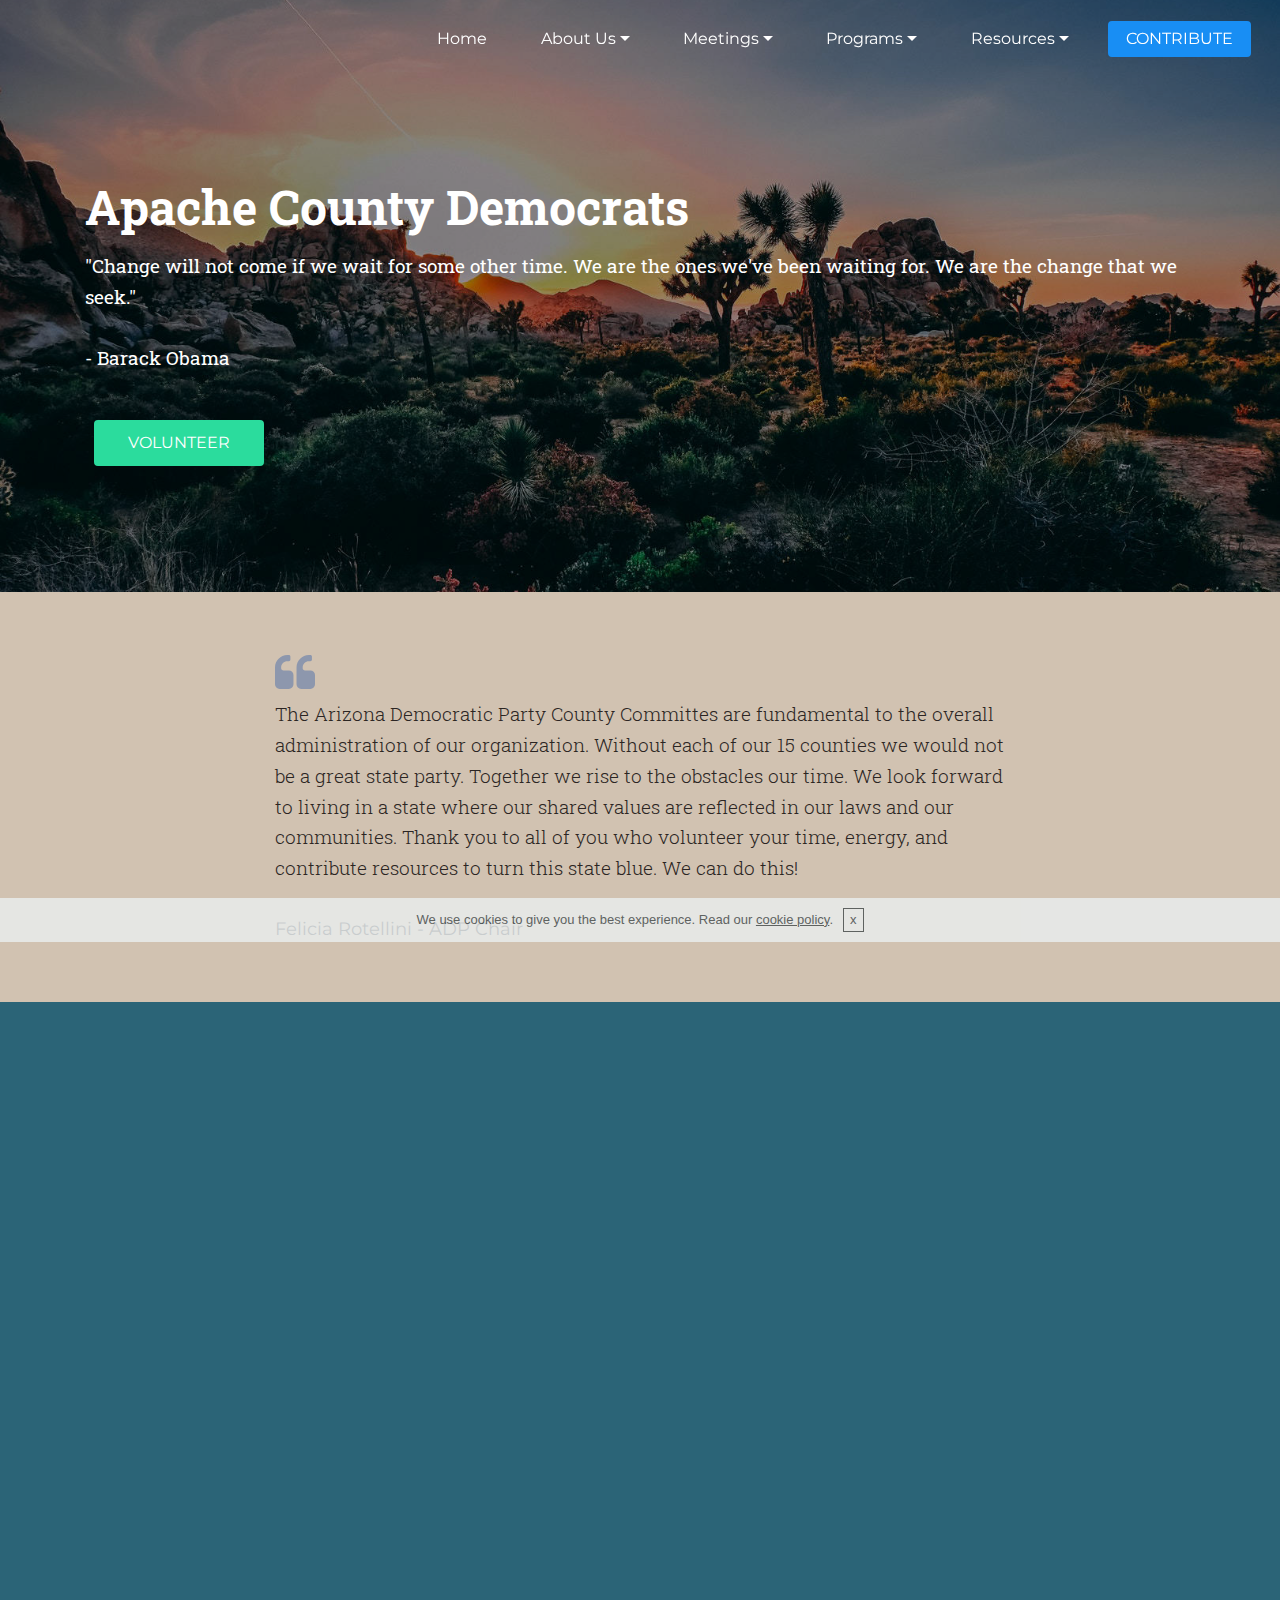
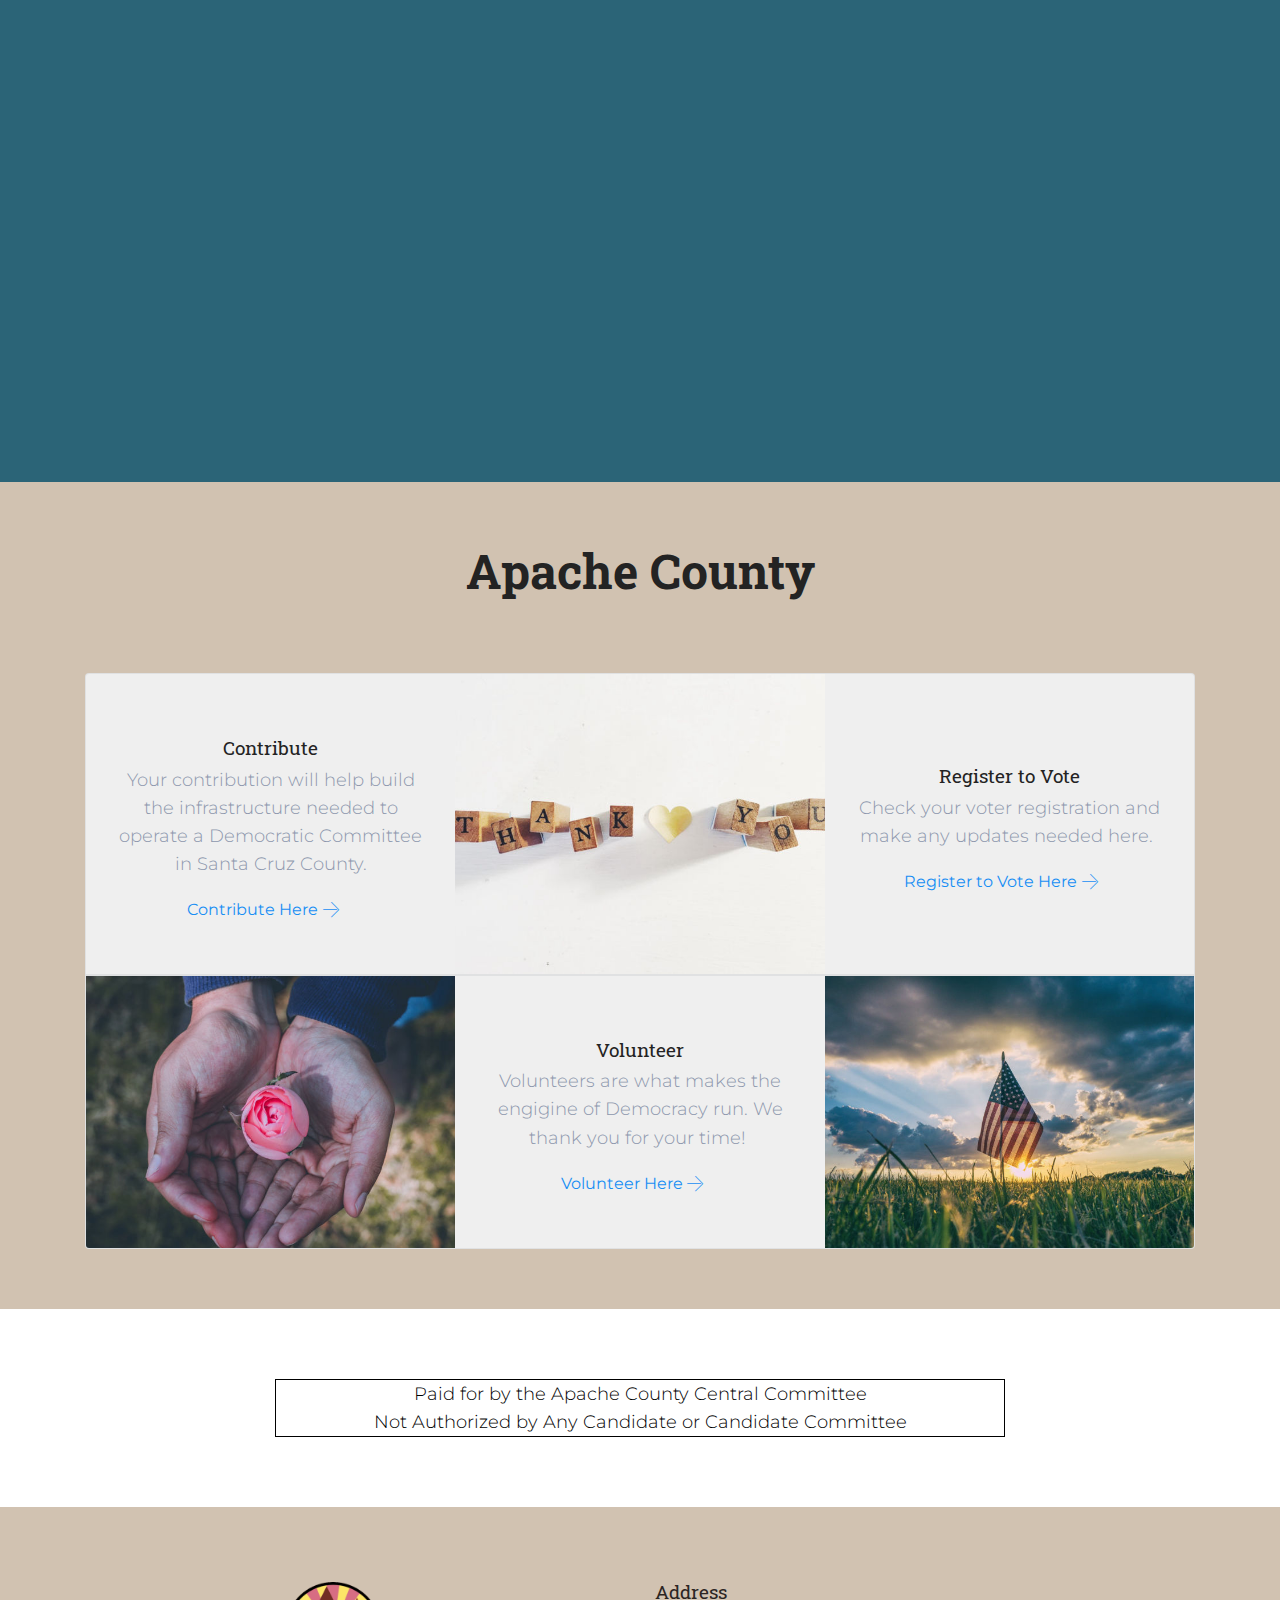
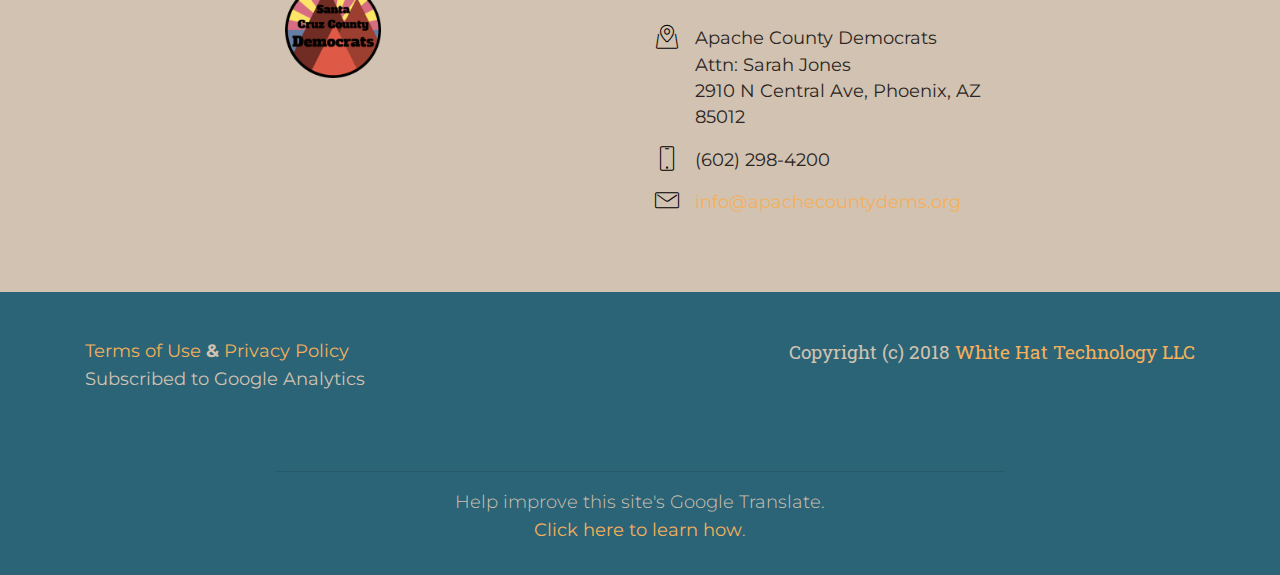
==== commit ca43108a: "create github pages" ====
--- a/index.html
+++ b/index.html
@@ -69,7 +69,7 @@
                     </a><div class="dropdown-menu"><a class="dropdown-item text-white display-4" href="Mission.html" aria-expanded="false">Mission</a><a class="dropdown-item text-white display-4" href="CountyExecutiveBoard.html" aria-expanded="false">Apache Executive Board</a><a class="dropdown-item text-white display-4" href="SCCDPBylaws.html">Apache County Bylaws</a></div>
                 </li><li class="nav-item dropdown"><a class="nav-link link dropdown-toggle text-white display-4" href="https://mobirise.com" data-toggle="dropdown-submenu" aria-expanded="false">
                         Meetings</a><div class="dropdown-menu"><a class="text-white dropdown-item display-4" href="DemocraticClubs.html" aria-expanded="false">Apache County Dem Clubs</a><a class="dropdown-item text-white display-4" href="http://www.azdem.org/state-committee" target="_blank">ADP Statecommittee Meetings</a></div></li><li class="nav-item dropdown"><a class="nav-link link text-white dropdown-toggle display-4" href="https://mobirise.com" aria-expanded="false" data-toggle="dropdown-submenu">
-                        Programs</a><div class="dropdown-menu"><a class="text-white dropdown-item display-4" href="http://adpacademy.azblueleader.com" aria-expanded="false" target="_blank">ADP Academy</a><a class="text-white dropdown-item display-4" href="CopperStateLeadersCoucil .html" aria-expanded="false">Copper State Leadership Council</a></div></li><li class="nav-item dropdown open"><a class="nav-link link text-white dropdown-toggle display-4" href="http://www.azdem.org/candidates-elected-officials-0" aria-expanded="true" target="_blank" data-toggle="dropdown-submenu">Resources</a><div class="dropdown-menu"><a class="text-white dropdown-item display-4" href="https://www.azcleanelections.gov/en/arizona-elections/upcoming" aria-expanded="false" target="_blank">Candidates and Elections</a><a class="text-white dropdown-item display-4" href="https://servicearizona.com/voterRegistration?popularclick" aria-expanded="false" target="_blank">Register to Vote</a></div></li></ul>
+                        Programs</a><div class="dropdown-menu"><a class="text-white dropdown-item display-4" href="http://adpacademy.azblueleader.com" aria-expanded="false" target="_blank">ADP Academy</a><a class="text-white dropdown-item display-4" href="CopperStateLeadersCoucil.html" aria-expanded="false">Copper State Leadership Council</a></div></li><li class="nav-item dropdown"><a class="nav-link link text-white dropdown-toggle display-4" href="http://www.azdem.org/candidates-elected-officials-0" aria-expanded="false" target="_blank" data-toggle="dropdown-submenu">Resources</a><div class="dropdown-menu"><a class="text-white dropdown-item display-4" href="https://www.azcleanelections.gov/en/arizona-elections/upcoming" aria-expanded="false" target="_blank">Candidates and Elections</a><a class="text-white dropdown-item display-4" href="https://servicearizona.com/voterRegistration?popularclick" aria-expanded="false" target="_blank">Register to Vote</a></div></li></ul>
             
             <div class="navbar-buttons mbr-section-btn"><a class="btn btn-sm btn-info display-4" href="https://secure.actblue.com/donate/activate-membership?refcode=web_home&recurring=1" target="_blank">
                     CONTRIBUTE</a><div id="google_translate_element"></div><script type="text/javascript">
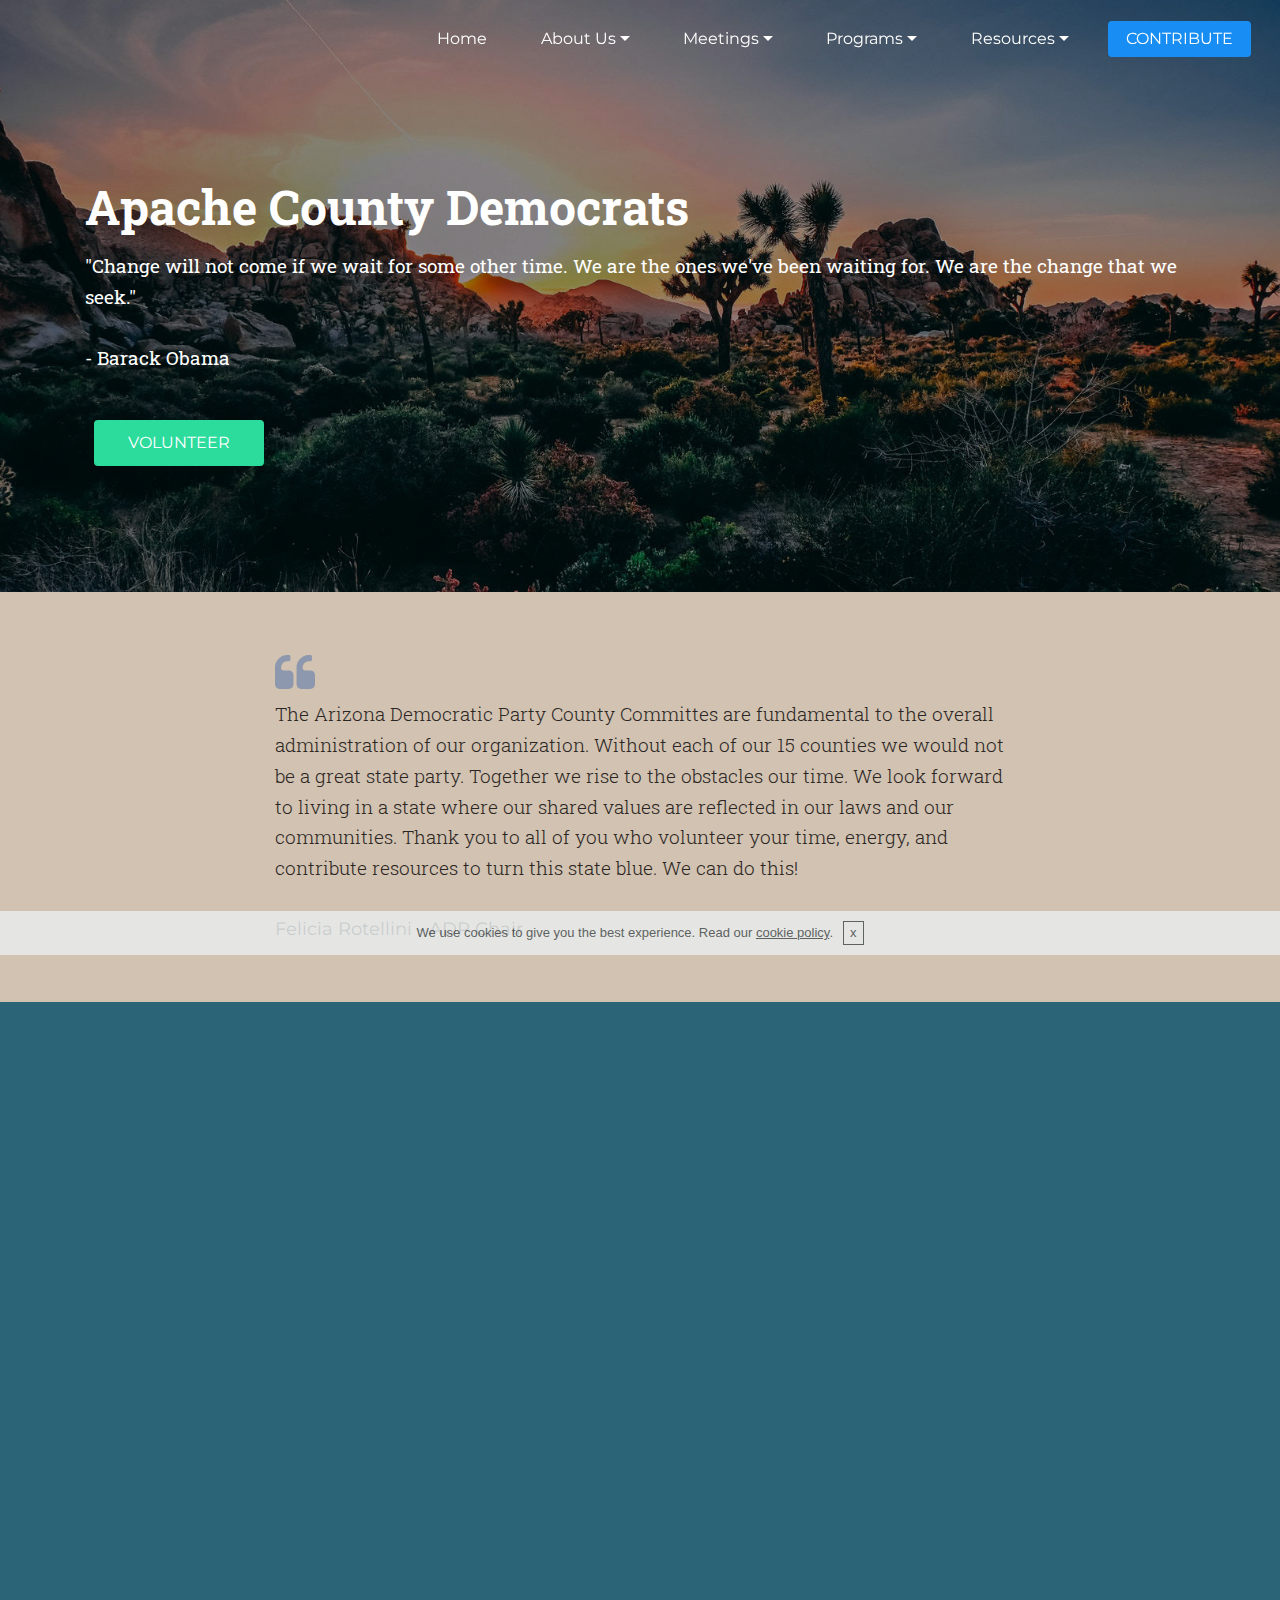
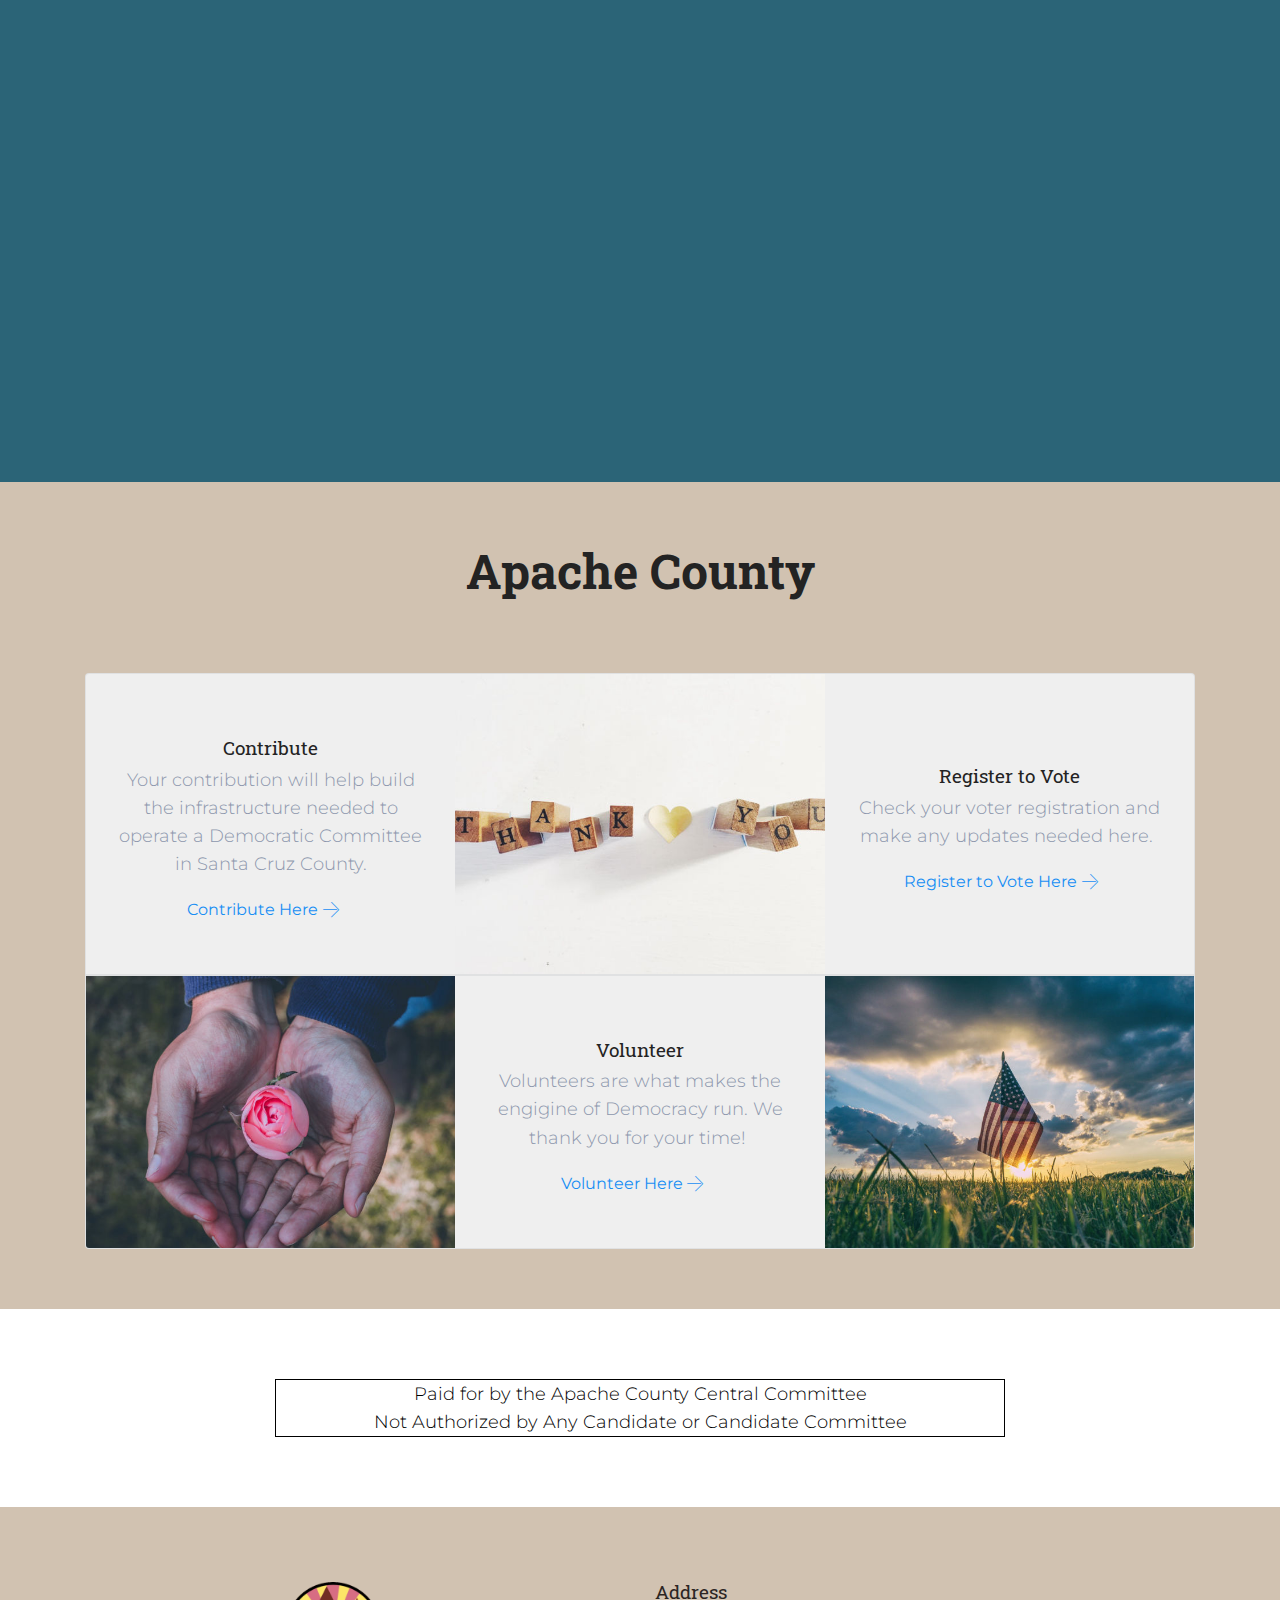
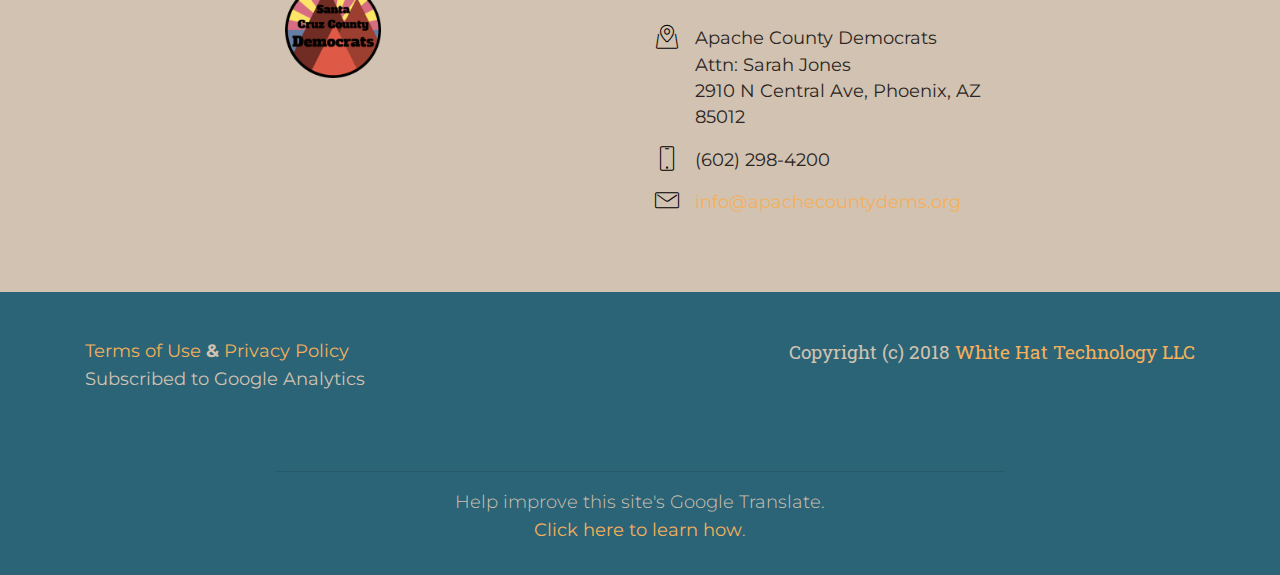
==== commit af8e5320: "create github pages" ====
--- a/index.html
+++ b/index.html
@@ -68,7 +68,7 @@
                         About Us
                     </a><div class="dropdown-menu"><a class="dropdown-item text-white display-4" href="Mission.html" aria-expanded="false">Mission</a><a class="dropdown-item text-white display-4" href="CountyExecutiveBoard.html" aria-expanded="false">Apache Executive Board</a><a class="dropdown-item text-white display-4" href="SCCDPBylaws.html">Apache County Bylaws</a></div>
                 </li><li class="nav-item dropdown"><a class="nav-link link dropdown-toggle text-white display-4" href="https://mobirise.com" data-toggle="dropdown-submenu" aria-expanded="false">
-                        Meetings</a><div class="dropdown-menu"><a class="text-white dropdown-item display-4" href="DemocraticClubs.html" aria-expanded="false">Apache County Dem Clubs</a><a class="dropdown-item text-white display-4" href="http://www.azdem.org/state-committee" target="_blank">ADP Statecommittee Meetings</a></div></li><li class="nav-item dropdown"><a class="nav-link link text-white dropdown-toggle display-4" href="https://mobirise.com" aria-expanded="false" data-toggle="dropdown-submenu">
+                        Meetings</a><div class="dropdown-menu"><a class="text-white dropdown-item display-4" href="DemocraticClubs.html" aria-expanded="false">Apache County Dem Clubs</a><a class="dropdown-item text-white display-4" href="http://www.azdem.org/state-committee" target="_blank">ADP Statecommittee Meetings</a></div></li><li class="nav-item dropdown open"><a class="nav-link link text-white dropdown-toggle display-4" href="https://mobirise.com" aria-expanded="true" data-toggle="dropdown-submenu">
                         Programs</a><div class="dropdown-menu"><a class="text-white dropdown-item display-4" href="http://adpacademy.azblueleader.com" aria-expanded="false" target="_blank">ADP Academy</a><a class="text-white dropdown-item display-4" href="CopperStateLeadersCoucil.html" aria-expanded="false">Copper State Leadership Council</a></div></li><li class="nav-item dropdown"><a class="nav-link link text-white dropdown-toggle display-4" href="http://www.azdem.org/candidates-elected-officials-0" aria-expanded="false" target="_blank" data-toggle="dropdown-submenu">Resources</a><div class="dropdown-menu"><a class="text-white dropdown-item display-4" href="https://www.azcleanelections.gov/en/arizona-elections/upcoming" aria-expanded="false" target="_blank">Candidates and Elections</a><a class="text-white dropdown-item display-4" href="https://servicearizona.com/voterRegistration?popularclick" aria-expanded="false" target="_blank">Register to Vote</a></div></li></ul>
             
             <div class="navbar-buttons mbr-section-btn"><a class="btn btn-sm btn-info display-4" href="https://secure.actblue.com/donate/activate-membership?refcode=web_home&recurring=1" target="_blank">
